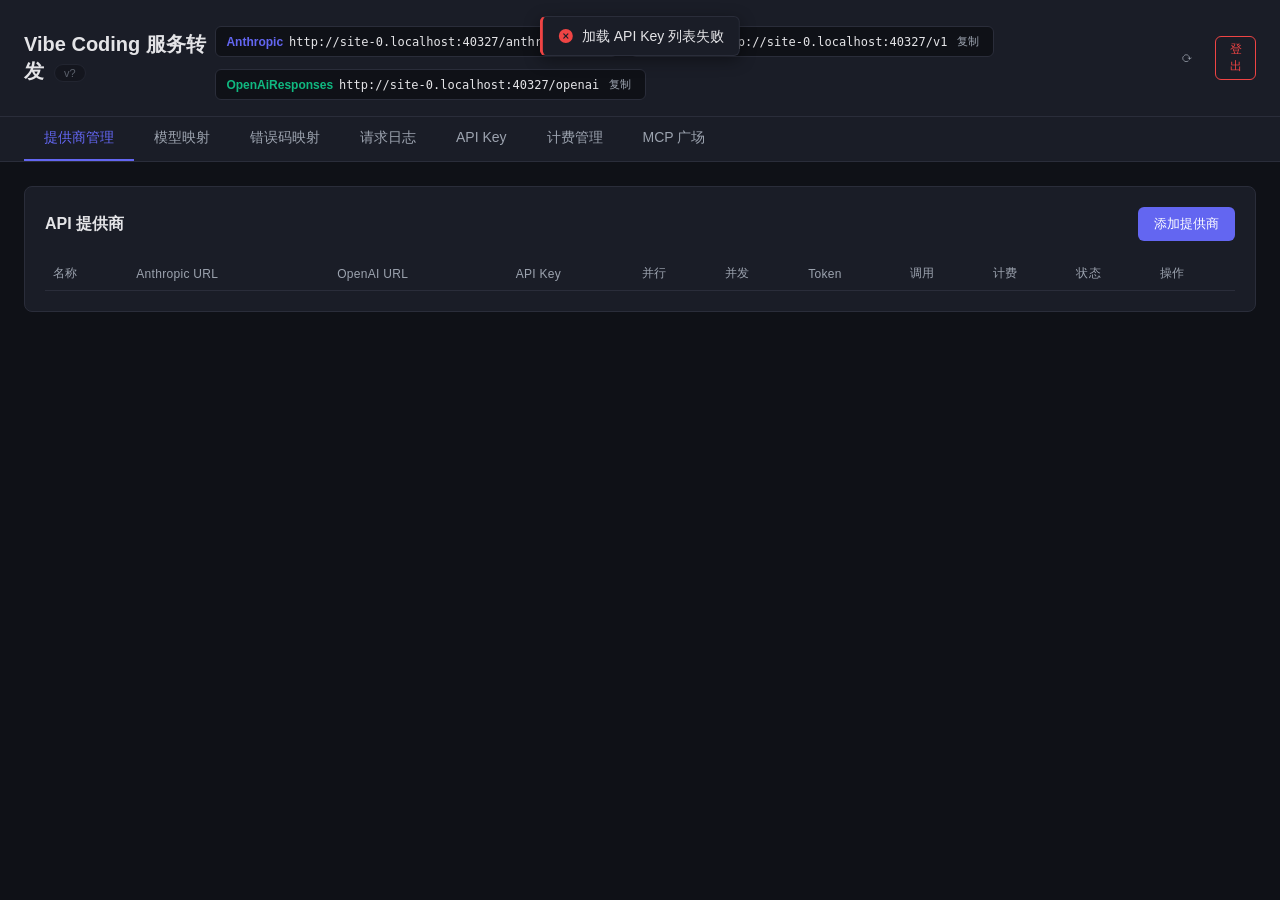
==== templates/index.html @ 85d3e3a2 "前端引入Element Plus并Vue化API Key面板 基础设施： - 本地化引入 Vue 3 / Element Plus / 中文语言包 / 图标到 static/lib/（离线exe可用，" ====
<!DOCTYPE html>
<html lang="zh-CN">
<head>
<meta charset="UTF-8">
<meta name="viewport" content="width=device-width, initial-scale=1.0">
<title>Vibe Coding 服务转发</title>
<link href="/static/lib/jsoneditor/jsoneditor.min.css" rel="stylesheet" type="text/css">
<link href="/static/lib/jsoneditor/darktheme.css" rel="stylesheet" type="text/css">
<link href="/static/lib/element-plus/index.css" rel="stylesheet" type="text/css">
<link href="/static/css/element-plus-dark.css" rel="stylesheet" type="text/css">
<script src="/static/lib/vue/vue.global.prod.js"></script>
<script src="/static/lib/element-plus/index.full.min.js"></script>
<script src="/static/lib/element-plus/zh-cn.min.js"></script>
<script src="/static/lib/element-plus-icons/index.iife.min.js"></script>
<style>
*{margin:0;padding:0;box-sizing:border-box}
:root{--bg:#0f1117;--card:#1a1d27;--border:#2a2d3a;--text:#e4e4e7;--text2:#9ca3af;--primary:#6366f1;--primary-h:#818cf8;--danger:#ef4444;--success:#22c55e;--warn:#f59e0b}
body{font-family:-apple-system,BlinkMacSystemFont,'Segoe UI',Roboto,sans-serif;background:var(--bg);color:var(--text);min-height:100vh}
.header{background:var(--card);border-bottom:1px solid var(--border);padding:16px 24px;display:flex;align-items:center;justify-content:space-between}
.header h1{font-size:20px;font-weight:600}
.ver-badge{display:inline-block;margin-left:10px;padding:2px 9px;border-radius:10px;font-size:11px;font-weight:500;vertical-align:middle;cursor:default;border:1px solid var(--border);background:var(--bg);color:var(--text2);transition:all .15s}
.ver-badge.ver-loading{opacity:.5}
.ver-badge.ver-latest{background:rgba(34,197,94,.15);color:var(--success);border-color:transparent}
.ver-badge.ver-new{background:rgba(245,158,11,.18);color:var(--warn);border-color:transparent;cursor:pointer}
.ver-badge.ver-new:hover{background:rgba(245,158,11,.3)}
.ver-refresh-btn{background:transparent;color:var(--text2);border:1px solid var(--border);padding:4px 8px;line-height:1}
.ver-refresh-btn:hover{color:var(--text);border-color:var(--primary)}
.ver-refresh-btn.spinning{animation:verSpin .8s linear infinite}
@keyframes verSpin{to{transform:rotate(360deg)}}
.header .info{font-size:13px;color:var(--text2)}
.url-bar{display:flex;gap:12px;margin-top:10px;flex-wrap:wrap}
.url-item{display:flex;align-items:center;gap:6px;background:var(--bg);border:1px solid var(--border);border-radius:6px;padding:5px 10px;font-size:12px}
.url-item .url-label{font-weight:600;white-space:nowrap}
.url-item .url-label.anthropic{color:var(--primary)}
.url-item .url-label.openai{color:#10b981}
.url-item code{font-family:monospace;color:var(--text);user-select:all;cursor:pointer}
.url-item .copy-btn{background:none;border:none;color:var(--text2);cursor:pointer;font-size:11px;padding:2px 4px}
.url-item .copy-btn:hover{color:var(--text)}
.tabs{display:flex;gap:0;background:var(--card);border-bottom:1px solid var(--border);padding:0 24px}
.tab{padding:12px 20px;cursor:pointer;color:var(--text2);font-size:14px;border-bottom:2px solid transparent;transition:all .2s}
.tab:hover{color:var(--text)}
.tab.active{color:var(--primary);border-bottom-color:var(--primary)}
.content{padding:24px;max-width:100%;margin:0 auto;overflow-x:auto}
.panel{display:none}
.panel.active{display:block}
.card{background:var(--card);border:1px solid var(--border);border-radius:8px;padding:20px;margin-bottom:16px;overflow-x:auto}
.card-header{display:flex;justify-content:space-between;align-items:center;margin-bottom:16px}
.card-header h2{font-size:16px;font-weight:600}
.btn{padding:8px 16px;border-radius:6px;border:none;cursor:pointer;font-size:13px;font-weight:500;transition:all .2s}
.btn-primary{background:var(--primary);color:#fff}
.btn-primary:hover{background:var(--primary-h)}
.btn-danger{background:transparent;color:var(--danger);border:1px solid var(--danger)}
.btn-danger:hover{background:var(--danger);color:#fff}
.btn-sm{padding:4px 10px;font-size:12px}
table{width:100%;border-collapse:collapse;min-width:900px}
th,td{text-align:left;padding:8px 8px;border-bottom:1px solid var(--border);font-size:13px;vertical-align:middle;white-space:nowrap}
th{color:var(--text2);font-weight:500;font-size:12px;letter-spacing:.3px}
tr:hover{background:rgba(99,102,241,.05)}
.badge{display:inline-block;padding:2px 8px;border-radius:4px;font-size:11px;font-weight:500}
.badge-success{background:rgba(34,197,94,.15);color:var(--success)}
.badge-error{background:rgba(239,68,68,.15);color:var(--danger)}
.badge-anthropic{background:rgba(99,102,241,.15);color:var(--primary)}
.badge-openai{background:rgba(16,185,129,.15);color:#10b981}
.badge-warn{background:rgba(245,158,11,.15);color:var(--warn)}
.badge-degrade{background:rgba(239,68,68,.18);color:#f97316}
.degradation-bar{display:flex;gap:16px;align-items:center;margin-bottom:14px;padding:12px 14px;background:var(--bg);border:1px solid var(--border);border-radius:8px;flex-wrap:wrap}
.degradation-bar .item{display:flex;align-items:center;gap:8px;font-size:13px;color:var(--text2)}
.degradation-bar input[type=number]{width:70px;padding:4px 8px;border-radius:4px;border:1px solid var(--border);background:var(--card);color:var(--text);font-size:13px;text-align:center}
.degradation-bar .save-info{font-size:12px;color:var(--text2);margin-left:auto}
.concurrency-bar{display:flex;align-items:center;gap:6px;min-width:100px}
.concurrency-bar .bar{flex:1;height:6px;background:var(--border);border-radius:3px;overflow:hidden;min-width:40px}
.concurrency-bar .bar-fill{height:100%;border-radius:3px;transition:width .3s}
.concurrency-bar .bar-fill.ok{background:var(--success)}
.concurrency-bar .bar-fill.warn{background:var(--warn)}
.concurrency-bar .bar-fill.full{background:var(--danger)}
.concurrency-bar .label{font-size:11px;color:var(--text2);white-space:nowrap}
.arrow-icon{color:var(--text2);margin:0 4px}
.modal-overlay{display:none;position:fixed;inset:0;background:rgba(0,0,0,.6);z-index:100;align-items:center;justify-content:center}
.modal-overlay.active{display:flex}
.modal{background:var(--card);border:1px solid var(--border);border-radius:12px;padding:24px;width:480px;max-width:90vw;max-height:85vh;overflow-y:auto}
.modal h3{margin-bottom:16px;font-size:16px}
.form-group{margin-bottom:14px}
.form-group label{display:block;font-size:13px;color:var(--text2);margin-bottom:4px}
.form-group input,.form-group select{width:100%;padding:8px 12px;border-radius:6px;border:1px solid var(--border);background:var(--bg);color:var(--text);font-size:14px;outline:none}
.form-group input:focus,.form-group select:focus{border-color:var(--primary)}
.form-actions{display:flex;gap:8px;justify-content:flex-end;margin-top:20px}
.key-mask{font-family:monospace;letter-spacing:1px}
.input-with-toggle{position:relative}
.input-with-toggle input{padding-right:38px !important}
.input-toggle-btn{position:absolute;right:8px;top:50%;transform:translateY(-50%);background:none;border:none;cursor:pointer;color:var(--text2);padding:4px;display:flex;align-items:center;justify-content:center;border-radius:4px;transition:color .15s,background .15s}
.input-toggle-btn:hover{color:var(--text);background:rgba(255,255,255,.05)}
.input-toggle-btn svg{width:16px;height:16px;display:block}
/* 角色映射弹窗 */
.rm-tip{background:var(--bg);border:1px solid var(--border);border-left:3px solid var(--primary);border-radius:6px;padding:10px 12px;margin-bottom:14px;font-size:12px;line-height:1.6;color:var(--text2)}
.rm-tip code{background:rgba(99,102,241,.15);color:var(--primary-h);padding:1px 5px;border-radius:3px;font-size:11px}
.rm-rules-list{display:flex;flex-direction:column;gap:8px}
.rm-row{display:flex;gap:8px;align-items:center;background:var(--bg);border:1px solid var(--border);border-radius:8px;padding:8px 10px;transition:border-color .15s,background .15s}
.rm-row:hover{border-color:rgba(99,102,241,.4)}
.rm-row input{flex:1;padding:7px 10px;border-radius:5px;border:1px solid var(--border);background:var(--card);color:var(--text);font-size:13px;outline:none;min-width:0}
.rm-row input:focus{border-color:var(--primary);background:var(--card)}
.rm-row input::placeholder{color:var(--text2);opacity:.7}
.rm-arrow{color:var(--primary-h);font-size:15px;line-height:1;flex-shrink:0;user-select:none}
.rm-del{flex-shrink:0;width:28px;height:28px;display:flex;align-items:center;justify-content:center;padding:0;border-radius:5px;font-size:13px}
.rm-empty{text-align:center;padding:18px 12px;color:var(--text2);font-size:12px;background:var(--bg);border:1px dashed var(--border);border-radius:8px}
.rm-add{margin-top:4px;background:var(--bg);border:1px dashed var(--border);color:var(--text2);width:100%;justify-content:center;font-size:13px}
.rm-add:hover{border-color:var(--primary);color:var(--primary-h);background:rgba(99,102,241,.05)}
.pagination{display:flex;gap:8px;align-items:center;justify-content:center;margin-top:16px;font-size:13px;color:var(--text2)}
.pagination button{background:var(--card);border:1px solid var(--border);color:var(--text);padding:4px 12px;border-radius:4px;cursor:pointer}
.pagination button:disabled{opacity:.4;cursor:default}
.filters{display:flex;gap:12px;margin-bottom:16px;flex-wrap:wrap}
.filters input,.filters select{padding:6px 12px;border-radius:6px;border:1px solid var(--border);background:var(--bg);color:var(--text);font-size:13px}
.empty{text-align:center;padding:40px;color:var(--text2);font-size:14px}
#log-detail-modal .modal{display:flex;flex-direction:column;max-height:90vh}
#log-detail-modal .modal-body{flex:1;min-height:0}
#log-detail-modal .detail-columns{display:flex;gap:12px;flex:1;min-height:0}
#log-detail-modal .detail-col{flex:1;min-width:0;display:flex;flex-direction:column;height:600px}
#log-detail-modal .detail-col>strong{padding:2px 0}
#log-detail-modal .detail-col>.json-editor-wrap,
#log-detail-modal .detail-col>.log-detail{flex:1;min-height:0;overflow:auto}
.custom-scroll::-webkit-scrollbar{width:6px;height:6px}
.custom-scroll::-webkit-scrollbar-track{background:transparent}
.custom-scroll::-webkit-scrollbar-thumb{background:rgba(255,255,255,.12);border-radius:3px}
.custom-scroll::-webkit-scrollbar-thumb:hover{background:rgba(255,255,255,.25)}
.custom-scroll::-webkit-scrollbar-corner{background:transparent}
.log-detail{background:var(--bg);border:1px solid var(--border);border-radius:6px;padding:12px;margin-top:8px;font-family:monospace;font-size:12px;white-space:pre-wrap;word-break:break-all;color:var(--text2)}
.toggle{position:relative;width:40px;height:22px;cursor:pointer;display:inline-block;vertical-align:middle}
.toggle input{display:none}
.toggle-slider{position:absolute;inset:0;background:rgba(239,68,68,.35);border-radius:11px;transition:.3s}
.toggle-slider:before{content:'';position:absolute;width:16px;height:16px;border-radius:50%;background:#fff;top:3px;left:3px;transition:.3s}
.toggle input:checked+.toggle-slider{background:rgba(34,197,94,.5)}
.toggle input:checked+.toggle-slider:before{transform:translateX(18px)}
.toggle.toggle-locked{cursor:not-allowed;opacity:.5}
.toggle.toggle-locked .toggle-slider{background:rgba(120,120,120,.35)}
/* Billing */
.badge-billing-none{background:rgba(34,197,94,.15);color:var(--success)}
.badge-billing-request_count{background:rgba(245,158,11,.15);color:var(--warn)}
.badge-billing-token_count{background:rgba(245,158,11,.15);color:var(--warn)}
.badge-billing-balance{background:rgba(99,102,241,.15);color:var(--primary)}
.badge-billing-request_count{background:rgba(245,158,11,.15);color:var(--warn)}
.badge-billing-token_count{background:rgba(245,158,11,.15);color:var(--warn)}
.badge-billing-balance{background:rgba(99,102,241,.15);color:var(--primary)}
.bar-fill.danger{background:#f97316}
.billing-section{border-top:1px solid var(--border);padding-top:16px;margin-top:16px}
.billing-section h4{font-size:14px;margin-bottom:12px;color:var(--text2)}
.price-row{display:flex;gap:12px}
.price-row .form-group{flex:1}
.billing-drawer-overlay{display:none;position:fixed;inset:0;background:rgba(0,0,0,.5);z-index:1000;justify-content:flex-end;align-items:stretch}
.billing-drawer-overlay.active{display:flex}
.billing-drawer{background:var(--card);width:420px;max-width:90vw;height:100vh;display:flex;flex-direction:column;animation:slideInRight .2s ease}
.billing-drawer-header{display:flex;align-items:center;justify-content:space-between;padding:20px 24px 12px;flex-shrink:0}
.billing-drawer-header h3{margin:0;font-size:16px}
.billing-drawer-body{flex:1;overflow-y:auto;padding:0 24px;min-height:0}
.billing-drawer-footer{padding:16px 24px;border-top:1px solid var(--border);display:flex;gap:12px;justify-content:flex-end;flex-shrink:0}
@keyframes slideInRight{from{transform:translateX(100%)}to{transform:translateX(0)}}
.usage-card{background:var(--bg);border:1px solid var(--border);border-radius:8px;padding:16px;min-width:240px;flex:1}
.usage-card-header{display:flex;justify-content:space-between;align-items:center;margin-bottom:12px}
.usage-card-header h4{font-size:14px;font-weight:600}
.usage-row{display:flex;align-items:center;gap:8px;margin-bottom:8px;font-size:12px}
.usage-row .usage-label{width:60px;color:var(--text2);white-space:nowrap}
.usage-row .usage-bar{flex:1;height:8px;background:var(--border);border-radius:4px;overflow:hidden}
.usage-row .usage-bar-fill{height:100%;border-radius:4px;transition:width .3s}
.usage-row .usage-val{width:120px;text-align:right;font-family:monospace;font-size:11px;white-space:nowrap}
.billing-summary{display:flex;gap:16px;margin-bottom:20px;flex-wrap:wrap}
.billing-stat{background:var(--bg);border:1px solid var(--border);border-radius:8px;padding:12px 20px;min-width:140px;text-align:center}
.billing-stat .val{font-size:22px;font-weight:700}
.billing-stat .lbl{font-size:11px;color:var(--text2);margin-top:4px}
.billing-cards{display:flex;gap:12px;flex-wrap:wrap}
.json-editor-wrap{margin-top:8px;height:calc(90vh - 120px)!important}
.json-editor-wrap .jsoneditor{height:100%!important}
.json-editor-wrap .jsoneditor .jsoneditor-outer{height:100%!important}
.json-editor-wrap .jsoneditor .ace_editor{height:100%!important}
/* 模型映射别名颜色（同名别名行同色，做隐式分组） */
tr[data-alias]{background:rgba(var(--alias-rgb),.07)}
tr[data-alias]:hover{background:rgba(var(--alias-rgb),.14)}
.alias-badge{display:inline-flex;align-items:center;padding:2px 8px;border-radius:4px;font-size:11px;font-weight:500;background:rgba(var(--alias-rgb),.2);color:rgb(var(--alias-rgb));gap:6px}
.alias-color-dot{display:inline-block;width:8px;height:8px;border-radius:50%;background:rgb(var(--alias-rgb));flex-shrink:0}
/* 功能提示框（居中浮层） */
.feature-toast{position:fixed;top:50%;left:50%;transform:translate(-50%,-50%);background:var(--card);border:1px solid var(--border);border-radius:12px;padding:24px 28px;width:440px;max-width:90vw;z-index:200;box-shadow:0 8px 32px rgba(0,0,0,.5);animation:toastFadeIn .25s ease}
.feature-toast.closing{animation:toastFadeOut .2s ease forwards}
@keyframes toastFadeIn{from{opacity:0;transform:translate(-50%,-50%) scale(.95)}to{opacity:1;transform:translate(-50%,-50%) scale(1)}}
@keyframes toastFadeOut{from{opacity:1;transform:translate(-50%,-50%) scale(1)}to{opacity:0;transform:translate(-50%,-50%) scale(.95)}}
.feature-toast-header{display:flex;justify-content:space-between;align-items:center;margin-bottom:12px}
.feature-toast-header h4{font-size:15px;font-weight:600;margin:0}
.feature-toast-close{background:none;border:none;color:var(--text2);cursor:pointer;font-size:18px;line-height:1;padding:2px 6px;border-radius:4px;transition:color .15s,background .15s}
.feature-toast-close:hover{color:var(--text);background:rgba(255,255,255,.08)}
.feature-toast-body{font-size:13px;line-height:1.7;color:var(--text2)}
.feature-toast-body strong{color:var(--text)}
.feature-toast-timer{height:3px;background:var(--border);border-radius:2px;margin-top:16px;overflow:hidden}
.feature-toast-timer-bar{height:100%;background:var(--primary);border-radius:2px;width:100%;transition:width linear}
/* MCP / Nacos Tab 视觉规范 */
.mcp-url-bar{display:flex;align-items:center;gap:10px;background:var(--bg);border:1px solid var(--border);border-radius:8px;padding:10px 14px;margin-bottom:12px;transition:border-color .15s}
.mcp-url-bar:hover{border-color:rgba(99,102,241,.4)}
.mcp-url-bar .url-label{font-size:12px;font-weight:600;white-space:nowrap}
.mcp-url-bar code{font-family:monospace;font-size:13px;flex:1;user-select:all;cursor:pointer;color:var(--text);min-width:0;overflow:hidden;text-overflow:ellipsis;white-space:nowrap}
.mcp-url-bar .copy-btn-mcp{background:var(--border);color:var(--text);padding:4px 12px;border-radius:5px;border:none;cursor:pointer;font-size:12px;font-weight:500;transition:background .15s,color .15s;flex-shrink:0}
.mcp-url-bar .copy-btn-mcp:hover{background:var(--primary);color:#fff}
/* 二级按钮（测试连接 / 复制 等弱化主操作）统一外观，区分于 btn-primary */
.btn-secondary{background:var(--border);color:var(--text);border:1px solid var(--border)}
.btn-secondary:hover{background:rgba(99,102,241,.15);color:var(--primary-h);border-color:rgba(99,102,241,.4)}
/* 行内 code 标签（form 提示文字里的内联 code），统一紫调 */
.inline-code{background:rgba(99,102,241,.15);color:var(--primary-h);padding:1px 5px;border-radius:3px;font-size:11px;font-family:monospace}
/* 表单字段下方的小号说明文字 */
.form-hint{font-size:11px;color:var(--text2);margin-top:4px;display:block;line-height:1.5}
.form-hint code{background:rgba(99,102,241,.15);color:var(--primary-h);padding:1px 5px;border-radius:3px;font-size:11px}
/* details 折叠区：summary hover、展开箭头 */
details.mcp-details{margin-top:14px;background:var(--bg);border:1px solid var(--border);border-radius:8px;padding:2px 14px}
details.mcp-details>summary{cursor:pointer;font-size:13px;color:var(--text2);user-select:none;padding:10px 0;list-style:none;display:flex;align-items:center;gap:6px;transition:color .15s}
details.mcp-details>summary::-webkit-details-marker{display:none}
details.mcp-details>summary::before{content:'▸';color:var(--text2);font-size:11px;transition:transform .15s;display:inline-block}
details.mcp-details[open]>summary::before{transform:rotate(90deg)}
details.mcp-details>summary:hover{color:var(--text)}
details.mcp-details[open]>summary{border-bottom:1px solid var(--border);margin-bottom:12px}
.mcp-code-sample-label{font-size:12px;color:var(--text2);margin-bottom:4px}
.mcp-code-sample-label code{background:rgba(99,102,241,.15);color:var(--primary-h);padding:1px 5px;border-radius:3px;font-size:11px}
pre.mcp-code-block{background:var(--card);border:1px solid var(--border);border-radius:6px;padding:12px;font-family:monospace;font-size:12px;overflow-x:auto;color:var(--text);line-height:1.5;margin:0}
/* 工具清单表：允许说明列换行、工具名等宽对齐、hover 高亮 */
#panel-mcp .mcp-tools-table{min-width:640px}
#panel-mcp .mcp-tools-table th,#panel-mcp .mcp-tools-table td{vertical-align:middle}
#panel-mcp .mcp-tools-table td.tool-desc{white-space:normal;line-height:1.5;color:var(--text2);min-width:260px}
#panel-mcp .mcp-tools-table td.tool-name{white-space:nowrap}
#panel-mcp .mcp-tools-table code{font-family:monospace;font-size:12px;color:var(--primary-h)}
/* MCP 端点提示框（warn 色调左条），与 rm-tip 同语言 */
.mcp-tip{background:var(--bg);border:1px solid var(--border);border-left:3px solid var(--primary);border-radius:6px;padding:10px 12px;font-size:12px;line-height:1.6;color:var(--text2)}
.mcp-tip.tip-warn{border-left-color:var(--warn)}
.mcp-tip strong{color:var(--text)}
/* MCP 广场：卡片网格（豆腐块） */
.mcp-square{display:grid;grid-template-columns:repeat(auto-fill,minmax(300px,1fr));gap:16px;margin-bottom:8px}
.mcp-card{background:var(--card);border:1px solid var(--border);border-radius:10px;padding:16px;display:flex;flex-direction:column;gap:10px;cursor:pointer;transition:border-color .2s,transform .2s}
.mcp-card:hover{border-color:var(--primary);transform:translateY(-2px)}
.mcp-card.expanded{border-color:var(--primary)}
.mcp-card-icon{width:40px;height:40px;border-radius:8px;background:rgba(99,102,241,.18);color:var(--primary-h);display:flex;align-items:center;justify-content:center;font-size:18px;font-weight:700;flex-shrink:0}
.mcp-card-title{font-size:15px;font-weight:600;line-height:1.4}
.mcp-card-desc{font-size:12px;color:var(--text2);line-height:1.55}
.mcp-card-stats{display:flex;gap:6px;flex-wrap:wrap}
.mcp-stat{font-size:11px;color:var(--text2);background:var(--bg);border:1px solid var(--border);border-radius:6px;padding:3px 8px;white-space:nowrap}
.mcp-stat strong{color:var(--text);font-weight:600}
.mcp-card-toggle{align-self:flex-start;background:none;border:none;color:var(--primary-h);font-size:12px;cursor:pointer;padding:0;margin-top:2px}
.mcp-card-toggle:hover{text-decoration:underline}
</style>
</head>
<body>

<div class="header">
  <h1>Vibe Coding 服务转发<span id="version-badge" class="ver-badge ver-loading" title="检查更新中…">v?</span></h1>
  <div style="display:flex;align-items:center;gap:12px">
    <div class="url-bar">
      <div class="url-item"><span class="url-label anthropic">Anthropic</span> <code id="url-anthropic"></code> <button class="copy-btn" onclick="copyUrl('url-anthropic')">复制</button></div>
      <div class="url-item"><span class="url-label openai">OpenAiChat</span> <code id="url-openai-chat"></code> <button class="copy-btn" onclick="copyUrl('url-openai-chat')">复制</button></div>
      <div class="url-item"><span class="url-label openai">OpenAiResponses</span> <code id="url-openai-responses"></code> <button class="copy-btn" onclick="copyUrl('url-openai-responses')">复制</button></div>
    </div>
    <button class="btn btn-sm ver-refresh-btn" id="ver-refresh-btn" title="重新检查最新版本" onclick="refreshVersionInfo(true)">⟳</button>
    <button class="btn btn-danger btn-sm" onclick="logout()">登出</button>
  </div>
</div>

<div class="tabs">
  <div class="tab active" onclick="switchTab('providers')">提供商管理</div>
  <div class="tab" onclick="switchTab('models')">模型映射</div>
  <div class="tab" onclick="switchTab('errors')">错误码映射</div>
  <div class="tab" onclick="switchTab('logs')">请求日志</div>
  <div class="tab" onclick="switchTab('apikeys')">API Key</div>
  <div class="tab" onclick="switchTab('billing')">计费管理</div>
  <div class="tab" onclick="switchTab('mcp')">MCP 广场</div>
</div>

<div class="content">
  <!-- 提供商管理 -->
  <div id="panel-providers" class="panel active">
    <div class="card">
      <div class="card-header">
        <h2>API 提供商</h2>
        <button class="btn btn-primary" onclick="openProviderModal()">添加提供商</button>
      </div>
      <table>
        <thead><tr><th>名称</th><th>Anthropic URL</th><th>OpenAI URL</th><th>API Key</th><th>并行</th><th>并发</th><th>Token</th><th>调用</th><th>计费</th><th>状态</th><th>操作</th></tr></thead>
        <tbody id="providers-tbody"></tbody>
      </table>
      <div id="providers-empty" class="empty" style="display:none">暂无提供商，点击上方按钮添加</div>
    </div>
  </div>

  <!-- 模型映射 -->
  <div id="panel-models" class="panel">
    <div class="card">
      <div class="card-header">
        <h2>模型映射</h2>
        <button class="btn btn-primary" onclick="openModelModal()">添加映射</button>
      </div>
      <p style="font-size:13px;color:var(--text2);margin-bottom:12px">将请求中的模型名（别名）映射到实际的模型和提供商。同一别名可配置多条映射，系统按优先级加权轮询，并自动选并发最低的提供商。</p>
      <div class="degradation-bar">
        <div class="item">
          <label class="toggle"><input type="checkbox" id="degradation-enabled"><span class="toggle-slider"></span></label>
          <span>启用服务降级</span>
        </div>
        <div class="item">
          <label class="toggle"><input type="checkbox" id="degradation-strict"><span class="toggle-slider"></span></label>
          <span>严格优先级（逐级下放）</span>
        </div>
        <div class="item">
          降级持续 <input type="number" id="degradation-duration" value="30" min="1"> 秒
        </div>
        <button class="btn btn-primary btn-sm" onclick="saveDegradationSettings()">保存设置</button>
        <span id="degradation-info" class="save-info"></span>
      </div>
      <table>
        <thead><tr><th>别名</th><th>优先级</th><th>目标模型</th><th>模型类型</th><th>最大输出 Token 数</th><th>提供商</th><th>角色映射</th><th>降级状态</th><th>状态</th><th>操作</th></tr></thead>
        <tbody id="models-tbody"></tbody>
      </table>
      <div id="models-empty" class="empty" style="display:none">暂无映射，点击上方按钮添加</div>
    </div>
  </div>

  <!-- 错误码映射 -->
  <div id="panel-errors" class="panel">
    <div class="card">
      <div class="card-header">
        <h2>错误码映射</h2>
        <button class="btn btn-primary" onclick="openErrorModal()">添加规则</button>
      </div>
      <p style="font-size:13px;color:var(--text2);margin-bottom:12px">将上游大模型返回的 HTTP 错误码映射为不同的错误码返回给 Claude Code。日志中记录原始错误码，Claude Code 收到映射后的错误码。可为每个提供商单独配置映射规则，留空表示全局规则。</p>
      <table>
        <thead><tr><th>提供商</th><th>原始错误码</th><th></th><th>映射为</th><th>状态</th><th>操作</th></tr></thead>
        <tbody id="errors-tbody"></tbody>
      </table>
      <div id="errors-empty" class="empty" style="display:none">暂无映射规则，点击上方按钮添加</div>
    </div>
  </div>

  <!-- 日志 -->
  <div id="panel-logs" class="panel">
    <div class="card">
      <div class="card-header">
        <h2>请求日志</h2>
        <div style="display:flex;gap:8px;align-items:center">
          <span id="log-stats" style="font-size:12px;color:var(--text2)"></span>
          <button class="btn btn-primary btn-sm" onclick="loadLogs()">刷新日志</button>
          <button class="btn btn-danger btn-sm" onclick="clearLogs()">清空日志</button>
        </div>
      </div>
      <div class="filters">
        <input type="text" id="log-ip-filter" placeholder="按IP筛选" oninput="loadLogs()">
        <select id="log-provider-filter" onchange="loadLogs()">
          <option value="">全部提供商</option>
        </select>
        <input type="text" id="log-model-filter" placeholder="按模型名过滤" oninput="loadLogs()">
        <select id="log-status-filter" onchange="loadLogs()">
          <option value="">全部状态</option>
          <option value="success">成功</option>
          <option value="error">失败</option>
        </select>
      </div>
      <table>
        <thead><tr><th>时间</th><th>调用IP</th><th>提供商</th><th>调用模型</th><th>目标模型</th><th>入/缓/出(token)</th><th>耗时</th><th>原始码</th><th>映射码</th><th>状态</th><th>操作</th></tr></thead>
        <tbody id="logs-tbody"></tbody>
      </table>
      <div id="logs-empty" class="empty" style="display:none">暂无日志</div>
      <div class="pagination" id="logs-pagination"></div>
    </div>

    <!-- 自动清理配置 -->
    <div class="card">
      <div class="card-header"><h2>自动清理</h2></div>
      <div style="display:flex;gap:24px;align-items:center;flex-wrap:wrap">
        <div style="display:flex;align-items:center;gap:8px">
          <label class="toggle"><input type="checkbox" id="cleanup-enabled" onchange="saveCleanupSettings()"><span class="toggle-slider"></span></label>
          <span style="font-size:13px">启用自动清理</span>
        </div>
        <div style="display:flex;align-items:center;gap:6px;font-size:13px;color:var(--text2)">
          保留最近 <input type="number" id="cleanup-days" value="7" min="1" max="365" style="width:60px;padding:4px 8px;border-radius:4px;border:1px solid var(--border);background:var(--bg);color:var(--text);font-size:13px;text-align:center"> 天的日志
        </div>
        <div style="display:flex;align-items:center;gap:6px;font-size:13px;color:var(--text2)">
          每 <input type="number" id="cleanup-interval" value="1" min="1" max="168" style="width:60px;padding:4px 8px;border-radius:4px;border:1px solid var(--border);background:var(--bg);color:var(--text);font-size:13px;text-align:center"> 小时检查一次
        </div>
        <button class="btn btn-primary btn-sm" onclick="saveCleanupSettings()">保存设置</button>
        <span id="cleanup-info" style="font-size:12px;color:var(--text2)"></span>
      </div>
    </div>
  </div>

  <!-- API Key 管理 -->
  <div id="panel-apikeys" class="panel">
    <div id="vue-apikeys"></div>
  </div>

  <!-- 计费管理 -->
  <div id="panel-billing" class="panel">
    <div class="card">
      <div class="card-header">
        <h2>计费概览</h2>
        <button class="btn btn-primary btn-sm" onclick="loadBillingOverview()">刷新</button>
      </div>
      <div class="billing-summary" id="billing-summary"></div>
      <div class="billing-cards" id="billing-cards"></div>
      <div id="billing-empty" class="empty" style="display:none">暂无提供商，请先添加提供商</div>
    </div>
    <div class="card">
      <div class="card-header">
        <h2>提供商计费详情</h2>
      </div>
      <table>
        <thead><tr><th>提供商</th><th>计费模式</th><th>5小时</th><th>一周</th><th>一月</th><th>余额</th><th>到期时间</th><th>状态</th><th>操作</th></tr></thead>
        <tbody id="billing-tbody"></tbody>
      </table>
      <div id="billing-table-empty" class="empty" style="display:none">暂无计费数据</div>
    </div>
  </div>

  <!-- MCP / Nacos -->
  <div id="panel-mcp" class="panel">
    <!-- MCP 广场：卡片网格。新增 MCP 时在 .mcp-square 内追加一张 .mcp-card(id=mcp-card-<name>) + 一个 #mcp-<name>-detail 详情块，toggleMcpDetail('<name>') 自动接管 -->
    <div style="margin-bottom:18px">
      <h2 style="font-size:18px;font-weight:600">MCP 广场</h2>
      <p style="font-size:13px;color:var(--text2);margin-top:6px;line-height:1.6">所有可用的 MCP 服务。在 AI 客户端（Claude Code / Codex）配置对应端点与 headers 即可调用，点击卡片展开配置详情。</p>
    </div>

    <div class="mcp-square">
      <div class="mcp-card expanded" id="mcp-card-nacos" onclick="toggleMcpDetail('nacos')">
        <div style="display:flex;gap:12px;align-items:center">
          <div class="mcp-card-icon">N</div>
          <div>
            <div class="mcp-card-title">Nacos MCP</div>
            <span class="badge badge-anthropic">HTTP</span>
          </div>
        </div>
        <div class="mcp-card-desc">通过 MCP 协议远程管理 Nacos 3.x 命名空间与配置--让 AI 直接读取、发布、回滚配置。</div>
        <div class="mcp-card-stats">
          <span class="mcp-stat"><strong>9</strong> 个工具</span>
          <span class="mcp-stat">端点 <strong>/mcp</strong></span>
          <span class="mcp-stat">连接参数 <strong>headers</strong></span>
        </div>
        <button class="mcp-card-toggle">收起 ▴</button>
      </div>
    </div>

    <!-- Nacos 配置详情（默认展开） -->
    <div id="mcp-nacos-detail">
    <!-- MCP 客户端配置（headers-only） -->
    <div class="card">
      <div class="card-header"><h2>MCP 客户端配置</h2></div>
      <p style="font-size:13px;color:var(--text2);margin-bottom:14px;line-height:1.6">Nacos 连接参数<strong style="color:var(--text)">不再在此项目配置</strong>，而是在你的 AI 客户端（Claude Code / Codex）的 MCP server 配置里通过 HTTP headers 提供，每次请求自动携带给 <code class="inline-code">/mcp</code>。下方「MCP 端点」卡片有完整的可复制配置示例。</p>
      <div class="mcp-tip">
        需要提供的 4 个 header（大小写敏感，<strong style="color:var(--text)">每次请求自动携带</strong>）：
        <table class="mcp-tools-table" style="margin-top:10px;width:100%;min-width:0">
          <thead><tr><th style="width:230px">Header</th><th>含义</th></tr></thead>
          <tbody>
            <tr><td class="tool-name"><code>X-Nacos-Console-Url</code></td><td class="tool-desc">Console API 基址（命名空间 / 配置 CRUD），merged 部署通常<strong>不带</strong> <code>/nacos</code>，如 <code>http://host:8848</code></td></tr>
            <tr><td class="tool-name"><code>X-Nacos-Auth-Url</code></td><td class="tool-desc">认证基址，通常<strong>带</strong> <code>/nacos</code>，如 <code>http://host:8848/nacos</code></td></tr>
            <tr><td class="tool-name"><code>X-Nacos-Username</code></td><td class="tool-desc">Nacos 登录用户名（如 <code>nacos</code>）</td></tr>
            <tr><td class="tool-name"><code>X-Nacos-Password</code></td><td class="tool-desc">Nacos 登录密码</td></tr>
          </tbody>
        </table>
        <div style="margin-top:10px"><strong style="color:var(--text)">注意：</strong>项目 API Key 单独走 <code class="inline-code">Authorization: Bearer &lt;key&gt;</code>，与上面 4 个 Nacos header 并存。账号密码不会落地本项目数据库。</div>
      </div>
    </div>

    <!-- MCP 端点信息 -->
    <div class="card">
      <div class="card-header"><h2>MCP 端点</h2></div>
      <div class="mcp-url-bar">
        <span class="url-label anthropic">MCP URL</span>
        <code id="mcp-url"></code>
        <button class="copy-btn-mcp" onclick="copyToClipboard('mcp-url')">复制</button>
      </div>
      <div class="mcp-tip tip-warn">
        <strong style="color:var(--warn)">API Key：</strong>请到 <strong>API Key</strong> Tab 复制你已创建的 key，或新建后立即保存。在 Claude Code / Codex 的 MCP 配置里填此 URL，并在请求头携带 <code>Authorization: Bearer &lt;你的项目 API Key&gt;</code>。
      </div>

      <details class="mcp-details">
        <summary>查看配置示例（Claude Code / Codex）</summary>
        <div style="display:flex;flex-direction:column;gap:14px;margin-bottom:12px">
          <div>
            <div class="mcp-code-sample-label">Claude Code（<code>.mcp.json</code> 或全局配置）：</div>
            <pre class="mcp-code-block">{
  "mcpServers": {
    "nacos": {
      "url": "<span id="mcp-url-sample"></span>",
      "type": "http",
      "headers": {
        "Authorization": "Bearer &lt;你的项目 API Key&gt;",
        "X-Nacos-Console-Url": "http://your-nacos-host:8848",
        "X-Nacos-Auth-Url": "http://your-nacos-host:8848/nacos",
        "X-Nacos-Username": "nacos",
        "X-Nacos-Password": "你的Nacos密码"
      }
    }
  }
}</pre>
          </div>
          <div>
            <div class="mcp-code-sample-label">Codex CLI（<code>config.toml</code> 中追加）：</div>
            <pre class="mcp-code-block">[mcp_servers.nacos]
url = "<span id="mcp-url-sample2"></span>"
bearer_token = "&lt;你的项目 API Key&gt;"

[mcp_servers.nacos.http_headers]
X-Nacos-Console-Url = "http://your-nacos-host:8848"
X-Nacos-Auth-Url = "http://your-nacos-host:8848/nacos"
X-Nacos-Username = "nacos"
X-Nacos-Password = "你的Nacos密码"</pre>
            <span class="form-hint" style="margin-top:6px">Codex CLI 已支持 <code>http_headers</code>（<a href="https://github.com/openai/codex/issues/5180" target="_blank" style="color:var(--primary-h)">#5180</a>，已发布）。<code>bearer_token</code> 是 Codex 的 Authorization Bearer 简写；也可用 <code>bearer_token_env_var = "NACOS_MCP_API_KEY"</code> 从环境变量取。</span>
          </div>
        </div>
      </details>
    </div>

    <!-- 工具清单 -->
    <div class="card">
      <div class="card-header"><h2>工具清单（9 个）</h2></div>
      <p style="font-size:13px;color:var(--text2);margin-bottom:12px;line-height:1.6">AI 客户端通过 MCP 可调用的 Nacos 管理工具。工具名统一以 <code class="inline-code">nacos_</code> 前缀。</p>
      <table class="mcp-tools-table">
        <thead><tr><th>工具名</th><th>类别</th><th>说明</th></tr></thead>
        <tbody>
          <tr><td class="tool-name"><code>nacos_list_namespaces</code></td><td><span class="badge badge-anthropic">命名空间</span></td><td class="tool-desc">列出全部命名空间（含 public）</td></tr>
          <tr><td class="tool-name"><code>nacos_create_namespace</code></td><td><span class="badge badge-anthropic">命名空间</span></td><td class="tool-desc">创建命名空间（id 可选，省略由服务端生成）</td></tr>
          <tr><td class="tool-name"><code>nacos_update_namespace</code></td><td><span class="badge badge-anthropic">命名空间</span></td><td class="tool-desc">修改命名空间名称/描述（id 不可改）</td></tr>
          <tr><td class="tool-name"><code>nacos_delete_namespace</code></td><td><span class="badge badge-anthropic">命名空间</span></td><td class="tool-desc">删除命名空间（public 不可删）</td></tr>
          <tr><td class="tool-name"><code>nacos_list_configs</code></td><td><span class="badge badge-openai">配置</span></td><td class="tool-desc">分页查询配置列表，支持 dataId/group 搜索</td></tr>
          <tr><td class="tool-name"><code>nacos_get_config</code></td><td><span class="badge badge-openai">配置</span></td><td class="tool-desc">读取单个配置完整内容（含 type、md5）</td></tr>
          <tr><td class="tool-name"><code>nacos_publish_config</code></td><td><span class="badge badge-openai">配置</span></td><td class="tool-desc">发布配置（存在即覆盖，新增/修改合一）</td></tr>
          <tr><td class="tool-name"><code>nacos_delete_config</code></td><td><span class="badge badge-openai">配置</span></td><td class="tool-desc">删除单个配置</td></tr>
          <tr><td class="tool-name"><code>nacos_get_config_history</code></td><td><span class="badge badge-openai">配置</span></td><td class="tool-desc">查询配置历史版本</td></tr>
        </tbody>
      </table>
    </div>
    </div><!-- /Nacos 配置详情 -->
  </div>
</div>

<!-- 提供商 Modal -->
<div class="modal-overlay" id="provider-modal">
  <div class="modal">
    <h3 id="provider-modal-title">添加提供商</h3>
    <input type="hidden" id="provider-edit-id">
    <div class="form-group"><label>名称</label><input id="pf-name" placeholder="如: Anthropic Official"></div>
    <div class="form-group"><label>Anthropic URL</label><input id="pf-anthropic-url" placeholder="完整端点（推荐），如 https://api.anthropic.com/v1/messages。关闭下方「完整路径」开关后可填 base 路径，系统自动拼接 /v1/messages。留空则不转发 Anthropic 协议请求"></div>
    <div class="form-group"><label>OpenAI URL</label><input id="pf-openai-url" placeholder="完整端点（推荐），如 https://api.openai.com/v1/chat/completions。关闭下方「完整路径」开关后可填 base 路径，系统自动拼接 /chat/completions。留空则不转发 OpenAI 协议请求"></div>
    <div class="form-group"><label>API Key</label><div class="input-with-toggle"><input id="pf-key" type="password" placeholder="sk-ant-..."><button type="button" class="input-toggle-btn" id="pf-key-toggle" onclick="togglePasswordVisibility('pf-key',this)" title="显示/隐藏密钥" aria-label="显示/隐藏密钥"><svg viewBox="0 0 24 24" fill="none" stroke="currentColor" stroke-width="2" stroke-linecap="round" stroke-linejoin="round"><path d="M2 12s3.5-7 10-7 10 7 10 7-3.5 7-10 7-10-7-10-7z"/><circle cx="12" cy="12" r="3"/></svg></button></div></div>
    <div class="form-group"><label>最大并行数</label><input id="pf-concurrency" type="number" placeholder="0 = 不限制" min="0" max="100" value="0"><span style="font-size:11px;color:var(--text2);margin-top:2px;display:block">0 表示不限制并发，超过限制的请求将排队等待（不会断开连接）</span></div>
    <div class="form-group" style="display:flex;align-items:center;gap:8px;flex-wrap:wrap">
      <label class="toggle"><input type="checkbox" id="pf-full-path" checked onchange="updateUrlPlaceholders()"><span class="toggle-slider"></span></label>
      <span style="font-size:13px">完整路径（不自动拼接）</span>
      <span style="font-size:11px;color:var(--text2);flex:1 1 100%;margin-top:2px">关闭=自动拼接 /v1/messages(Anthropic) 与 /chat/completions(OpenAI)；打开=原样使用</span>
    </div>
    <div class="form-group" style="display:flex;align-items:center;gap:8px">
      <label class="toggle"><input type="checkbox" id="pf-enabled" checked><span class="toggle-slider"></span></label>
      <span style="font-size:13px">启用</span>
    </div>
    <div class="form-actions">
      <button class="btn" style="background:var(--border);color:var(--text)" onclick="closeProviderModal()">取消</button>
      <button class="btn btn-primary" onclick="saveProvider()">保存</button>
    </div>
  </div>
</div>

<!-- 模型映射 Modal -->
<div class="modal-overlay" id="model-modal">
  <div class="modal">
    <h3 id="model-modal-title">添加映射</h3>
    <input type="hidden" id="model-edit-id">
    <div class="form-group"><label>别名（对外模型名，多条同名则按优先级加权轮询）</label><input id="mf-alias" placeholder="如: claude-sonnet-4-20250514"></div>
    <div class="form-group"><label>优先级（数值越小优先级越高）</label><input id="mf-priority" type="number" min="1" value="1" placeholder="1"><span style="font-size:11px;color:var(--text2);margin-top:2px;display:block">同一别名下，优先级高的模型获得更多流量，但所有模型都会被使用</span></div>
    <div class="form-group"><label>目标模型</label><input id="mf-target" placeholder="如: claude-sonnet-4-20250514 或 gpt-4o"></div>
    <div class="form-group"><label>模型类型</label><select id="mf-model-type"><option value="text">文本模型</option><option value="multimodal">多模态模型</option></select><span style="font-size:11px;color:var(--text2);margin-top:2px;display:block">多模态模型会保留图片内容，文本模型会自动移除图片</span></div>
    <div class="form-group"><label>最大输出 Token 数</label><input id="mf-max-tokens" type="number" min="0" value="0" placeholder="0"><span style="font-size:11px;color:var(--text2);margin-top:2px;display:block">替换调用方传入的最大输出 token 数，若调用方原值上游能正常处理，留 0 或空即可。当调用方传入超限上游报错时才需配置：如模型kimi-2.7上限 32768，调用方却传 64000 导致报错，则填 32768</span></div>
    <div class="form-group"><label>提供商</label><select id="mf-provider" onchange="syncModelEnabledLock()"></select></div>
    <div class="form-group" style="display:flex;align-items:center;gap:8px">
      <label class="toggle"><input type="checkbox" id="mf-enabled" checked><span class="toggle-slider"></span></label>
      <span id="mf-enabled-label" style="font-size:13px">启用</span>
    </div>
    <div class="form-actions">
      <button class="btn" style="background:var(--border);color:var(--text)" onclick="closeModelModal()">取消</button>
      <button class="btn btn-primary" onclick="saveModel()">保存</button>
    </div>
  </div>
</div>

<!-- Codex 配置 Modal（独立弹窗，管理 Responses->Chat 转换的思考相关开关） -->
<div class="modal-overlay" id="codex-config-modal">
  <div class="modal" style="width:520px">
    <h3>Codex 配置</h3>
    <input type="hidden" id="cf-mapping-id">
    <p style="font-size:12px;color:var(--text2);margin-bottom:16px">仅作用于 codex CLI 走的 Responses->Chat 转换路径（Claude Code 走 Anthropic 直转不受影响）。</p>

    <!-- 透传思考强度参数 -->
    <div class="form-group" style="display:flex;align-items:center;gap:8px;margin-bottom:4px">
      <label class="toggle"><input type="checkbox" id="cf-reasoning" checked><span class="toggle-slider"></span></label>
      <span style="font-size:13px">透传思考强度参数（<code>reasoning_effort</code>）</span>
    </div>
    <div style="font-size:11px;color:var(--text2);margin-top:-4px;margin-bottom:16px">
      开启后，调用方传来的思考强度（如 codex 的 <code>reasoning_effort=high</code>）作为 <code>reasoning_effort</code> 原值透传给上游；关闭则保守跳过（不发该字段）。<b>兼容性参考</b>：GLM/DeepSeek 原生认此字段；MiniMax 接受但不调深度；火山/讯飞/Kimi 参数名不同，传过去多半被忽略（不报错）。默认开启，若实测出现 400 再关闭。值 <code>low/medium/high</code> 不做翻译。
    </div>

    <!-- 思考过程注入：<think> 标签 -->
    <div class="form-group" style="display:flex;align-items:center;gap:8px;margin-bottom:4px">
      <label class="toggle"><input type="checkbox" id="cf-think" onchange="if(this.checked){document.getElementById('cf-reasoning-field').checked=false;document.getElementById('cf-native-responses').checked=false;}"><span class="toggle-slider"></span></label>
      <span style="font-size:13px">思考过程注入：<code>&lt;think&gt;</code> 标签</span>
    </div>
    <div style="font-size:11px;color:var(--text2);margin-top:-4px;margin-bottom:8px">
      将 codex 回传的历史 reasoning 以 <code>&lt;think&gt;...&lt;/think&gt;</code> 标签注入 assistant 消息 content。<b>适用</b>：MiniMax-M3（Interleaved Thinking，多轮工具调用必需）。默认关闭。
    </div>

    <!-- 思考过程注入：reasoning_content 字段 -->
    <div class="form-group" style="display:flex;align-items:center;gap:8px;margin-bottom:4px">
      <label class="toggle"><input type="checkbox" id="cf-reasoning-field" checked onchange="if(this.checked){document.getElementById('cf-think').checked=false;document.getElementById('cf-native-responses').checked=false;}"><span class="toggle-slider"></span></label>
      <span style="font-size:13px">思考过程注入：<code>reasoning_content</code> 字段</span>
    </div>
    <div style="font-size:11px;color:var(--text2);margin-top:-4px;margin-bottom:8px">
      将 codex 回传的历史 reasoning 以独立 <code>reasoning_content</code> 字段注入 assistant 消息。<b>适用</b>：DeepSeek/GLM/Kimi 思考模式原生字段（多轮工具调用必需，缺失会 400）。默认开启。
    </div>

    <!-- 原生 Responses 透传 -->
    <div class="form-group" style="display:flex;align-items:center;gap:8px;margin-bottom:4px">
      <label class="toggle"><input type="checkbox" id="cf-native-responses"
        onchange="if(this.checked){document.getElementById('cf-think').checked=false;document.getElementById('cf-reasoning-field').checked=false;}">
        <span class="toggle-slider"></span></label>
      <span style="font-size:13px">模型原生支持 Responses 协议（透传，跳过 Responses↔Chat 转换）</span>
    </div>
    <div style="font-size:11px;color:var(--text2);margin-top:-4px;margin-bottom:16px">
      开启后，<code>/openai</code> 端点对该 mapping 不做 Responses↔Chat 双向转换，直接按 <code>provider.openai_url</code> 派生 <code>/responses</code> 端点原样转发（仿 Anthropic handler 直转语义）。<b>适用上游</b>：原生支持 Responses API 的 OpenAI 兼容端点；其余上游（仅暴露 <code>/chat/completions</code>）开启后会被 fallback 兜底。开启时，上方两个"思考过程注入"开关自动关闭、三方互斥。默认关闭。
    </div>

    <div class="form-actions">
      <button class="btn" style="background:var(--border);color:var(--text)" onclick="closeCodexConfigModal()">取消</button>
      <button class="btn btn-primary" onclick="saveCodexConfig()">保存</button>
    </div>
  </div>
</div>

<!-- 角色映射 Modal（独立弹窗，支持多条规则） -->
<div class="modal-overlay" id="role-map-modal">
  <div class="modal" style="width:500px">
    <h3>角色映射</h3>
    <input type="hidden" id="rm-mapping-id">
    <div class="rm-tip">将请求中指定角色的消息替换为目标角色，仅对当前提供商的当前模型生效。例如：部分上游不支持 <code>developer</code> 角色，可映射为 <code>system</code>。</div>
    <div id="rm-rules-list" class="rm-rules-list"></div>
    <div id="rm-empty" class="rm-empty" style="display:none">暂无映射规则，点击下方按钮添加一条</div>
    <button class="btn btn-sm rm-add" onclick="addRoleMapRow()">+ 添加规则</button>
    <div class="form-actions" style="margin-top:18px">
      <button class="btn" style="background:var(--border);color:var(--text)" onclick="closeRoleMapModal()">取消</button>
      <button class="btn btn-primary" onclick="saveRoleMap()">保存</button>
    </div>
  </div>
</div>

<!-- 错误码映射 Modal -->
<div class="modal-overlay" id="error-modal">
  <div class="modal" style="width:400px">
    <h3 id="error-modal-title">添加错误码映射</h3>
    <input type="hidden" id="error-edit-id">
    <div class="form-group"><label>提供商</label><select id="ef-provider"><option value="">全局</option></select><span style="font-size:11px;color:var(--text2);margin-top:2px;display:block">选择具体提供商单独配置，或选"全局"作为通用规则</span></div>
    <div class="form-group"><label>原始错误码（上游返回）</label><input id="ef-original" type="number" placeholder="如: 403" min="100" max="599"></div>
    <div class="form-group"><label>映射为（返回给 Claude Code）</label><input id="ef-mapped" type="number" placeholder="如: 529" min="100" max="599"></div>
    <div class="form-group" style="display:flex;align-items:center;gap:8px">
      <label class="toggle"><input type="checkbox" id="ef-enabled" checked><span class="toggle-slider"></span></label>
      <span style="font-size:13px">启用</span>
    </div>
    <div class="form-actions">
      <button class="btn" style="background:var(--border);color:var(--text)" onclick="closeErrorModal()">取消</button>
      <button class="btn btn-primary" onclick="saveError()">保存</button>
    </div>
  </div>
</div>

<!-- 日志详情 Modal -->
<div class="modal-overlay" id="log-detail-modal">
  <div class="modal" style="width:90vw;max-width:1200px">
    <h3>请求详情</h3>
    <div class="modal-body" id="log-detail-content"></div>
    <div class="form-actions"><button class="btn btn-primary" onclick="closeLogDetail()">关闭</button></div>
  </div>
</div>

<!-- 计费设置 Drawer -->
<div class="billing-drawer-overlay" id="billing-drawer-overlay" onclick="closeBillingPanel()">
  <div class="billing-drawer" onclick="event.stopPropagation()">
    <div class="billing-drawer-header">
      <h3 id="billing-panel-title">计费设置</h3>
      <button class="btn btn-sm" style="background:var(--border);color:var(--text)" onclick="closeBillingPanel()">✕</button>
    </div>
    <div class="billing-drawer-body">
      <input type="hidden" id="bp-provider-id">
      <div class="form-group"><label>计费模式</label>
        <select id="bp-billing-mode" onchange="toggleBillingFieldsBp()">
          <option value="none">不限（无限制）</option>
          <option value="request_count">请求次数限制</option>
          <option value="token_count">Token数量限制</option>
          <option value="balance">余额计费</option>
        </select>
      </div>
      <div id="bp-limits-fields" style="display:none">
        <div class="form-group"><label>5小时限制 <span style="color:var(--text2);font-size:11px">（留空=不限）</span></label><input id="bp-limit-5h" type="number" min="0" placeholder="不限"></div>
        <div class="form-group"><label>一周限制 <span style="color:var(--text2);font-size:11px">（留空=不限）</span></label><input id="bp-limit-week" type="number" min="0" placeholder="不限"></div>
        <div class="form-group"><label>一月限制 <span style="color:var(--text2);font-size:11px">（留空=不限）</span></label><input id="bp-limit-month" type="number" min="0" placeholder="不限"></div>
      </div>
      <div id="bp-balance-fields" style="display:none">
        <div class="form-group"><label>余额</label><input id="bp-balance" type="number" min="0" step="0.01" placeholder="0.00"></div>
        <div class="price-row">
          <div class="form-group"><label>输入价格（/百万Token）</label><input id="bp-input-price" type="number" min="0" step="0.01" placeholder="0.00"></div>
          <div class="form-group"><label>输出价格（/百万Token）</label><input id="bp-output-price" type="number" min="0" step="0.01" placeholder="0.00"></div>
        </div>
        <div class="form-group"><label>缓存命中价格（/百万Token） <span style="color:var(--text2);font-size:11px">（留空=输入价格的10%）</span></label><input id="bp-cache-read-price" type="number" min="0" step="0.01" placeholder="自动"></div>
      </div>
      <div id="bp-common-billing-fields" style="display:none">
        <div class="form-group"><label>到期时间 <span style="color:var(--text2);font-size:11px">（留空=无期限）</span></label><input id="bp-expiration" type="date"></div>
        <div class="form-group"><label>警告阈值: <span id="bp-threshold-val">80</span>%</label><input id="bp-threshold" type="range" min="50" max="100" value="80" oninput="document.getElementById('bp-threshold-val').textContent=this.value"></div>
      </div>
      <div id="bp-billing-id" style="display:none"></div>
    </div>
    <div class="billing-drawer-footer">
      <button class="btn" style="background:var(--border);color:var(--text)" onclick="closeBillingPanel()">取消</button>
      <button class="btn btn-primary" onclick="saveBillingPanel()">保存计费</button>
    </div>
  </div>
</div>

<script src="/static/lib/jsoneditor/jsoneditor.js"></script>
<script>
const API='';
let logPage=1;
const _dataStore={providers:{},models:{},errors:{},logs:{}};
let _dataIdx={providers:0,models:0,errors:0,logs:0};
let _jsonEditors=[];
function _store(type,obj){const i=++_dataIdx[type];_dataStore[type][i]=obj;return i;}

function switchTab(name){
  document.querySelectorAll('.tab').forEach((t,i)=>{t.classList.toggle('active',['providers','models','errors','logs','apikeys','billing','mcp'][i]===name)});
  document.querySelectorAll('.panel').forEach(p=>p.classList.remove('active'));
  document.getElementById('panel-'+name).classList.add('active');
  if(location.hash!=='#'+name) history.replaceState(null,'','#'+name);
  if(name==='providers') loadProviders();
  if(name==='models'){loadDegradationSettings();loadModels();}
  if(name==='errors') loadErrors();
  if(name==='logs'){loadLogProviders();loadLogs();loadCleanupSettings();}
  if(name==='billing') loadBillingOverview();
  if(name==='mcp') updateMcpUrl();
}
window.addEventListener('DOMContentLoaded',()=>{
  const h=location.hash.replace('#','');
  const valid=['providers','models','errors','logs','apikeys','billing','mcp'];
  if(valid.includes(h)) switchTab(h);
});

// ---- Providers ----
let _concurrencyData={};
async function loadProviders(){
  const [r,conc,stats,billingOv]=await Promise.all([fetch(API+'/api/providers').then(r=>r.json()),fetch(API+'/api/concurrency').then(r=>r.json()),fetch(API+'/api/providers/stats').then(r=>r.json()).catch(()=>[]),fetch(API+'/api/providers/billing/overview').then(r=>r.json()).catch(()=>[])]);

  _concurrencyData=conc;
  const billingMap={};
  (billingOv||[]).forEach(b=>{if(b.has_billing) billingMap[b.provider_id]=b.billing_config;});
  r.forEach(p=>{p._billing=billingMap[p.id]||null;});
  const statsMap={};
  stats.forEach(s=>{statsMap[s.provider]=s});
  const tb=document.getElementById('providers-tbody');
  const empty=document.getElementById('providers-empty');
  if(!r.length){tb.innerHTML='';empty.style.display='';return}
  empty.style.display='none';
  tb.innerHTML=r.map(p=>{
    const maxC=p.max_concurrency||0;
    const c=conc[p.id]||{used:0,max:0};
    const concHtml=renderConcurrencyBar(c.used,maxC||Infinity);
    const st=statsMap[p.name];
    const totalTokens=st?(st.total_input_tokens+st.total_output_tokens):0;
    const callCount=st?st.request_count:0;
    return `<tr>
    <td>${esc(p.name)}</td>
    <td title="${esc(p.anthropic_url||'')}"><code style="font-size:12px">${p.anthropic_url?truncateUrl(p.anthropic_url):'<span style="color:var(--text2)">-</span>'}</code>${p.anthropic_url?(p.full_path?'<span class="badge badge-success" style="font-size:10px;margin-left:4px">完整</span>':'<span class="badge badge-warn" style="font-size:10px;margin-left:4px">拼接</span>'):''}</td>
    <td title="${esc(p.openai_url||'')}"><code style="font-size:12px">${p.openai_url?truncateUrl(p.openai_url):'<span style="color:var(--text2)">-</span>'}</code>${p.openai_url?(p.full_path?'<span class="badge badge-success" style="font-size:10px;margin-left:4px">完整</span>':'<span class="badge badge-warn" style="font-size:10px;margin-left:4px">拼接</span>'):''}</td>
    <td><span class="key-mask">${maskKey(p.api_key)}</span></td>
    <td>${maxC>0?maxC:'<span style="color:var(--text2)">-</span>'}</td>
    <td>${concHtml}</td>
    <td><code style="font-size:12px">${totalTokens?formatTokens(totalTokens):'<span style="color:var(--text2)">-</span>'}</code></td>
    <td><code style="font-size:12px">${callCount>0?callCount:'<span style="color:var(--text2)">0</span>'}</code></td>
    <td>${p._billing?`<span class="badge badge-billing-${p._billing.billing_mode}">${billingModeLabel(p._billing.billing_mode)}</span>`:'<span class="badge badge-billing-none">不限</span>'}</td>
    <td><label class="toggle" title="${p.enabled?'点击禁用':'点击启用'}"><input type="checkbox" ${p.enabled?'checked':''} onchange="toggleProvider(${p.id},this.checked)"><span class="toggle-slider"></span></label> <span class="badge ${p.enabled?'badge-success':'badge-error'}" style="margin-left:4px">${p.enabled?'启用':'禁用'}</span></td>
    <td style="white-space:nowrap"><div style="display:flex;gap:4px">
      <button class="btn btn-sm" style="background:var(--border);color:var(--text)" onclick="editProvider(_dataStore.providers[${_store('providers',p)}])">编辑</button>
      <button class="btn btn-sm" style="background:var(--border);color:var(--text)" onclick="editProviderBilling(${p.id})">计费</button>
      <button class="btn btn-danger btn-sm" onclick="delProvider(${p.id})">删除</button>
    </div></td>
  </tr>`}).join('');
}
function renderConcurrencyBar(used,max){
  if(max===Infinity||!max||max<=0){
    return `<div class="concurrency-bar"><div class="bar"><div class="bar-fill ok" style="width:0%"></div></div><span class="label">${used}/∞</span></div>`;
  }
  const pct=Math.min(100,Math.round(used/max*100));
  const cls=pct>=100?'full':pct>=70?'warn':'ok';
  return `<div class="concurrency-bar"><div class="bar"><div class="bar-fill ${cls}" style="width:${pct}%"></div></div><span class="label">${used}/${max}</span></div>`;
}
function openProviderModal(p){
  document.getElementById('provider-modal-title').textContent=p?'编辑提供商':'添加提供商';
  document.getElementById('provider-edit-id').value=p?p.id:'';
  document.getElementById('pf-name').value=p?p.name:'';
  document.getElementById('pf-anthropic-url').value=p?(p.anthropic_url||''):'';
  document.getElementById('pf-openai-url').value=p?(p.openai_url||''):'';
  document.getElementById('pf-key').value=p?p.api_key:'';
  resetPasswordToggle('pf-key');
  document.getElementById('pf-concurrency').value=p?(p.max_concurrency||0):0;
  document.getElementById('pf-full-path').checked=p?(p.full_path!=null?!!p.full_path:true):true;
  document.getElementById('pf-enabled').checked=p?p.enabled:true;
  updateUrlPlaceholders();
  document.getElementById('provider-modal').classList.add('active');
}
function updateUrlPlaceholders(){
  const full=document.getElementById('pf-full-path').checked;
  const anth=document.getElementById('pf-anthropic-url');
  const oai=document.getElementById('pf-openai-url');
  if(full){
    anth.placeholder='完整端点（默认勾选），如 https://api.anthropic.com/v1/messages。系统原样使用，不拼接路径。留空则不转发 Anthropic 协议请求';
    oai.placeholder='完整端点（默认勾选），如 https://api.openai.com/v1/chat/completions。系统原样使用，不拼接路径。留空则不转发 OpenAI 协议请求';
  }else{
    anth.placeholder='base 路径，如 https://api.anthropic.com 或 https://api.anthropic.com/v1。系统自动拼接 /v1/messages。留空则不转发 Anthropic 协议请求';
    oai.placeholder='base 路径，如 https://api.openai.com 或 https://api.openai.com/v1。系统自动拼接 /chat/completions。留空则不转发 OpenAI 协议请求';
  }
}
function closeProviderModal(){document.getElementById('provider-modal').classList.remove('active');resetPasswordToggle('pf-key')}
function togglePasswordVisibility(inputId,btn){
  const input=document.getElementById(inputId);
  const isPassword=input.type==='password';
  input.type=isPassword?'text':'password';
  btn.innerHTML=isPassword
    ?'<svg viewBox="0 0 24 24" fill="none" stroke="currentColor" stroke-width="2" stroke-linecap="round" stroke-linejoin="round"><path d="M17.94 17.94A10.07 10.07 0 0 1 12 20c-7 0-11-8-11-8a18.45 18.45 0 0 1 5.06-5.94"/><path d="M9.9 4.24A9.12 9.12 0 0 1 12 4c7 0 11 8 11 8a18.5 18.5 0 0 1-2.16 3.19"/><line x1="1" y1="1" x2="23" y2="23"/></svg>'
    :'<svg viewBox="0 0 24 24" fill="none" stroke="currentColor" stroke-width="2" stroke-linecap="round" stroke-linejoin="round"><path d="M2 12s3.5-7 10-7 10 7 10 7-3.5 7-10 7-10-7-10-7z"/><circle cx="12" cy="12" r="3"/></svg>';
  btn.title=isPassword?'隐藏密钥':'显示/隐藏密钥';
}
function resetPasswordToggle(inputId){
  const input=document.getElementById(inputId);
  if(!input)return;
  input.type='password';
  const btn=document.getElementById(inputId+'-toggle');
  if(btn){
    btn.innerHTML='<svg viewBox="0 0 24 24" fill="none" stroke="currentColor" stroke-width="2" stroke-linecap="round" stroke-linejoin="round"><path d="M2 12s3.5-7 10-7 10 7 10 7-3.5 7-10 7-10-7-10-7z"/><circle cx="12" cy="12" r="3"/></svg>';
    btn.title='显示/隐藏密钥';
  }
}
function editProvider(p){openProviderModal(p)}
async function saveProvider(){
  const id=document.getElementById('provider-edit-id').value;
  const data={
    name:document.getElementById('pf-name').value,
    anthropic_url:document.getElementById('pf-anthropic-url').value,
    openai_url:document.getElementById('pf-openai-url').value,
    api_key:document.getElementById('pf-key').value,
    max_concurrency:parseInt(document.getElementById('pf-concurrency').value)||0,
    full_path:document.getElementById('pf-full-path').checked?1:0,
    enabled:document.getElementById('pf-enabled').checked,
  };
  if(id) await fetch(API+'/api/providers/'+id,{method:'PUT',headers:{'Content-Type':'application/json'},body:JSON.stringify(data)});
  else await(await fetch(API+'/api/providers',{method:'POST',headers:{'Content-Type':'application/json'},body:JSON.stringify(data)})).json();
  closeProviderModal();loadProviders();
}
async function delProvider(id){if(!confirm('确定删除？关联的模型映射也会被删除。'))return;await fetch(API+'/api/providers/'+id,{method:'DELETE'});loadProviders();}

// ---- Models ----
function roleMapCell(m){
  let rules=[];
  if(m.role_mappings){
    try{rules=JSON.parse(m.role_mappings);}catch(e){rules=[];}
  }
  if(!Array.isArray(rules)||!rules.length) return '<span style="color:var(--text2)">-</span>';
  return rules.map(r=>`<code style="background:rgba(99,102,241,.15);color:#6366f1;margin-right:4px">${esc(r.from||'')}&rarr;${esc(r.to||'')}</code>`).join('');
}
const ALIAS_PALETTE=[
  '99,102,241','16,185,129','245,158,11','239,68,68','59,130,246','217,70,239',
  '20,184,166','251,146,60','96,165,250','192,132,252','52,211,153','253,186,116',
];
function _aliasColor(idx){return ALIAS_PALETTE[idx%ALIAS_PALETTE.length];}
// 降级状态缓存：mapping_id -> {degraded, remaining}（后端按 mapping_id 索引）
let _degradationData={};
function parseDegradation(resp){
  // 后端返回 {mapping_id: {degraded, remaining}}；统一归一为 key->obj，key 为字符串
  const out={};
  if(!resp)return out;
  if(Array.isArray(resp)){
    for(const d of resp){
      const key=d.id!=null?d.id:(d.alias||d.model);
      if(key!=null)out[String(key)]=d;
    }
    return out;
  }
  if(typeof resp==='object'){
    for(const k of Object.keys(resp)){
      out[String(k)]=resp[k];
    }
  }
  return out;
}
function degradationCell(key){
  const d=_degradationData[key];
  if(!d||!d.degraded)return '<span class="badge badge-success">正常</span>';
  const remaining=d.remaining!=null?Math.max(0,Math.round(d.remaining)):0;
  return `<span class="badge badge-degrade" data-deg-key="${esc(key)}" data-deg-remaining="${remaining}">降级（剩余 ${remaining}s）</span>`;
}
async function loadModels(){
  const [models,providers,degRaw]=await Promise.all([
    fetch(API+'/api/models').then(r=>r.json()),
    fetch(API+'/api/providers').then(r=>r.json()),
    fetch(API+'/api/models/degradation').then(r=>r.json()).catch(()=>null),
  ]);
  _degradationData=parseDegradation(degRaw);
  const tb=document.getElementById('models-tbody');
  const empty=document.getElementById('models-empty');
  if(!models.length){tb.innerHTML='';empty.style.display='';return}
  empty.style.display='none';

  // 按别名分桶：同名别名 = 负载均衡池
  const byAlias = Object.create(null);
  for (const m of models) {
    const k = m.alias || '';
    if (!byAlias[k]) byAlias[k] = [];
    byAlias[k].push(m);
  }
  let colorIdx=0;
  let rows='';
  for(const aliasName of Object.keys(byAlias).sort()){
    const color=_aliasColor(colorIdx++);
    const pool=byAlias[aliasName].sort((a,b)=>(a.priority||1)-(b.priority||1)||a.id-b.id);
    for(const m of pool){
      // 降级状态查询键：后端按 mapping_id（即 m.id）返回，每行独立
      const degKey=String(m.id);
      // 所属 provider 是否被禁用：禁用时锁定 toggle、不允许开启（与后端拦截语义一致）
      const provDisabled=!m.provider_enabled||Number(m.provider_enabled)===0;
      rows+=`<tr data-alias="${esc(aliasName)}" style="--alias-rgb:${color}">
        <td><span class="alias-badge" style="--alias-rgb:${color}"><span class="alias-color-dot"></span>${esc(m.alias)}</span></td>
        <td>${m.priority!=null?`<span class="badge" style="background:rgba(${color},.35);color:rgb(${color})">${m.priority}</span>`:'<span style="color:var(--text2)">1</span>'}</td>
        <td><code>${esc(m.target_model)}</code></td>
        <td>${m.model_type==='multimodal'?'<span class="badge" style="background:#6366f1;color:#fff">多模态</span>':'<span class="badge" style="background:var(--border);color:var(--text)">文本</span>'}</td>
        <td>${m.max_tokens>0?`<code>${m.max_tokens}</code>`:'<span style="color:var(--text2)">默认</span>'}</td>
        <td>${esc(m.provider_name||'未知')}${provDisabled?' <span class="badge badge-error" style="font-size:10px;padding:1px 5px">提供商已禁用</span>':''}</td>
        <td>${roleMapCell(m)}</td>
        <td style="white-space:nowrap" data-deg-cell="${esc(degKey)}">${degradationCell(degKey)}</td>
        <td style="white-space:nowrap"><label class="toggle ${provDisabled?'toggle-locked':''}" title="${provDisabled?'提供商已禁用，请先启用提供商':(m.enabled?'点击禁用':'点击启用')}"><input type="checkbox" ${m.enabled?'checked':''} ${provDisabled?'disabled':''} onchange="toggleModel(${m.id},this.checked)"><span class="toggle-slider"></span></label> <span class="badge ${m.enabled?'badge-success':'badge-error'}" style="margin-left:4px">${m.enabled?'启用':'禁用'}</span></td>
        <td>
          <button class="btn btn-sm" style="background:var(--border);color:var(--text)" onclick="editModel(_dataStore.models[${_store('models',m)}])">编辑</button>
          <button class="btn btn-sm" style="background:rgba(16,185,129,.15);color:#10b981" onclick="openCodexConfigModal(_dataStore.models[${_store('models',m)}])">Codex配置</button>
          <button class="btn btn-sm" style="background:rgba(99,102,241,.15);color:#6366f1" onclick="openRoleMapModal(_dataStore.models[${_store('models',m)}])">角色映射</button>
          <button class="btn btn-danger btn-sm" onclick="delModel(${m.id})">删除</button>
        </td>
      </tr>`;
    }
  }
  tb.innerHTML=rows;
}
async function loadDegradationSettings(){
  try{
    const s=await(await fetch(API+'/api/settings')).json();
    const en=s.degradation_enabled;
    document.getElementById('degradation-enabled').checked= en==='1'||en===1||en===true||String(en).toLowerCase()==='true';
    document.getElementById('degradation-duration').value=s.degradation_duration||30;
    const sp=s.degradation_strict_priority;
    document.getElementById('degradation-strict').checked= sp==='1'||sp===1||sp===true||String(sp).toLowerCase()==='true';
    document.getElementById('degradation-strict').disabled=!document.getElementById('degradation-enabled').checked;
  }catch(e){}
}
async function saveDegradationSettings(){
  const data={
    degradation_enabled:document.getElementById('degradation-enabled').checked?'1':'0',
    degradation_strict_priority:document.getElementById('degradation-strict').checked?'1':'0',
    degradation_duration:parseInt(document.getElementById('degradation-duration').value)||30,
  };
  try{
    await fetch(API+'/api/settings',{method:'PUT',headers:{'Content-Type':'application/json'},body:JSON.stringify(data)});
    const info=document.getElementById('degradation-info');
    if(info){info.textContent='已保存';setTimeout(()=>{if(info)info.textContent=''},2000);}
    refreshDegradation();
  }catch(e){alert('保存失败');}
}
// 功能提示框：开关打开时弹出说明，2秒自动关闭，关闭不改变开关状态
let _featureToastTimer=null;
function showFeatureToast(title,bodyHtml){
  // 移除已有的提示框
  const old=document.getElementById('feature-toast');
  if(old) old.remove();
  if(_featureToastTimer){clearTimeout(_featureToastTimer);_featureToastTimer=null;}
  const toast=document.createElement('div');
  toast.id='feature-toast';
  toast.className='feature-toast';
  toast.innerHTML=`<div class="feature-toast-header"><h4>${title}</h4><button class="feature-toast-close" onclick="closeFeatureToast()">&times;</button></div><div class="feature-toast-body">${bodyHtml}</div><div class="feature-toast-timer"><div class="feature-toast-timer-bar" id="feature-toast-bar"></div></div>`;
  document.body.appendChild(toast);
  // 进度条动画
  requestAnimationFrame(()=>{
    const bar=document.getElementById('feature-toast-bar');
    if(bar){bar.style.transitionDuration='2s';bar.style.width='0%';}
  });
  // 2秒后自动关闭
  _featureToastTimer=setTimeout(()=>closeFeatureToast(),2000);
}
function closeFeatureToast(){
  const toast=document.getElementById('feature-toast');
  if(!toast) return;
  if(_featureToastTimer){clearTimeout(_featureToastTimer);_featureToastTimer=null;}
  toast.classList.add('closing');
  setTimeout(()=>{const t=document.getElementById('feature-toast');if(t)t.remove();},200);
}
document.getElementById('degradation-enabled').addEventListener('change',function(){
  document.getElementById('degradation-strict').disabled=!this.checked;
  if(!this.checked){document.getElementById('degradation-strict').checked=false;}
  else{
    showFeatureToast('启用服务降级',
      '开启后，当某个模型映射对应的提供商持续返回错误（如 429 限流、5xx）时，系统会自动将该映射临时标记为<strong>降级</strong>状态，并在设定的<strong>降级持续秒数</strong>内跳过它、优先调用同一别名下的其他提供商，避免反复打到坏掉的上游。<br><br><strong>适用场景</strong>：同一别名配置了多个提供商做负载均衡，希望某个上游出故障时自动切到其他可用上游，而不是逐个失败重试。若每个别名只有一个提供商，开启降级意义不大。');
  }
});
document.getElementById('degradation-strict').addEventListener('change',function(){
  if(this.checked){
    showFeatureToast('严格优先级（逐级下放）',
      '关闭（默认）时，系统在同一别名的<strong>所有优先级层</strong>之间<strong>加权轮询</strong>——优先级高的层获得更多流量，但低优先级层也会被使用。<br><br>开启<strong>严格优先级</strong>后，系统<strong>仅在当前可用的最高优先级层</strong>内选择；只有当整个高优先级层都已降级（全部提供商故障）时，才会<strong>逐级下放</strong>到下一优先级层。<br><br><strong>适用场景</strong>：希望主力模型优先用满、省钱模型只在主力全部不可用时才兜底；或不同优先级对应不同价位/质量，希望严格按层级使用，不愿低优先级分走流量。');
  }
});
async function refreshDegradation(){
  try{
    const degRaw=await(await fetch(API+'/api/models/degradation')).json();
    _degradationData=parseDegradation(degRaw);
    // 按 mapping_id（data-deg-cell）就地刷新降级状态单元格，避免整表重渲染
    document.querySelectorAll('#models-tbody td[data-deg-cell]').forEach(cell=>{
      const key=cell.getAttribute('data-deg-cell');
      cell.innerHTML=degradationCell(key);
    });
  }catch(e){}
}
async function openModelModal(m){
  const providers=await(await fetch(API+'/api/providers')).json();
  document.getElementById('mf-provider').innerHTML=providers.map(p=>`<option value="${p.id}" data-enabled="${p.enabled?1:0}">${esc(p.name)}${formatProviderProtocols(p)}</option>`).join('');
  document.getElementById('model-modal-title').textContent=m?'编辑映射':'添加映射';
  document.getElementById('model-edit-id').value=m?m.id:'';
  document.getElementById('mf-alias').value=m?m.alias:'';
  document.getElementById('mf-priority').value=m?m.priority:1;
  document.getElementById('mf-target').value=m?m.target_model:'';
  document.getElementById('mf-model-type').value=m?m.model_type:'text';
  document.getElementById('mf-max-tokens').value=m?m.max_tokens:0;
  document.getElementById('mf-provider').value=m?m.provider_id:(providers[0]?.id||'');
  document.getElementById('mf-enabled').checked=m?m.enabled:true;
  syncModelEnabledLock();
  document.getElementById('model-modal').classList.add('active');
}
// 根据当前所选提供商的启停状态，联动锁定/解锁「启用」开关。
// provider 禁用时，其下 mapping 一律不能为启用态（与列表 toggle 锁定、后端拦截语义一致）。
function syncModelEnabledLock(){
  const sel=document.getElementById('mf-provider');
  const opt=sel.options[sel.selectedIndex];
  if(!opt) return;
  const provEnabled=opt.dataset.enabled!=='0';
  const en=document.getElementById('mf-enabled');
  const lbl=document.getElementById('mf-enabled-label');
  const toggle=en.closest('.toggle');
  if(provEnabled){
    en.disabled=false;
    toggle.classList.remove('toggle-locked');
    lbl.textContent='启用';
    lbl.style.color='';
  }else{
    en.disabled=true;
    en.checked=false;
    toggle.classList.add('toggle-locked');
    lbl.textContent='启用（提供商已禁用，请先启用提供商）';
    lbl.style.color='#f59e0b';
  }
}
function closeModelModal(){document.getElementById('model-modal').classList.remove('active')}
function editModel(m){openModelModal(m)}
async function saveModel(){
  const id=document.getElementById('model-edit-id').value;
  const data={
    alias:document.getElementById('mf-alias').value,
    priority:parseInt(document.getElementById('mf-priority').value)||1,
    target_model:document.getElementById('mf-target').value,
    model_type:document.getElementById('mf-model-type').value,
    max_tokens:parseInt(document.getElementById('mf-max-tokens').value)||0,
    provider_id:parseInt(document.getElementById('mf-provider').value),
    enabled:document.getElementById('mf-enabled').checked,
  };
  if(id){const r=await fetch(API+'/api/models/'+id,{method:'PUT',headers:{'Content-Type':'application/json'},body:JSON.stringify(data)});if(!r.ok){const j=await r.json().catch(()=>({}));showFeatureToast('保存失败',j.error||'操作失败');return}}
  else await fetch(API+'/api/models',{method:'POST',headers:{'Content-Type':'application/json'},body:JSON.stringify(data)});
  closeModelModal();loadModels();
}
async function delModel(id){if(!confirm('确定删除？'))return;await fetch(API+'/api/models/'+id,{method:'DELETE'});loadModels();}

// Codex 配置弹窗（管理 Responses->Chat 转换的思考相关开关）
function openCodexConfigModal(m){
  document.getElementById('cf-mapping-id').value=m?m.id:'';
  document.getElementById('cf-reasoning').checked=m?!!m.reasoning_effort_supported:true;
  document.getElementById('cf-think').checked=m?!!m.think_injection:false;
  document.getElementById('cf-reasoning-field').checked=m?!!m.reasoning_content_field:true;
  document.getElementById('cf-native-responses').checked=m?!!m.native_responses:false;
  // 三方互斥由各开关的 onchange 强制保证（开任一自动取消另两个），无需额外 disabled 逻辑
  document.getElementById('codex-config-modal').classList.add('active');
}
function closeCodexConfigModal(){document.getElementById('codex-config-modal').classList.remove('active')}
async function saveCodexConfig(){
  const id=document.getElementById('cf-mapping-id').value;
  if(!id)return;
  const data={
    reasoning_effort_supported:document.getElementById('cf-reasoning').checked,
    think_injection:document.getElementById('cf-think').checked,
    reasoning_content_field:document.getElementById('cf-reasoning-field').checked,
    native_responses:document.getElementById('cf-native-responses').checked,
  };
  await fetch(API+'/api/models/'+id,{method:'PUT',headers:{'Content-Type':'application/json'},body:JSON.stringify(data)});
  closeCodexConfigModal();loadModels();
}

// 角色映射弹窗（支持多条规则）
function openRoleMapModal(m){
  document.getElementById('rm-mapping-id').value=m?m.id:'';
  let rules=[];
  if(m&&m.role_mappings){try{rules=JSON.parse(m.role_mappings);}catch(e){rules=[];}}
  if(!Array.isArray(rules))rules=[];
  const list=document.getElementById('rm-rules-list');
  list.innerHTML='';
  if(!rules.length)rules=[{from:'',to:''}];
  rules.forEach(r=>addRoleMapRow(r.from||'',r.to||''));
  refreshRmEmpty();
  document.getElementById('role-map-modal').classList.add('active');
}
function closeRoleMapModal(){document.getElementById('role-map-modal').classList.remove('active')}
function refreshRmEmpty(){
  const list=document.getElementById('rm-rules-list');
  document.getElementById('rm-empty').style.display=list.children.length?'none':'block';
}
function addRoleMapRow(from,to){
  from=from||'';to=to||'';
  const div=document.createElement('div');
  div.className='rm-row';
  div.innerHTML='<input class="rm-from" placeholder="原角色（如 developer）" value="'+esc(from)+'">'+
    '<span class="rm-arrow">&rarr;</span>'+
    '<input class="rm-to" placeholder="目标角色（如 system）" value="'+esc(to)+'">'+
    '<button class="btn btn-sm btn-danger rm-del" type="button" onclick="removeRoleMapRow(this)">✕</button>';
  document.getElementById('rm-rules-list').appendChild(div);
  refreshRmEmpty();
}
function removeRoleMapRow(btn){
  btn.parentElement.remove();
  refreshRmEmpty();
}
async function saveRoleMap(){
  const id=document.getElementById('rm-mapping-id').value;
  if(!id)return;
  const rows=document.querySelectorAll('#rm-rules-list > div');
  const rules=[];
  rows.forEach(row=>{
    const f=row.querySelector('.rm-from').value.trim();
    const t=row.querySelector('.rm-to').value.trim();
    if(f&&t)rules.push({from:f,to:t});
  });
  await fetch(API+'/api/models/'+id,{method:'PUT',headers:{'Content-Type':'application/json'},body:JSON.stringify({role_mappings:rules})});
  closeRoleMapModal();loadModels();
}

// ---- Logs ----
async function loadLogProviders(){
  try{
    const r=await(await fetch(API+'/api/logs/providers')).json();
    const sel=document.getElementById('log-provider-filter');
    const current=sel.value;
    sel.innerHTML='<option value="">全部提供商</option>'+r.map(p=>`<option value="${esc(p)}">${esc(p)}</option>`).join('');
    sel.value=current;
  }catch(e){}
}
async function loadLogs(p){
  if(p) logPage=p;
  const ip=document.getElementById('log-ip-filter').value;
  const provider=document.getElementById('log-provider-filter').value;
  const model=document.getElementById('log-model-filter').value;
  const status=document.getElementById('log-status-filter').value;
  const params=new URLSearchParams({page:logPage,per_page:30});
  if(ip) params.set('ip',ip);
  if(provider) params.set('provider',provider);
  if(model) params.set('model',model);
  if(status) params.set('status',status);
  const r=await(await fetch(API+'/api/logs?'+params)).json();
  const tb=document.getElementById('logs-tbody');
  const empty=document.getElementById('logs-empty');
  if(!r.logs.length){tb.innerHTML='';empty.style.display='';document.getElementById('log-stats').textContent=`共 ${r.total} 条日志`;return}
  empty.style.display='none';
  tb.innerHTML=r.logs.map(l=>{
    const origCode=l.original_status_code||0;
    const mappedCode=l.mapped_status_code||0;
    const codeChanged=origCode&&mappedCode&&origCode!==mappedCode;
    return `<tr>
    <td style="white-space:nowrap">${formatTime(l.request_time)}</td>
    <td style="font-size:12px;font-family:monospace">${esc(l.client_ip||'-')}</td>
    <td>${esc(l.provider)}</td>
    <td><code style="font-size:12px">${esc(l.source_model||l.model)}</code></td>
    <td><code style="font-size:12px">${esc(l.model)}</code></td>
    <td style="font-family:monospace;font-size:12px;white-space:nowrap">${l.input_tokens||0}<span style="color:var(--text2)">/</span>${l.cache_read_input_tokens||0}<span style="color:var(--text2)">/</span>${l.output_tokens||0}</td>
    <td>${(l.duration_ms/1000).toFixed(2)}s</td>
    <td>${origCode?`<span class="badge ${origCode>=400?'badge-error':'badge-success'}">${origCode}</span>`:'-'}</td>
    <td>${mappedCode&&codeChanged?`<span class="badge badge-warn">${mappedCode}</span>`:origCode?`<span class="badge ${origCode>=400?'badge-error':'badge-success'}">${mappedCode||origCode}</span>`:'-'}</td>
    <td>${l.status==='success'?'<span class="badge badge-success">成功</span>':'<span class="badge badge-error">失败</span>'}</td>
    <td><button class="btn btn-sm" style="background:var(--border);color:var(--text)" onclick="showLogDetail(_dataStore.logs[${_store('logs',l)}])">详情</button></td>
  </tr>`}).join('');
  const pages=Math.ceil(r.total/r.per_page);
  document.getElementById('logs-pagination').innerHTML=`
    <button ${logPage<=1?'disabled':''} onclick="loadLogs(${logPage-1})">上一页</button>
    <span>${logPage} / ${pages||1} 页 (共 ${r.total} 条)</span>
    <button ${logPage>=pages?'disabled':''} onclick="loadLogs(${logPage+1})">下一页</button>`;
  document.getElementById('log-stats').textContent=`共 ${r.total} 条日志`;
}
function parseSSE(str){
  // 检测是否为 SSE 格式（包含 event: 或 data: 行）
  if(!/^(event:|data:)\s/m.test(str)) return null;
  const events=[];
  let cur={};
  for(const line of str.split('\n')){
    const t=line.trim();
    if(!t){if(cur.event||cur.data){events.push(cur);cur={}}continue}
    if(t.startsWith('event:'))cur.event=t.slice(6).trim();
    else if(t.startsWith('data:')){
      const raw=t.slice(5).trim();
      cur.data_raw=(cur.data_raw||'')+(cur.data_raw?'':'')+raw;
      if(raw==='[DONE]'){cur.data='[DONE]'}
      else{try{cur.data=JSON.parse(raw)}catch{cur.data=raw}}
    }
  }
  if(cur.event||cur.data)events.push(cur);
  // 合并为可读结构
  const result={};
  const message_start=[];const content_deltas=[];const message_deltas=[];
  let usage=null;let message=null;
  for(const e of events){
    if(e.event==='message_start'&&e.data&&typeof e.data==='object'){
      message_start.push(e.data);
      if(e.data.message)message=e.data.message;
    }else if(e.event==='content_block_start'&&e.data){
      // skip
    }else if(e.event==='content_block_delta'&&e.data&&typeof e.data==='object'){
      content_deltas.push(e.data);
    }else if(e.event==='content_block_stop'&&e.data){
      // skip
    }else if(e.event==='message_delta'&&e.data&&typeof e.data==='object'){
      message_deltas.push(e.data);
      if(e.data.usage)usage=e.data.usage;
    }else if(e.event==='message_stop'&&e.data){
      // skip
    }else if(e.event==='ping'){
      // skip
    }else{
      if(!result._other)result._other=[];
      result._other.push(e);
    }
  }
  // 构建合并后的响应
  if(message){
    // 重建完整 message：合并 content
    const merged=JSON.parse(JSON.stringify(message));
    if(content_deltas.length>0&&merged.content){
      for(const delta of content_deltas){
        const idx=delta.index||0;
        const d=delta.delta;
        if(d&&merged.content[idx]){
          if(d.type==='text_delta'&&d.text)merged.content[idx].text=(merged.content[idx].text||'')+d.text;
          else if(d.type==='input_json_delta'&&d.partial_json)merged.content[idx].partial_json=(merged.content[idx].partial_json||'')+d.partial_json;
          else Object.assign(merged.content[idx],d);
        }
      }
    }
    result.message=merged;
  }
  if(usage)result.usage=usage;
  if(message_deltas.length>0)result.message_delta=message_deltas;
  if(message_start.length>0)result.message_start=message_start;
  // 如果只有 content_deltas 没有完整 message，展示合并的 delta 列表
  if(!message&&content_deltas.length>0){
    const texts=[];
    for(const d of content_deltas){
      if(d.delta&&d.delta.text)texts.push(d.delta.text);
    }
    result.merged_text=texts.join('');
    result.content_deltas=content_deltas;
  }
  return Object.keys(result).length>0?result:null;
}
function renderJson(str){
  // 先尝试直接解析 JSON
  try{JSON.parse(str);const id='je'+Math.random().toString(36).slice(2,8);setTimeout(()=>{const wrap=document.getElementById(id);if(!wrap)return;try{const ed=new JSONEditor(wrap,{mode:'code',mainMenuBar:false,navigationBar:false,statusBar:false},JSON.parse(str));_jsonEditors.push(ed);setTimeout(()=>{if(ed.aceEditor)ed.aceEditor.resize()},100)}catch(e){wrap.innerHTML='<div class="log-detail custom-scroll">'+esc(str)+'</div>'}},0);return '<div class="json-editor-wrap" id="'+id+'"></div>'}catch(e){}
  // 非 JSON，尝试解析 SSE 流式响应
  const sseParsed=parseSSE(str);
  if(sseParsed){
    const id='je'+Math.random().toString(36).slice(2,8);
    setTimeout(()=>{
      const wrap=document.getElementById(id);
      if(!wrap)return;
      try{
        const ed=new JSONEditor(wrap,{mode:'code',mainMenuBar:false,navigationBar:false,statusBar:false},sseParsed);
        _jsonEditors.push(ed);
        setTimeout(()=>{if(ed.aceEditor)ed.aceEditor.resize()},100);
      }catch(ex){wrap.innerHTML='<div class="log-detail custom-scroll">'+esc(str)+'</div>'}
    },0);
    return '<div class="json-editor-wrap" id="'+id+'"></div><div style="font-size:11px;color:var(--text2);margin-top:4px">SSE 流式响应已解析为 JSON</div>';
  }
  return '<div class="log-detail custom-scroll">'+esc(str)+'</div>';
}
function showLogDetail(l){
  let html='';
  const origCode=l.original_status_code||0;
  const mappedCode=l.mapped_status_code||0;
  if(origCode&&mappedCode&&origCode!==mappedCode){
    html+=`<div style="margin-bottom:12px;padding:8px 12px;background:rgba(245,158,11,.1);border:1px solid rgba(245,158,11,.3);border-radius:6px;font-size:13px"><strong style="color:var(--warn)">错误码映射:</strong> ${origCode} &rarr; ${mappedCode}（Claude Code 收到 ${mappedCode}，日志记录原始 ${origCode}）</div>`;
  }
  if(l.error_msg) html+=`<div style="margin-bottom:12px"><strong style="color:var(--danger)">错误:</strong> ${esc(l.error_msg)}</div>`;
  const hasReq=!!l.request_body,hasResp=!!l.response_body;
  if(hasReq&&hasResp){
    html+=`<div class="detail-columns">`;
    html+=`<div class="detail-col"><strong>请求体:</strong>${renderJson(l.request_body)}</div>`;
    html+=`<div class="detail-col"><strong>响应体:</strong>${renderJson(l.response_body)}</div>`;
    html+=`</div>`;
  }else{
    if(hasReq) html+=`<div style="margin-bottom:8px"><strong>请求体:</strong>${renderJson(l.request_body)}</div>`;
    if(hasResp) html+=`<div><strong>响应体:</strong>${renderJson(l.response_body)}</div>`;
  }
  _jsonEditors.forEach(ed=>{try{ed.destroy()}catch(e){}});
  _jsonEditors=[];
  document.getElementById('log-detail-content').innerHTML=html;
  document.getElementById('log-detail-modal').classList.add('active');
}
function closeLogDetail(){
  _jsonEditors.forEach(ed=>{try{ed.destroy()}catch(e){}});
  _jsonEditors=[];
  document.getElementById('log-detail-modal').classList.remove('active');
}
async function clearLogs(){if(!confirm('确定清空所有日志？'))return;await fetch(API+'/api/logs',{method:'DELETE'});loadLogs();}

// ---- Cleanup Settings ----
async function loadCleanupSettings(){
  const [settings,stats]=await Promise.all([fetch(API+'/api/settings').then(r=>r.json()),fetch(API+'/api/logs/stats').then(r=>r.json())]);
  document.getElementById('cleanup-enabled').checked=settings.auto_cleanup_enabled==='1';
  document.getElementById('cleanup-days').value=settings.cleanup_retention_days||'7';
  document.getElementById('cleanup-interval').value=settings.cleanup_interval_hours||'1';
  let info='';
  if(settings.last_cleanup_time) info+=`上次清理: ${settings.last_cleanup_time}`;
  if(stats.total>0) info+=` | 共 ${stats.total} 条日志`;
  document.getElementById('cleanup-info').textContent=info;
  document.getElementById('log-stats').textContent=`共 ${stats.total} 条日志`;
}
async function saveCleanupSettings(){
  const data={
    auto_cleanup_enabled:document.getElementById('cleanup-enabled').checked?'1':'0',
    cleanup_retention_days:document.getElementById('cleanup-days').value,
    cleanup_interval_hours:document.getElementById('cleanup-interval').value,
  };
  await fetch(API+'/api/settings',{method:'PUT',headers:{'Content-Type':'application/json'},body:JSON.stringify(data)});
  loadCleanupSettings();
}

// ---- Error Mappings ----
async function loadErrorProviders(){
  const sel=document.getElementById('ef-provider');
  const providers=await(await fetch(API+'/api/providers')).json();
  sel.innerHTML='<option value="">全局</option>'+providers.filter(p=>p.enabled).map(p=>`<option value="${esc(p.name)}">${esc(p.name)}</option>`).join('');
}
async function loadErrors(){
  const r=await(await fetch(API+'/api/error-mappings')).json();
  const tb=document.getElementById('errors-tbody');
  const empty=document.getElementById('errors-empty');
  if(!r.length){tb.innerHTML='';empty.style.display='';return}
  empty.style.display='none';
  tb.innerHTML=r.map(e=>`<tr>
    <td><span class="badge" style="font-size:12px;background:var(--border);color:var(--text)">${e.provider||'全局'}</span></td>
    <td><span class="badge badge-error" style="font-size:14px;font-weight:700">${e.original_code}</span></td>
    <td><span class="arrow-icon">&rarr;</span></td>
    <td><span class="badge badge-warn" style="font-size:14px;font-weight:700">${e.mapped_code}</span></td>
    <td style="white-space:nowrap"><label class="toggle" title="${e.enabled?'点击禁用':'点击启用'}"><input type="checkbox" ${e.enabled?'checked':''} onchange="toggleError(${e.id},this.checked)"><span class="toggle-slider"></span></label> <span class="badge ${e.enabled?'badge-success':'badge-error'}" style="margin-left:4px">${e.enabled?'启用':'禁用'}</span></td>
    <td>
      <button class="btn btn-sm" style="background:var(--border);color:var(--text)" onclick="editError(_dataStore.errors[${_store('errors',e)}])">编辑</button>
      <button class="btn btn-danger btn-sm" onclick="delError(${e.id})">删除</button>
    </td>
  </tr>`).join('');
}
async function openErrorModal(e){
  await loadErrorProviders();
  document.getElementById('error-modal-title').textContent=e?'编辑错误码映射':'添加错误码映射';
  document.getElementById('error-edit-id').value=e?e.id:'';
  document.getElementById('ef-original').value=e?e.original_code:'';
  document.getElementById('ef-mapped').value=e?e.mapped_code:'';
  document.getElementById('ef-enabled').checked=e?e.enabled:true;
  document.getElementById('ef-provider').value=e?e.provider:'';
  document.getElementById('error-modal').classList.add('active');
}
function closeErrorModal(){document.getElementById('error-modal').classList.remove('active')}
function editError(e){openErrorModal(e)}
async function saveError(){
  const id=document.getElementById('error-edit-id').value;
  const data={
    provider:document.getElementById('ef-provider').value,
    original_code:parseInt(document.getElementById('ef-original').value),
    mapped_code:parseInt(document.getElementById('ef-mapped').value),
    enabled:document.getElementById('ef-enabled').checked,
  };
  if(id) await fetch(API+'/api/error-mappings/'+id,{method:'PUT',headers:{'Content-Type':'application/json'},body:JSON.stringify(data)});
  else await fetch(API+'/api/error-mappings',{method:'POST',headers:{'Content-Type':'application/json'},body:JSON.stringify(data)});
  closeErrorModal();loadErrors();
}
async function delError(id){if(!confirm('确定删除？'))return;await fetch(API+'/api/error-mappings/'+id,{method:'DELETE'});loadErrors();}

async function toggleProvider(id,enabled){
  await fetch(API+'/api/providers/'+id,{method:'PUT',headers:{'Content-Type':'application/json'},body:JSON.stringify({enabled})});
  // 后端会级联更新该 provider 下所有 model_mappings 的 enabled，故同时刷新模型列表以保持 UI 与 DB 一致
  loadProviders();
  loadModels();
  showFeatureToast(enabled?'已启用提供商':'已停用提供商', enabled
    ? '该提供商下所有映射模型已同步置为<strong>启用</strong>。'
    : '该提供商下所有映射模型已同步置为<strong>停用</strong>。');
}
async function toggleModel(id,enabled){
  const r=await fetch(API+'/api/models/'+id,{method:'PUT',headers:{'Content-Type':'application/json'},body:JSON.stringify({enabled})});
  if(!r.ok){const j=await r.json().catch(()=>({}));showFeatureToast('开启失败',j.error||'操作失败');loadModels();return}
  loadModels()
}
async function toggleError(id,enabled){await fetch(API+'/api/error-mappings/'+id,{method:'PUT',headers:{'Content-Type':'application/json'},body:JSON.stringify({enabled})});loadErrors()}

// ---- Billing ----
function billingModeLabel(m){
  return{none:'不限',request_count:'请求次数',token_count:'Token数量',balance:'余额计费'}[m]||'不限';
}
function toggleBillingFieldsBp(){
  const mode=document.getElementById('bp-billing-mode').value;
  document.getElementById('bp-limits-fields').style.display=(mode==='request_count'||mode==='token_count')?'block':'none';
  document.getElementById('bp-balance-fields').style.display=mode==='balance'?'block':'none';
  document.getElementById('bp-common-billing-fields').style.display=mode!=='none'?'block':'none';
}
function closeBillingPanel(){document.getElementById('billing-drawer-overlay').classList.remove('active')}
async function saveBillingPanel(){
  const pid=document.getElementById('bp-provider-id').value;
  const mode=document.getElementById('bp-billing-mode').value;
  const hasBilling=document.getElementById('bp-billing-id').textContent==='exists';
  if(mode==='none'){
    if(hasBilling) await fetch(API+'/api/providers/'+pid+'/billing',{method:'DELETE'});
  }else{
    const bData={billing_mode:mode,warning_threshold:parseInt(document.getElementById('bp-threshold').value)/100};
    if(mode==='request_count'||mode==='token_count'){
      bData.limit_5h=parseInt(document.getElementById('bp-limit-5h').value)||null;
      bData.limit_week=parseInt(document.getElementById('bp-limit-week').value)||null;
      bData.limit_month=parseInt(document.getElementById('bp-limit-month').value)||null;
    }
    if(mode==='balance'){
      bData.balance=parseFloat(document.getElementById('bp-balance').value)||0;
      bData.input_price_per_million=parseFloat(document.getElementById('bp-input-price').value)||0;
      bData.output_price_per_million=parseFloat(document.getElementById('bp-output-price').value)||0;
      const crpRaw=document.getElementById('bp-cache-read-price').value;
      if(crpRaw!==''){bData.cache_read_price_per_million=parseFloat(crpRaw)||0;}
    }
    const expVal=document.getElementById('bp-expiration').value;
    bData.expiration_date=expVal||null;
    const method=hasBilling?'PUT':'POST';
    await fetch(API+'/api/providers/'+pid+'/billing',{method,headers:{'Content-Type':'application/json'},body:JSON.stringify(bData)});
  }
  closeBillingPanel();loadProviders();
}
function billingBarColor(pct){
  if(pct>=95)return 'full';if(pct>=80)return 'danger';if(pct>=60)return 'warn';return 'ok';
}
function renderBillingBar(used,limit,label){
  if(!limit||limit<=0)return `<span style="color:var(--text2);font-size:12px">-</span>`;
  const pct=Math.min(100,Math.round(used/limit*100));
  const cls=billingBarColor(pct);
  return `<div style="display:flex;align-items:center;gap:6px;min-width:140px"><div style="flex:1;height:6px;background:var(--border);border-radius:3px;overflow:hidden;min-width:40px"><div class="bar-fill ${cls}" style="width:${pct}%"></div></div><span style="font-size:11px;color:var(--text2);white-space:nowrap">${formatTokens(used)}/${formatTokens(limit)} (${pct}%)</span></div>`;
}
function getUsageByWindow(usages,windowType){
  for(const u of usages){if(u.window_type===windowType)return u;}
  return null;
}
async function loadBillingOverview(){
  const data=await(await fetch(API+'/api/providers/billing/overview')).json();
  const tbody=document.getElementById('billing-tbody');
  const empty=document.getElementById('billing-empty');
  const tableEmpty=document.getElementById('billing-table-empty');
  const cardsDiv=document.getElementById('billing-cards');
  const summaryDiv=document.getElementById('billing-summary');
  if(!data.length){tbody.innerHTML='';cardsDiv.innerHTML='';summaryDiv.innerHTML='';empty.style.display='';tableEmpty.style.display='';return;}
  empty.style.display='none';tableEmpty.style.display='none';
  // Summary stats
  const total=data.length;
  const withBilling=data.filter(d=>d.has_billing).length;
  const nearLimit=data.filter(d=>d.near_limit).length;
  const blocked=data.filter(d=>!d.allowed).length;
  summaryDiv.innerHTML=`
    <div class="billing-stat"><div class="val">${total}</div><div class="lbl">提供商总数</div></div>
    <div class="billing-stat"><div class="val" style="color:var(--primary)">${withBilling}</div><div class="lbl">已配置计费</div></div>
    <div class="billing-stat"><div class="val" style="color:var(--warn)">${nearLimit}</div><div class="lbl">接近限额</div></div>
    <div class="billing-stat"><div class="val" style="color:var(--danger)">${blocked}</div><div class="lbl">已超限</div></div>`;
  // Cards
  cardsDiv.innerHTML=data.map(d=>{
    const c=d.billing_config;
    const mode=c?c.billing_mode:'none';
    let usageHtml='';
    if(c&&(mode==='request_count'||mode==='token_count')){
      ['5h','week','month'].forEach(w=>{
        const u=getUsageByWindow(d.usage,w);
        const limit=c['limit_'+w];
        if(!limit||limit<=0)return;
        const used=mode==='request_count'?(u?u.request_count:0):(u?(u.input_tokens+u.output_tokens):0);
        const pct=Math.min(100,Math.round(used/limit*100));
        usageHtml+=`<div class="usage-row"><span class="usage-label">${w==='5h'?'5小时':w==='week'?'一周':'一月'}</span><div class="usage-bar"><div class="usage-bar-fill bar-fill ${billingBarColor(pct)}" style="width:${pct}%"></div></div><span class="usage-val">${mode==='request_count'?used+'次':formatTokens(used)} / ${mode==='request_count'?limit+'次':formatTokens(limit)}</span></div>`;
      });
    }
    if(c&&mode==='balance'){
      const bal=c.balance||0;
      usageHtml+=`<div class="usage-row"><span class="usage-label">余额</span><div class="usage-bar"><div class="usage-bar-fill bar-fill ${bal<=0?'full':'ok'}" style="width:${bal>0?100:0}%"></div></div><span class="usage-val">¥${bal.toFixed(2)}</span></div>`;
    }
    const statusBadge=d.has_billing?(d.allowed?(d.near_limit?'<span class="badge badge-warn">接近限额</span>':'<span class="badge badge-success">正常</span>'):'<span class="badge badge-error">已超限</span>'):'<span class="badge badge-success">不限</span>';
    return `<div class="usage-card"><div class="usage-card-header"><h4>${esc(d.provider_name)}</h4><span class="badge badge-billing-${mode}">${billingModeLabel(mode)}</span></div>${usageHtml||'<div style="font-size:12px;color:var(--text2)">暂无使用数据</div>'}<div style="margin-top:8px;font-size:12px">${statusBadge}${c&&c.expiration_date?'<span style="margin-left:8px;color:var(--text2)">到期: '+c.expiration_date+'</span>':''}</div></div>`;
  }).join('');
  // Table
  tbody.innerHTML=data.map(d=>{
    const c=d.billing_config;
    const mode=c?c.billing_mode:'none';
    const usages5h=getUsageByWindow(d.usage,'5h');
    const usagesWeek=getUsageByWindow(d.usage,'week');
    const usagesMonth=getUsageByWindow(d.usage,'month');
    const cell=(usage,limit,wMode)=>{
      if(!limit||limit<=0)return '<span style="color:var(--text2)">-</span>';
      const used=wMode==='request_count'?(usage?usage.request_count:0):(usage?(usage.input_tokens+usage.output_tokens):0);
      return renderBillingBar(used,limit);
    };
    let row5h='-',rowWeek='-',rowMonth='-',rowBalance='-';
    if(c&&(mode==='request_count'||mode==='token_count')){
      row5h=cell(usages5h,c.limit_5h,mode);
      rowWeek=cell(usagesWeek,c.limit_week,mode);
      rowMonth=cell(usagesMonth,c.limit_month,mode);
    }
    if(c&&mode==='balance'){
      rowBalance=`<span style="font-family:monospace;font-size:13px">¥${(c.balance||0).toFixed(2)}</span>`;
    }
    const expCell=c&&c.expiration_date?(new Date(c.expiration_date)<new Date()?`<span class="badge badge-error">已过期</span>`:`<span style="font-size:12px">${c.expiration_date}</span>`):'<span style="color:var(--text2)">-</span>';
    const statusBadge=d.enabled?'<span class="badge badge-success">启用</span>':'<span class="badge badge-error">禁用</span>';
    return `<tr style="${!d.enabled?'opacity:.6':''}">
      <td>${esc(d.provider_name)}</td>
      <td><span class="badge badge-billing-${mode}">${billingModeLabel(mode)}</span></td>
      <td>${row5h}</td>
      <td>${rowWeek}</td>
      <td>${rowMonth}</td>
      <td>${rowBalance}</td>
      <td>${expCell}</td>
      <td>${statusBadge}</td>
      <td><button class="btn btn-sm" style="background:var(--border);color:var(--text)" onclick="editProviderBilling(${d.provider_id})">计费设置</button></td>
    </tr>`;
  }).join('');
}
async function editProviderBilling(pid){
  const [providers,billing]=await Promise.all([fetch(API+'/api/providers').then(r=>r.json()),fetch(API+'/api/providers/billing/overview').then(r=>r.json()).catch(()=>[])]);
  const billingMap={};
  (billing||[]).forEach(b=>{if(b.has_billing) billingMap[b.provider_id]=b.billing_config;});
  const p=providers.find(x=>x.id===pid);
  if(!p)return;
  const b=billingMap[p.id]||null;
  document.getElementById('bp-provider-id').value=p.id;
  document.getElementById('billing-panel-title').textContent=esc(p.name)+' - 计费设置';
  document.getElementById('bp-billing-mode').value=b?b.billing_mode:'none';
  document.getElementById('bp-limit-5h').value=b&&b.limit_5h?b.limit_5h:'';
  document.getElementById('bp-limit-week').value=b&&b.limit_week?b.limit_week:'';
  document.getElementById('bp-limit-month').value=b&&b.limit_month?b.limit_month:'';
  document.getElementById('bp-balance').value=b?b.balance:'';
  document.getElementById('bp-input-price').value=b?b.input_price_per_million:'';
  document.getElementById('bp-output-price').value=b?b.output_price_per_million:'';
  document.getElementById('bp-cache-read-price').value=b&&b.cache_read_price_per_million?b.cache_read_price_per_million:'';
  document.getElementById('bp-expiration').value=b&&b.expiration_date?b.expiration_date:'';
  document.getElementById('bp-threshold').value=b?Math.round(b.warning_threshold*100):80;
  document.getElementById('bp-threshold-val').textContent=b?Math.round(b.warning_threshold*100):80;
  document.getElementById('bp-billing-id').textContent=b?'exists':'';
  toggleBillingFieldsBp();
  document.getElementById('billing-drawer-overlay').classList.add('active');
}

// ---- MCP 广场 ----
function toggleMcpDetail(name){
  const card=document.getElementById('mcp-card-'+name);
  const detail=document.getElementById('mcp-'+name+'-detail');
  if(!card||!detail)return;
  const expanded=card.classList.toggle('expanded');
  detail.style.display=expanded?'':'none';
  const btn=card.querySelector('.mcp-card-toggle');
  if(btn)btn.textContent=expanded?'收起 ▴':'展开 ▾';
}
function updateMcpUrl(){
  const url=location.protocol+'//'+location.host+'/mcp';
  document.getElementById('mcp-url').textContent=url;
  const samples=document.querySelectorAll('#mcp-url-sample, #mcp-url-sample2');
  samples.forEach(el=>el.textContent=url);
}
function copyToClipboard(inputId){
  const el=document.getElementById(inputId);
  if(!el)return;
  const text=el.textContent||el.value;
  navigator.clipboard.writeText(text).then(()=>{showFeatureToast('已复制','已复制到剪贴板：'+text);}).catch(()=>{
    // fallback
    const r=document.createRange();r.selectNode(el);window.getSelection().removeAllRanges();window.getSelection().addRange(r);document.execCommand('copy');window.getSelection().removeAllRanges();
    showFeatureToast('已复制','已复制到剪贴板');
  });
}
function togglePwVisibility(inputId,btn){
  const input=document.getElementById(inputId);
  const isPassword=input.type==='password';
  input.type=isPassword?'text':'password';
  btn.innerHTML=isPassword
    ?'<svg viewBox="0 0 24 24" fill="none" stroke="currentColor" stroke-width="2" stroke-linecap="round" stroke-linejoin="round"><path d="M17.94 17.94A10.07 10.07 0 0 1 12 20c-7 0-11-8-11-8a18.45 18.45 0 0 1 5.06-5.94"/><path d="M9.9 4.24A9.12 9.12 0 0 1 12 4c7 0 11 8 11 8a18.5 18.5 0 0 1-2.16 3.19"/><line x1="1" y1="1" x2="23" y2="23"/></svg>'
    :'<svg viewBox="0 0 24 24" fill="none" stroke="currentColor" stroke-width="2" stroke-linecap="round" stroke-linejoin="round"><path d="M2 12s3.5-7 10-7 10 7 10 7-3.5 7-10 7-10-7-10-7z"/><circle cx="12" cy="12" r="3"/></svg>';
  btn.title=isPassword?'隐藏密码':'显示/隐藏密码';
}

// ---- Utils ----
function esc(s){if(!s)return '';const d=document.createElement('div');d.textContent=s;return d.innerHTML}
function maskKey(k){if(!k)return '';if(k.length<=8)return '****';return k.slice(0,4)+'****'+k.slice(-4)}
function truncateUrl(u){if(!u)return '';if(u.length<=30)return u;return u.slice(0,12)+'...'+u.slice(-15)}
function formatProviderProtocols(p){const ps=[];if(p.anthropic_url)ps.push('Anthropic');if(p.openai_url)ps.push('OpenAI');return ps.length?(' ('+ps.join('/')+')'):'';}
function formatTokens(n){if(n>=1e6)return(n/1e6).toFixed(1).replace(/\.0$/,'')+'M';if(n>=1e3)return(n/1e3).toFixed(1).replace(/\.0$/,'')+'K';return n.toString()}
function formatTime(t){if(!t)return '';try{return new Date(t).toLocaleString('zh-CN')}catch{return t}}
function copyUrl(id){const el=document.getElementById(id);const r=document.createRange();r.selectNode(el);window.getSelection().removeAllRanges();window.getSelection().addRange(r);document.execCommand('copy');window.getSelection().removeAllRanges()}
async function logout(){await fetch(API+'/api/auth/logout',{method:'POST'});window.location.href='/login';}
function initUrls(){
  const base=location.origin;
  document.getElementById('url-anthropic').textContent=base+'/anthropic';
  document.getElementById('url-openai-chat').textContent=base+'/v1';
  document.getElementById('url-openai-responses').textContent=base+'/openai';
}

// 版本徽章：检查更新
function applyVersionBadge(info){
  const badge=document.getElementById('version-badge');
  if(!badge||!info)return;
  badge.onclick=null;
  if(info.has_update===true){
    badge.className='ver-badge ver-new';
    badge.innerHTML='🆕 有新版本 v'+info.latest;
    badge.title='点击前往 GitHub 下载最新版本';
    badge.onclick=()=>window.open(info.latest_url||info.releases_url,'_blank');
  }else if(info.has_update===false){
    badge.className='ver-badge ver-latest';
    badge.textContent='✓ 已是最新版 (v'+info.current+')';
    badge.title='当前版本 v'+info.current;
  }else{
    badge.className='ver-badge';
    badge.textContent='v'+info.current;
    badge.title='当前版本 v'+info.current+'（未能获取最新版本信息）';
  }
}
async function refreshVersionInfo(force){
  const btn=document.getElementById('ver-refresh-btn');
  if(btn)btn.classList.add('spinning');
  try{
    const url=API+'/api/version'+(force?('?force=1&t='+Date.now()):'');
    const r=await fetch(url);
    if(r.ok)applyVersionBadge(await r.json());
  }catch(e){/* 静默：徽章保留当前版本字样 */}
  finally{if(btn)btn.classList.remove('spinning');}
}

// Init
initUrls();
loadProviders();
loadCleanupSettings();
refreshVersionInfo(false);

// 定时刷新并发状态（仅当提供商 tab 激活时）
setInterval(()=>{
  if(document.getElementById('panel-providers').classList.contains('active')){
    fetch(API+'/api/concurrency').then(r=>r.json()).then(conc=>{
      _concurrencyData=conc;
      // 更新已有的并发条
      document.querySelectorAll('.concurrency-bar').forEach(el=>{
        const tr=el.closest('tr');
        if(!tr) return;
        // 从 providers 表找到对应 id
        const delBtn=tr.querySelector('.btn-danger');
        if(!delBtn) return;
        const onclick=delBtn.getAttribute('onclick')||'';
        const m=onclick.match(/delProvider\((\d+)\)/);
        if(!m) return;
        const pid=parseInt(m[1]);
        const c=conc[pid];
        if(!c) return;
        const max=c.max||Infinity;
        const pct=max===Infinity?0:Math.min(100,Math.round(c.used/c.max*100));
        const cls=pct>=100?'full':pct>=70?'warn':'ok';
        el.querySelector('.bar-fill').className='bar-fill '+cls;
        el.querySelector('.bar-fill').style.width=pct+'%';
        el.querySelector('.label').textContent=c.used+'/'+(max===Infinity?'∞':c.max);
      });
    }).catch(()=>{});
  }
},3000);

// 定时刷新模型降级状态（仅当模型映射 tab 激活时）
setInterval(()=>{
  if(document.getElementById('panel-models').classList.contains('active')){
    refreshDegradation();
  }
},3000);
</script>
<script src="/static/js/panels/apikeys.js"></script>
</body>
</html>
---- static/lib/jsoneditor/jsoneditor.min.css ----
.jsoneditor,.jsoneditor-modal{-webkit-text-size-adjust:none;text-size-adjust:none}.jsoneditor input,.jsoneditor input:not([type]),.jsoneditor input[type=search],.jsoneditor input[type=text],.jsoneditor-modal input,.jsoneditor-modal input:not([type]),.jsoneditor-modal input[type=search],.jsoneditor-modal input[type=text]{height:auto;border:inherit;box-shadow:none;font-size:inherit;box-sizing:inherit;padding:inherit;font-family:inherit;transition:none;line-height:inherit}.jsoneditor input:focus,.jsoneditor input:not([type]):focus,.jsoneditor input[type=search]:focus,.jsoneditor input[type=text]:focus,.jsoneditor-modal input:focus,.jsoneditor-modal input:not([type]):focus,.jsoneditor-modal input[type=search]:focus,.jsoneditor-modal input[type=text]:focus{border:inherit;box-shadow:inherit}.jsoneditor textarea,.jsoneditor-modal textarea{height:inherit}.jsoneditor select,.jsoneditor-modal select{display:inherit;height:inherit}.jsoneditor label,.jsoneditor-modal label{font-size:inherit;font-weight:inherit;color:inherit}.jsoneditor table,.jsoneditor-modal table{border-collapse:collapse;width:auto}.jsoneditor td,.jsoneditor th,.jsoneditor-modal td,.jsoneditor-modal th{padding:0;display:table-cell;text-align:left;vertical-align:inherit;border-radius:inherit}.jsoneditor .autocomplete.dropdown{position:absolute;background:#fff;box-shadow:2px 2px 12px rgba(128,128,128,.3);border:1px solid #d3d3d3;overflow-x:hidden;overflow-y:auto;cursor:default;margin:0;padding:5px;text-align:left;outline:0;font-family:consolas,menlo,monaco,"Ubuntu Mono",source-code-pro,monospace;font-size:14px}.jsoneditor .autocomplete.dropdown .item{color:#1a1a1a}.jsoneditor .autocomplete.dropdown .item.hover{background-color:#ebebeb}.jsoneditor .autocomplete.hint{color:#a1a1a1;top:4px;left:4px}.jsoneditor-contextmenu-root{position:relative;width:0;height:0}.jsoneditor-contextmenu{position:absolute;box-sizing:content-box;z-index:2}.jsoneditor-contextmenu .jsoneditor-menu{position:relative;left:0;top:0;width:128px;height:auto;background:#fff;border:1px solid #d3d3d3;box-shadow:2px 2px 12px rgba(128,128,128,.3);list-style:none;margin:0;padding:0}.jsoneditor-contextmenu .jsoneditor-menu button{position:relative;padding:0 8px 0 0;margin:0;width:128px;height:auto;border:none;cursor:pointer;color:#4d4d4d;background:0 0;font-size:14px;font-family:arial,sans-serif;box-sizing:border-box;text-align:left}.jsoneditor-contextmenu .jsoneditor-menu button::-moz-focus-inner{padding:0;border:0}.jsoneditor-contextmenu .jsoneditor-menu button.jsoneditor-default{width:96px}.jsoneditor-contextmenu .jsoneditor-menu button.jsoneditor-expand{float:right;width:32px;height:24px;border-left:1px solid #e5e5e5}.jsoneditor-contextmenu .jsoneditor-menu li{overflow:hidden}.jsoneditor-contextmenu .jsoneditor-menu li ul{display:none;position:relative;left:-10px;top:0;border:none;box-shadow:inset 0 0 10px rgba(128,128,128,.5);padding:0 10px;-webkit-transition:all .3s ease-out;-moz-transition:all .3s ease-out;-o-transition:all .3s ease-out;transition:all .3s ease-out}.jsoneditor-contextmenu .jsoneditor-menu li ul .jsoneditor-icon{margin-left:24px}.jsoneditor-contextmenu .jsoneditor-menu li ul li button{padding-left:24px;animation:all ease-in-out 1s}.jsoneditor-contextmenu .jsoneditor-menu li button .jsoneditor-expand{position:absolute;top:0;right:0;width:24px;height:24px;padding:0;margin:0 4px 0 0;background-image:url(./img/jsoneditor-icons.svg);background-position:0 -72px}.jsoneditor-contextmenu .jsoneditor-icon{position:absolute;top:0;left:0;width:24px;height:24px;border:none;padding:0;margin:0;background-image:url(./img/jsoneditor-icons.svg)}.jsoneditor-contextmenu .jsoneditor-text{padding:4px 0 4px 24px;word-wrap:break-word}.jsoneditor-contextmenu .jsoneditor-text.jsoneditor-right-margin{padding-right:24px}.jsoneditor-contextmenu .jsoneditor-separator{height:0;border-top:1px solid #e5e5e5;padding-top:5px;margin-top:5px}.jsoneditor-contextmenu button.jsoneditor-remove .jsoneditor-icon{background-position:-24px 0}.jsoneditor-contextmenu button.jsoneditor-append .jsoneditor-icon{background-position:0 0}.jsoneditor-contextmenu button.jsoneditor-insert .jsoneditor-icon{background-position:0 0}.jsoneditor-contextmenu button.jsoneditor-duplicate .jsoneditor-icon{background-position:-48px 0}.jsoneditor-contextmenu button.jsoneditor-sort-asc .jsoneditor-icon{background-position:-168px 0}.jsoneditor-contextmenu button.jsoneditor-sort-desc .jsoneditor-icon{background-position:-192px 0}.jsoneditor-contextmenu button.jsoneditor-transform .jsoneditor-icon{background-position:-216px 0}.jsoneditor-contextmenu button.jsoneditor-extract .jsoneditor-icon{background-position:0 -24px}.jsoneditor-contextmenu button.jsoneditor-type-string .jsoneditor-icon{background-position:-144px 0}.jsoneditor-contextmenu button.jsoneditor-type-auto .jsoneditor-icon{background-position:-120px 0}.jsoneditor-contextmenu button.jsoneditor-type-object .jsoneditor-icon{background-position:-72px 0}.jsoneditor-contextmenu button.jsoneditor-type-array .jsoneditor-icon{background-position:-96px 0}.jsoneditor-contextmenu button.jsoneditor-type-modes .jsoneditor-icon{background-image:none;width:6px}.jsoneditor-contextmenu li,.jsoneditor-contextmenu ul{box-sizing:content-box;position:relative}.jsoneditor-contextmenu .jsoneditor-menu button:focus,.jsoneditor-contextmenu .jsoneditor-menu button:hover{color:#1a1a1a;background-color:#f5f5f5;outline:0}.jsoneditor-contextmenu .jsoneditor-menu li button.jsoneditor-selected,.jsoneditor-contextmenu .jsoneditor-menu li button.jsoneditor-selected:focus,.jsoneditor-contextmenu .jsoneditor-menu li button.jsoneditor-selected:hover{color:#fff;background-color:#ee422e}.jsoneditor-contextmenu .jsoneditor-menu li ul li button:focus,.jsoneditor-contextmenu .jsoneditor-menu li ul li button:hover{background-color:#f5f5f5}.jsoneditor-modal{max-width:95%;border-radius:2px!important;padding:45px 15px 15px 15px!important;box-shadow:2px 2px 12px rgba(128,128,128,.3);color:#4d4d4d;line-height:1.3em}.jsoneditor-modal.jsoneditor-modal-transform{width:600px!important}.jsoneditor-modal .pico-modal-header{position:absolute;box-sizing:border-box;top:0;left:0;width:100%;padding:0 10px;height:30px;line-height:30px;font-family:arial,sans-serif;font-size:11pt;background:#3883fa;color:#fff}.jsoneditor-modal table{width:100%}.jsoneditor-modal table td{padding:3px 0}.jsoneditor-modal table td.jsoneditor-modal-input{text-align:right;padding-right:0;white-space:nowrap}.jsoneditor-modal table td.jsoneditor-modal-actions{padding-top:15px}.jsoneditor-modal table th{vertical-align:middle}.jsoneditor-modal p:first-child{margin-top:0}.jsoneditor-modal a{color:#3883fa}.jsoneditor-modal .jsoneditor-jmespath-block{margin-bottom:10px}.jsoneditor-modal .pico-close{background:0 0!important;font-size:24px!important;top:7px!important;right:7px!important;color:#fff}.jsoneditor-modal input{padding:4px}.jsoneditor-modal input[type=text]{cursor:inherit}.jsoneditor-modal input[disabled]{background:#d3d3d3;color:grey}.jsoneditor-modal .jsoneditor-select-wrapper{position:relative;display:inline-block}.jsoneditor-modal .jsoneditor-select-wrapper:after{content:"";width:0;height:0;border-left:5px solid transparent;border-right:5px solid transparent;border-top:6px solid #666;position:absolute;right:8px;top:14px;pointer-events:none}.jsoneditor-modal select{padding:3px 24px 3px 10px;min-width:180px;max-width:350px;-webkit-appearance:none;-moz-appearance:none;appearance:none;text-indent:0;text-overflow:"";font-size:14px;line-height:1.5em}.jsoneditor-modal select::-ms-expand{display:none}.jsoneditor-modal .jsoneditor-button-group input{padding:4px 10px;margin:0;border-radius:0;border-left-style:none}.jsoneditor-modal .jsoneditor-button-group input.jsoneditor-button-first{border-top-left-radius:3px;border-bottom-left-radius:3px;border-left-style:solid}.jsoneditor-modal .jsoneditor-button-group input.jsoneditor-button-last{border-top-right-radius:3px;border-bottom-right-radius:3px}.jsoneditor-modal .jsoneditor-transform-preview{background:#f5f5f5;height:200px}.jsoneditor-modal .jsoneditor-transform-preview.jsoneditor-error{color:#ee422e}.jsoneditor-modal .jsoneditor-jmespath-wizard{line-height:1.2em;width:100%;padding:0;border-radius:3px}.jsoneditor-modal .jsoneditor-jmespath-label{font-weight:700;color:#1e90ff;margin-top:20px;margin-bottom:5px}.jsoneditor-modal .jsoneditor-jmespath-wizard-table{width:100%;border-collapse:collapse}.jsoneditor-modal .jsoneditor-jmespath-wizard-label{font-style:italic;margin:4px 0 2px 0}.jsoneditor-modal .jsoneditor-inline{position:relative;display:inline-block;width:100%;padding-top:2px;padding-bottom:2px}.jsoneditor-modal .jsoneditor-inline:not(:last-child){padding-right:2px}.jsoneditor-modal .jsoneditor-jmespath-filter{display:flex;flex-wrap:wrap}.jsoneditor-modal .jsoneditor-jmespath-filter-field{width:180px}.jsoneditor-modal .jsoneditor-jmespath-filter-relation{width:100px}.jsoneditor-modal .jsoneditor-jmespath-filter-value{min-width:180px;flex:1}.jsoneditor-modal .jsoneditor-jmespath-sort-field{width:170px}.jsoneditor-modal .jsoneditor-jmespath-sort-order{width:150px}.jsoneditor-modal .jsoneditor-jmespath-select-fields{width:100%}.jsoneditor-modal .selectr-selected{border-color:#d3d3d3;padding:4px 28px 4px 8px}.jsoneditor-modal .selectr-selected .selectr-tag{background-color:#3883fa;border-radius:5px}.jsoneditor-modal table td,.jsoneditor-modal table th{text-align:left;vertical-align:middle;font-weight:400;color:#4d4d4d;border-spacing:0;border-collapse:collapse}.jsoneditor-modal #query,.jsoneditor-modal input,.jsoneditor-modal input[type=text],.jsoneditor-modal input[type=text]:focus,.jsoneditor-modal select,.jsoneditor-modal textarea{background:#fff;border:1px solid #d3d3d3;color:#4d4d4d;border-radius:3px;padding:4px}.jsoneditor-modal #query,.jsoneditor-modal textarea{border-radius:unset}.jsoneditor-modal,.jsoneditor-modal #query,.jsoneditor-modal input,.jsoneditor-modal input[type=text],.jsoneditor-modal option,.jsoneditor-modal select,.jsoneditor-modal table td,.jsoneditor-modal table th,.jsoneditor-modal textarea{font-size:10.5pt;font-family:arial,sans-serif}.jsoneditor-modal #query,.jsoneditor-modal .jsoneditor-transform-preview{font-family:consolas,menlo,monaco,"Ubuntu Mono",source-code-pro,monospace;font-size:14px;width:100%;box-sizing:border-box}.jsoneditor-modal input[type=button],.jsoneditor-modal input[type=submit]{background:#f5f5f5;padding:4px 20px}.jsoneditor-modal input,.jsoneditor-modal select{cursor:pointer}.jsoneditor-modal .jsoneditor-button-group.jsoneditor-button-group-value-asc input.jsoneditor-button-asc,.jsoneditor-modal .jsoneditor-button-group.jsoneditor-button-group-value-desc input.jsoneditor-button-desc{background:#3883fa;border-color:#3883fa;color:#fff}.jsoneditor{color:#1a1a1a;border:thin solid #3883fa;-moz-box-sizing:border-box;-webkit-box-sizing:border-box;box-sizing:border-box;width:100%;height:100%;position:relative;padding:0;line-height:100%}a.jsoneditor-value,div.jsoneditor-default,div.jsoneditor-field,div.jsoneditor-readonly,div.jsoneditor-value{border:1px solid transparent;min-height:16px;min-width:32px;line-height:16px;padding:2px;margin:1px;word-wrap:break-word;word-break:break-word;overflow-wrap:break-word;float:left}div.jsoneditor-field p,div.jsoneditor-value p{margin:0}div.jsoneditor-value.jsoneditor-empty::after{content:"value"}div.jsoneditor-value.jsoneditor-string{color:#006000}div.jsoneditor-value.jsoneditor-number{color:#ee422e}div.jsoneditor-value.jsoneditor-boolean{color:#ff8c00}div.jsoneditor-value.jsoneditor-null{color:#004ed0}div.jsoneditor-value.jsoneditor-color-value{color:#1a1a1a}div.jsoneditor-value.jsoneditor-invalid{color:#1a1a1a}div.jsoneditor-readonly{min-width:16px;color:grey}div.jsoneditor-empty{border-color:#d3d3d3;border-style:dashed;border-radius:2px}div.jsoneditor-field.jsoneditor-empty::after{content:"field"}div.jsoneditor td{vertical-align:top}div.jsoneditor td.jsoneditor-separator{padding:3px 0;vertical-align:top;color:grey}div.jsoneditor td.jsoneditor-tree{vertical-align:top}div.jsoneditor.busy pre.jsoneditor-preview{background:#f5f5f5;color:grey}div.jsoneditor.busy div.jsoneditor-busy{display:inherit}div.jsoneditor code.jsoneditor-preview{background:0 0}div.jsoneditor.jsoneditor-mode-preview pre.jsoneditor-preview{width:100%;height:100%;box-sizing:border-box;overflow:auto;padding:2px;margin:0;white-space:pre-wrap;word-break:break-all}div.jsoneditor-default{color:grey;padding-left:10px}div.jsoneditor-tree{width:100%;height:100%;position:relative;overflow:auto;background:#fff}div.jsoneditor-tree button.jsoneditor-button{width:24px;height:24px;padding:0;margin:0;border:none;cursor:pointer;background-color:transparent;background-image:url(./img/jsoneditor-icons.svg)}div.jsoneditor-tree button.jsoneditor-button:focus{background-color:#f5f5f5;outline:#e5e5e5 solid 1px}div.jsoneditor-tree button.jsoneditor-collapsed{background-position:0 -48px}div.jsoneditor-tree button.jsoneditor-expanded{background-position:0 -72px}div.jsoneditor-tree button.jsoneditor-contextmenu-button{background-position:-48px -72px}div.jsoneditor-tree button.jsoneditor-invisible{visibility:hidden;background:0 0}div.jsoneditor-tree button.jsoneditor-dragarea{background-image:url(./img/jsoneditor-icons.svg);background-position:-72px -72px;cursor:move}div.jsoneditor-tree :focus{outline:0}div.jsoneditor-tree div.jsoneditor-show-more{display:inline-block;padding:3px 4px;margin:2px 0;background-color:#e5e5e5;border-radius:3px;color:grey;font-family:arial,sans-serif;font-size:14px}div.jsoneditor-tree div.jsoneditor-show-more a{display:inline-block;color:grey}div.jsoneditor-tree div.jsoneditor-color{display:inline-block;width:12px;height:12px;margin:4px;border:1px solid grey;cursor:pointer}div.jsoneditor-tree div.jsoneditor-color.jsoneditor-color-readonly{cursor:inherit}div.jsoneditor-tree div.jsoneditor-date{background:#a1a1a1;color:#fff;font-family:arial,sans-serif;border-radius:3px;display:inline-block;padding:3px;margin:0 3px}div.jsoneditor-tree table.jsoneditor-tree{border-collapse:collapse;border-spacing:0;width:100%}div.jsoneditor-tree .jsoneditor-button{display:block}div.jsoneditor-tree .jsoneditor-button.jsoneditor-schema-error{width:24px;height:24px;padding:0;margin:0 4px 0 0;background-image:url(./img/jsoneditor-icons.svg);background-position:-168px -48px;background-color:transparent}div.jsoneditor-outer{position:static;width:100%;height:100%;margin:0;padding:0;-moz-box-sizing:border-box;-webkit-box-sizing:border-box;box-sizing:border-box}div.jsoneditor-outer.has-nav-bar{margin-top:-26px;padding-top:26px}div.jsoneditor-outer.has-nav-bar.has-main-menu-bar{margin-top:-61px;padding-top:61px}div.jsoneditor-outer.has-status-bar{margin-bottom:-26px;padding-bottom:26px}div.jsoneditor-outer.has-main-menu-bar{margin-top:-35px;padding-top:35px}div.jsoneditor-busy{position:absolute;top:15%;left:0;box-sizing:border-box;width:100%;text-align:center;display:none}div.jsoneditor-busy span{background-color:#ffffab;border:1px solid #fe0;border-radius:3px;padding:5px 15px;box-shadow:0 0 5px rgba(0,0,0,.4)}div.jsoneditor-field.jsoneditor-empty::after,div.jsoneditor-value.jsoneditor-empty::after{pointer-events:none;color:#d3d3d3;font-size:8pt}a.jsoneditor-value.jsoneditor-url,div.jsoneditor-value.jsoneditor-url{color:#006000;text-decoration:underline}a.jsoneditor-value.jsoneditor-url{display:inline-block;padding:2px;margin:2px}a.jsoneditor-value.jsoneditor-url:focus,a.jsoneditor-value.jsoneditor-url:hover{color:#ee422e}div.jsoneditor-field.jsoneditor-highlight,div.jsoneditor-field[contenteditable=true]:focus,div.jsoneditor-field[contenteditable=true]:hover,div.jsoneditor-value.jsoneditor-highlight,div.jsoneditor-value[contenteditable=true]:focus,div.jsoneditor-value[contenteditable=true]:hover{background-color:#ffffab;border:1px solid #fe0;border-radius:2px}div.jsoneditor-field.jsoneditor-highlight-active,div.jsoneditor-field.jsoneditor-highlight-active:focus,div.jsoneditor-field.jsoneditor-highlight-active:hover,div.jsoneditor-value.jsoneditor-highlight-active,div.jsoneditor-value.jsoneditor-highlight-active:focus,div.jsoneditor-value.jsoneditor-highlight-active:hover{background-color:#fe0;border:1px solid #ffc700;border-radius:2px}div.jsoneditor-value.jsoneditor-array,div.jsoneditor-value.jsoneditor-object{min-width:16px}div.jsoneditor-tree button.jsoneditor-contextmenu-button.jsoneditor-selected,div.jsoneditor-tree button.jsoneditor-contextmenu-button:focus,div.jsoneditor-tree button.jsoneditor-contextmenu-button:hover,tr.jsoneditor-selected.jsoneditor-first button.jsoneditor-contextmenu-button{background-position:-48px -48px}div.jsoneditor-tree div.jsoneditor-show-more a:focus,div.jsoneditor-tree div.jsoneditor-show-more a:hover{color:#ee422e}.ace-jsoneditor,textarea.jsoneditor-text{min-height:150px}.ace-jsoneditor.ace_editor,textarea.jsoneditor-text.ace_editor{font-family:consolas,menlo,monaco,"Ubuntu Mono",source-code-pro,monospace}textarea.jsoneditor-text{width:100%;height:100%;margin:0;-moz-box-sizing:border-box;-webkit-box-sizing:border-box;box-sizing:border-box;outline-width:0;border:none;background-color:#fff;resize:none}tr.jsoneditor-highlight,tr.jsoneditor-selected{background-color:#d3d3d3}tr.jsoneditor-selected button.jsoneditor-contextmenu-button,tr.jsoneditor-selected button.jsoneditor-dragarea{visibility:hidden}tr.jsoneditor-selected.jsoneditor-first button.jsoneditor-contextmenu-button,tr.jsoneditor-selected.jsoneditor-first button.jsoneditor-dragarea{visibility:visible}div.jsoneditor-tree button.jsoneditor-dragarea:focus,div.jsoneditor-tree button.jsoneditor-dragarea:hover,tr.jsoneditor-selected.jsoneditor-first button.jsoneditor-dragarea{background-position:-72px -48px}div.jsoneditor td,div.jsoneditor th,div.jsoneditor tr{padding:0;margin:0}.jsoneditor-popover,.jsoneditor-schema-error,div.jsoneditor td,div.jsoneditor textarea,div.jsoneditor th,div.jsoneditor-field,div.jsoneditor-value,pre.jsoneditor-preview{font-family:consolas,menlo,monaco,"Ubuntu Mono",source-code-pro,monospace;font-size:14px;color:#1a1a1a}.jsoneditor-schema-error{cursor:default;display:inline-block;height:24px;line-height:24px;position:relative;text-align:center;width:24px}.jsoneditor-popover{background-color:#4c4c4c;border-radius:3px;box-shadow:0 0 5px rgba(0,0,0,.4);color:#fff;padding:7px 10px;position:absolute;cursor:auto;width:200px}.jsoneditor-popover.jsoneditor-above{bottom:32px;left:-98px}.jsoneditor-popover.jsoneditor-above:before{border-top:7px solid #4c4c4c;bottom:-7px}.jsoneditor-popover.jsoneditor-below{top:32px;left:-98px}.jsoneditor-popover.jsoneditor-below:before{border-bottom:7px solid #4c4c4c;top:-7px}.jsoneditor-popover.jsoneditor-left{top:-7px;right:32px}.jsoneditor-popover.jsoneditor-left:before{border-left:7px solid #4c4c4c;border-top:7px solid transparent;border-bottom:7px solid transparent;content:"";top:19px;right:-14px;left:inherit;margin-left:inherit;margin-top:-7px;position:absolute}.jsoneditor-popover.jsoneditor-right{top:-7px;left:32px}.jsoneditor-popover.jsoneditor-right:before{border-right:7px solid #4c4c4c;border-top:7px solid transparent;border-bottom:7px solid transparent;content:"";top:19px;left:-14px;margin-left:inherit;margin-top:-7px;position:absolute}.jsoneditor-popover:before{border-right:7px solid transparent;border-left:7px solid transparent;content:"";display:block;left:50%;margin-left:-7px;position:absolute}.jsoneditor-text-errors tr.jump-to-line:hover{text-decoration:underline;cursor:pointer}.jsoneditor-schema-error:focus .jsoneditor-popover,.jsoneditor-schema-error:hover .jsoneditor-popover{display:block;animation:fade-in .3s linear 1,move-up .3s linear 1}@keyframes fade-in{from{opacity:0}to{opacity:1}}.jsoneditor .jsoneditor-validation-errors-container{max-height:130px;overflow-y:auto}.jsoneditor .jsoneditor-validation-errors{width:100%;overflow:hidden}.jsoneditor .jsoneditor-additional-errors{position:absolute;margin:auto;bottom:31px;left:calc(50% - 92px);color:grey;background-color:#ebebeb;padding:7px 15px;border-radius:8px}.jsoneditor .jsoneditor-additional-errors.visible{visibility:visible;opacity:1;transition:opacity 2s linear}.jsoneditor .jsoneditor-additional-errors.hidden{visibility:hidden;opacity:0;transition:visibility 0s 2s,opacity 2s linear}.jsoneditor .jsoneditor-text-errors{width:100%;border-collapse:collapse;border-top:1px solid #ffc700}.jsoneditor .jsoneditor-text-errors td{padding:3px 6px;vertical-align:middle}.jsoneditor .jsoneditor-text-errors td pre{margin:0;white-space:pre-wrap}.jsoneditor .jsoneditor-text-errors tr{background-color:#ffffab}.jsoneditor .jsoneditor-text-errors tr.parse-error{background-color:rgba(238,46,46,.4392156863)}.jsoneditor-text-errors .jsoneditor-schema-error{border:none;width:24px;height:24px;padding:0;margin:0 4px 0 0;cursor:pointer}.jsoneditor-text-errors tr .jsoneditor-schema-error{background-image:url(./img/jsoneditor-icons.svg);background-position:-168px -48px;background-color:transparent}.jsoneditor-text-errors tr.parse-error .jsoneditor-schema-error{background-image:url(./img/jsoneditor-icons.svg);background-position:-25px 0;background-color:transparent}.jsoneditor-anchor{cursor:pointer}.jsoneditor-anchor .picker_wrapper.popup.popup_bottom{top:28px;left:-10px}.fadein{-webkit-animation:fadein .3s;animation:fadein .3s;-moz-animation:fadein .3s;-o-animation:fadein .3s}@keyframes fadein{0%{opacity:0}100%{opacity:1}}.jsoneditor-modal input[type=search].selectr-input{border:1px solid #d3d3d3;width:calc(100% - 4px);margin:2px;padding:4px;box-sizing:border-box}.jsoneditor-modal button.selectr-input-clear{right:8px}.jsoneditor-menu{width:100%;height:35px;padding:2px;margin:0;-moz-box-sizing:border-box;-webkit-box-sizing:border-box;box-sizing:border-box;color:#fff;background-color:#3883fa;border-bottom:1px solid #3883fa}.jsoneditor-menu>.jsoneditor-modes>button,.jsoneditor-menu>button{width:26px;height:26px;margin:2px;padding:0;border-radius:2px;border:1px solid transparent;background-color:transparent;background-image:url(./img/jsoneditor-icons.svg);color:#fff;opacity:.8;font-family:arial,sans-serif;font-size:14px;float:left}.jsoneditor-menu>.jsoneditor-modes>button:hover,.jsoneditor-menu>button:hover{background-color:rgba(255,255,255,.2);border:1px solid rgba(255,255,255,.4)}.jsoneditor-menu>.jsoneditor-modes>button:active,.jsoneditor-menu>.jsoneditor-modes>button:focus,.jsoneditor-menu>button:active,.jsoneditor-menu>button:focus{background-color:rgba(255,255,255,.3)}.jsoneditor-menu>.jsoneditor-modes>button:disabled,.jsoneditor-menu>button:disabled{opacity:.5;background-color:transparent;border:none}.jsoneditor-menu>button.jsoneditor-collapse-all{background-position:0 -96px}.jsoneditor-menu>button.jsoneditor-expand-all{background-position:0 -120px}.jsoneditor-menu>button.jsoneditor-sort{background-position:-120px -96px}.jsoneditor-menu>button.jsoneditor-transform{background-position:-144px -96px}.jsoneditor.jsoneditor-mode-form>.jsoneditor-menu>button.jsoneditor-sort,.jsoneditor.jsoneditor-mode-form>.jsoneditor-menu>button.jsoneditor-transform,.jsoneditor.jsoneditor-mode-view>.jsoneditor-menu>button.jsoneditor-sort,.jsoneditor.jsoneditor-mode-view>.jsoneditor-menu>button.jsoneditor-transform{display:none}.jsoneditor-menu>button.jsoneditor-undo{background-position:-24px -96px}.jsoneditor-menu>button.jsoneditor-undo:disabled{background-position:-24px -120px}.jsoneditor-menu>button.jsoneditor-redo{background-position:-48px -96px}.jsoneditor-menu>button.jsoneditor-redo:disabled{background-position:-48px -120px}.jsoneditor-menu>button.jsoneditor-compact{background-position:-72px -96px}.jsoneditor-menu>button.jsoneditor-format{background-position:-72px -120px}.jsoneditor-menu>button.jsoneditor-repair{background-position:-96px -96px}.jsoneditor-menu>.jsoneditor-modes{display:inline-block;float:left}.jsoneditor-menu>.jsoneditor-modes>button{background-image:none;width:auto;padding-left:6px;padding-right:6px}.jsoneditor-menu>.jsoneditor-modes>button.jsoneditor-separator,.jsoneditor-menu>button.jsoneditor-separator{margin-left:10px}.jsoneditor-menu a{font-family:arial,sans-serif;font-size:14px;color:#fff;opacity:.8;vertical-align:middle}.jsoneditor-menu a:hover{opacity:1}.jsoneditor-menu a.jsoneditor-poweredBy{font-size:8pt;position:absolute;right:0;top:0;padding:10px}.jsoneditor-navigation-bar{width:100%;height:26px;line-height:26px;padding:0;margin:0;border-bottom:1px solid #d3d3d3;-moz-box-sizing:border-box;-webkit-box-sizing:border-box;box-sizing:border-box;color:grey;background-color:#ebebeb;overflow:hidden;font-family:arial,sans-serif;font-size:14px}.jsoneditor-search{font-family:arial,sans-serif;position:absolute;right:4px;top:4px;border-collapse:collapse;border-spacing:0;display:flex}.jsoneditor-search input{color:#1a1a1a;width:120px;border:none;outline:0;margin:1px;line-height:20px;font-family:arial,sans-serif}.jsoneditor-search button{width:16px;height:24px;padding:0;margin:0;border:none;background:url(./img/jsoneditor-icons.svg);vertical-align:top}.jsoneditor-search button:hover{background-color:transparent}.jsoneditor-search button.jsoneditor-refresh{width:18px;background-position:-99px -73px}.jsoneditor-search button.jsoneditor-next{cursor:pointer;background-position:-124px -73px}.jsoneditor-search button.jsoneditor-next:hover{background-position:-124px -49px}.jsoneditor-search button.jsoneditor-previous{cursor:pointer;background-position:-148px -73px;margin-right:2px}.jsoneditor-search button.jsoneditor-previous:hover{background-position:-148px -49px}.jsoneditor-results{font-family:arial,sans-serif;color:#fff;padding-right:5px;line-height:26px}.jsoneditor-frame{border:1px solid transparent;background-color:#fff;padding:0 2px;margin:0}.jsoneditor-statusbar{line-height:26px;height:26px;color:grey;background-color:#ebebeb;border-top:1px solid #d3d3d3;-moz-box-sizing:border-box;-webkit-box-sizing:border-box;box-sizing:border-box;font-size:14px}.jsoneditor-statusbar>.jsoneditor-curserinfo-val{margin-right:12px}.jsoneditor-statusbar>.jsoneditor-curserinfo-count{margin-left:4px}.jsoneditor-statusbar>.jsoneditor-validation-error-icon{float:right;width:24px;height:24px;padding:0;margin-top:1px;background-image:url(./img/jsoneditor-icons.svg);background-position:-168px -48px;cursor:pointer}.jsoneditor-statusbar>.jsoneditor-validation-error-count{float:right;margin:0 4px 0 0;cursor:pointer}.jsoneditor-statusbar>.jsoneditor-parse-error-icon{float:right;width:24px;height:24px;padding:0;margin:1px;background-image:url(./img/jsoneditor-icons.svg);background-position:-25px 0}.jsoneditor-statusbar .jsoneditor-array-info a{color:inherit}div.jsoneditor-statusbar>.jsoneditor-curserinfo-label,div.jsoneditor-statusbar>.jsoneditor-size-info{margin:0 4px}.jsoneditor-treepath{padding:0 5px;overflow:hidden;white-space:nowrap;outline:0}.jsoneditor-treepath.show-all{word-wrap:break-word;white-space:normal;position:absolute;background-color:#ebebeb;z-index:1;box-shadow:2px 2px 12px rgba(128,128,128,.3)}.jsoneditor-treepath.show-all span.jsoneditor-treepath-show-all-btn{display:none}.jsoneditor-treepath div.jsoneditor-contextmenu-root{position:absolute;left:0}.jsoneditor-treepath .jsoneditor-treepath-show-all-btn{position:absolute;background-color:#ebebeb;left:0;height:20px;padding:0 3px;cursor:pointer}.jsoneditor-treepath .jsoneditor-treepath-element{margin:1px;font-family:arial,sans-serif;font-size:14px}.jsoneditor-treepath .jsoneditor-treepath-seperator{margin:2px;font-size:9pt;font-family:arial,sans-serif}.jsoneditor-treepath span.jsoneditor-treepath-element:hover,.jsoneditor-treepath span.jsoneditor-treepath-seperator:hover{cursor:pointer;text-decoration:underline}/*!
 * Selectr 2.4.13
 * http://mobius.ovh/docs/selectr
 *
 * Released under the MIT license
 */.selectr-container{position:relative}.selectr-container li{list-style:none}.selectr-hidden{position:absolute;overflow:hidden;clip:rect(0,0,0,0);width:1px;height:1px;margin:-1px;padding:0;border:0 none}.selectr-visible{position:absolute;left:0;top:0;width:100%;height:100%;opacity:0;z-index:11}.selectr-desktop.multiple .selectr-visible{display:none}.selectr-desktop.multiple.native-open .selectr-visible{top:100%;min-height:200px!important;height:auto;opacity:1;display:block}.selectr-container.multiple.selectr-mobile .selectr-selected{z-index:0}.selectr-selected{position:relative;z-index:1;box-sizing:border-box;width:100%;padding:7px 28px 7px 14px;cursor:pointer;border:1px solid #999;border-radius:3px;background-color:#fff}.selectr-selected::before{position:absolute;top:50%;right:10px;width:0;height:0;content:"";-o-transform:rotate(0) translate3d(0,-50%,0);-ms-transform:rotate(0) translate3d(0,-50%,0);-moz-transform:rotate(0) translate3d(0,-50%,0);-webkit-transform:rotate(0) translate3d(0,-50%,0);transform:rotate(0) translate3d(0,-50%,0);border-width:4px 4px 0 4px;border-style:solid;border-color:#6c7a86 transparent transparent}.selectr-container.native-open .selectr-selected::before,.selectr-container.open .selectr-selected::before{border-width:0 4px 4px 4px;border-style:solid;border-color:transparent transparent #6c7a86}.selectr-label{display:none;overflow:hidden;width:100%;white-space:nowrap;text-overflow:ellipsis}.selectr-placeholder{color:#6c7a86}.selectr-tags{margin:0;padding:0;white-space:normal}.has-selected .selectr-tags{margin:0 0 -2px}.selectr-tag{list-style:none;position:relative;float:left;padding:2px 25px 2px 8px;margin:0 2px 2px 0;cursor:default;color:#fff;border:medium none;border-radius:10px;background:#acb7bf none repeat scroll 0 0}.selectr-container.multiple.has-selected .selectr-selected{padding:5px 28px 5px 5px}.selectr-options-container{position:absolute;z-index:10000;top:calc(100% - 1px);left:0;display:none;box-sizing:border-box;width:100%;border-width:0 1px 1px;border-style:solid;border-color:transparent #999 #999;border-radius:0 0 3px 3px;background-color:#fff}.selectr-container.open .selectr-options-container{display:block}.selectr-input-container{position:relative;display:none}.selectr-clear,.selectr-input-clear,.selectr-tag-remove{position:absolute;top:50%;right:22px;width:20px;height:20px;padding:0;cursor:pointer;-o-transform:translate3d(0,-50%,0);-ms-transform:translate3d(0,-50%,0);-moz-transform:translate3d(0,-50%,0);-webkit-transform:translate3d(0,-50%,0);transform:translate3d(0,-50%,0);border:medium none;background-color:transparent;z-index:11}.selectr-clear,.selectr-input-clear{display:none}.selectr-container.has-selected .selectr-clear,.selectr-input-container.active .selectr-input-clear{display:block}.selectr-selected .selectr-tag-remove{right:2px}.selectr-clear::after,.selectr-clear::before,.selectr-input-clear::after,.selectr-input-clear::before,.selectr-tag-remove::after,.selectr-tag-remove::before{position:absolute;top:5px;left:9px;width:2px;height:10px;content:" ";background-color:#6c7a86}.selectr-tag-remove::after,.selectr-tag-remove::before{top:4px;width:3px;height:12px;background-color:#fff}.selectr-clear:before,.selectr-input-clear::before,.selectr-tag-remove::before{-o-transform:rotate(45deg);-ms-transform:rotate(45deg);-moz-transform:rotate(45deg);-webkit-transform:rotate(45deg);transform:rotate(45deg)}.selectr-clear:after,.selectr-input-clear::after,.selectr-tag-remove::after{-o-transform:rotate(-45deg);-ms-transform:rotate(-45deg);-moz-transform:rotate(-45deg);-webkit-transform:rotate(-45deg);transform:rotate(-45deg)}.selectr-input-container.active,.selectr-input-container.active .selectr-clear{display:block}.selectr-input{top:5px;left:5px;box-sizing:border-box;width:calc(100% - 30px);margin:10px 15px;padding:7px 30px 7px 9px;border:1px solid #999;border-radius:3px}.selectr-notice{display:none;box-sizing:border-box;width:100%;padding:8px 16px;border-top:1px solid #999;border-radius:0 0 3px 3px;background-color:#fff}.selectr-container.notice .selectr-notice{display:block}.selectr-container.notice .selectr-selected{border-radius:3px 3px 0 0}.selectr-options{position:relative;top:calc(100% + 2px);display:none;overflow-x:auto;overflow-y:scroll;max-height:200px;margin:0;padding:0}.selectr-container.notice .selectr-options-container,.selectr-container.open .selectr-input-container,.selectr-container.open .selectr-options{display:block}.selectr-option{position:relative;display:block;padding:5px 20px;list-style:outside none none;cursor:pointer;font-weight:400}.selectr-options.optgroups>.selectr-option{padding-left:25px}.selectr-optgroup{font-weight:700;padding:0}.selectr-optgroup--label{font-weight:700;margin-top:10px;padding:5px 15px}.selectr-match{text-decoration:underline}.selectr-option.selected{background-color:#ddd}.selectr-option.active{color:#fff;background-color:#5897fb}.selectr-option.disabled{opacity:.4}.selectr-option.excluded{display:none}.selectr-container.open .selectr-selected{border-color:#999 #999 transparent #999;border-radius:3px 3px 0 0}.selectr-container.open .selectr-selected::after{-o-transform:rotate(180deg) translate3d(0,50%,0);-ms-transform:rotate(180deg) translate3d(0,50%,0);-moz-transform:rotate(180deg) translate3d(0,50%,0);-webkit-transform:rotate(180deg) translate3d(0,50%,0);transform:rotate(180deg) translate3d(0,50%,0)}.selectr-disabled{opacity:.6}.has-selected .selectr-placeholder,.selectr-empty{display:none}.has-selected .selectr-label{display:block}.taggable .selectr-selected{padding:4px 28px 4px 4px}.taggable .selectr-selected::after{display:table;content:" ";clear:both}.taggable .selectr-label{width:auto}.taggable .selectr-tags{float:left;display:block}.taggable .selectr-placeholder{display:none}.input-tag{float:left;min-width:90px;width:auto}.selectr-tag-input{border:medium none;padding:3px 10px;width:100%;font-family:inherit;font-weight:inherit;font-size:inherit}.selectr-input-container.loading::after{position:absolute;top:50%;right:20px;width:20px;height:20px;content:"";-o-transform:translate3d(0,-50%,0);-ms-transform:translate3d(0,-50%,0);-moz-transform:translate3d(0,-50%,0);-webkit-transform:translate3d(0,-50%,0);transform:translate3d(0,-50%,0);-o-transform-origin:50% 0 0;-ms-transform-origin:50% 0 0;-moz-transform-origin:50% 0 0;-webkit-transform-origin:50% 0 0;transform-origin:50% 0 0;-moz-animation:.5s linear 0s normal forwards infinite running selectr-spin;-webkit-animation:.5s linear 0s normal forwards infinite running selectr-spin;animation:.5s linear 0s normal forwards infinite running selectr-spin;border-width:3px;border-style:solid;border-color:#aaa #ddd #ddd;border-radius:50%}@-webkit-keyframes selectr-spin{0%{-webkit-transform:rotate(0) translate3d(0,-50%,0);transform:rotate(0) translate3d(0,-50%,0)}100%{-webkit-transform:rotate(360deg) translate3d(0,-50%,0);transform:rotate(360deg) translate3d(0,-50%,0)}}@keyframes selectr-spin{0%{-webkit-transform:rotate(0) translate3d(0,-50%,0);transform:rotate(0) translate3d(0,-50%,0)}100%{-webkit-transform:rotate(360deg) translate3d(0,-50%,0);transform:rotate(360deg) translate3d(0,-50%,0)}}.selectr-container.open.inverted .selectr-selected{border-color:transparent #999 #999;border-radius:0 0 3px 3px}.selectr-container.inverted .selectr-options-container{border-width:1px 1px 0;border-color:#999 #999 transparent;border-radius:3px 3px 0 0;background-color:#fff}.selectr-container.inverted .selectr-options-container{top:auto;bottom:calc(100% - 1px)}.selectr-container ::-webkit-input-placeholder{color:#6c7a86;opacity:1}.selectr-container ::-moz-placeholder{color:#6c7a86;opacity:1}.selectr-container :-ms-input-placeholder{color:#6c7a86;opacity:1}.selectr-container ::placeholder{color:#6c7a86;opacity:1}
---- static/lib/jsoneditor/darktheme.css ----
/* dark styling of the editor */
div.jsoneditor,
div.jsoneditor-menu {
  border-color: #4b4b4b;
}
div.jsoneditor-menu {
  background-color: #4b4b4b;
}
div.jsoneditor-tree,
div.jsoneditor textarea.jsoneditor-text {
  background-color: #666666;
  color: #ffffff;
}
div.jsoneditor-field,
div.jsoneditor-value {
  color: #ffffff;
}
table.jsoneditor-search div.jsoneditor-frame {
  background: #808080;
}

tr.jsoneditor-highlight,
tr.jsoneditor-selected {
  background-color: #808080;
}

div.jsoneditor-field[contenteditable=true]:focus,
div.jsoneditor-field[contenteditable=true]:hover,
div.jsoneditor-value[contenteditable=true]:focus,
div.jsoneditor-value[contenteditable=true]:hover,
div.jsoneditor-field.jsoneditor-highlight,
div.jsoneditor-value.jsoneditor-highlight {
  background-color: #808080;
  border-color: #808080;
}

div.jsoneditor-field.jsoneditor-highlight-active,
div.jsoneditor-field.jsoneditor-highlight-active:focus,
div.jsoneditor-field.jsoneditor-highlight-active:hover,
div.jsoneditor-value.jsoneditor-highlight-active,
div.jsoneditor-value.jsoneditor-highlight-active:focus,
div.jsoneditor-value.jsoneditor-highlight-active:hover {
  background-color: #b1b1b1;
  border-color: #b1b1b1;
}

div.jsoneditor-tree button:focus {
  background-color: #868686;
}

/* coloring of JSON in tree mode */
div.jsoneditor-readonly {
  color: #acacac;
}
div.jsoneditor td.jsoneditor-separator {
  color: #acacac;
}
div.jsoneditor-value.jsoneditor-string {
  color: #00ff88;
}
div.jsoneditor-value.jsoneditor-object,
div.jsoneditor-value.jsoneditor-array {
  color: #bababa;
}
div.jsoneditor-value.jsoneditor-number {
  color: #ff4040;
}
div.jsoneditor-value.jsoneditor-boolean {
  color: #ff8048;
}
div.jsoneditor-value.jsoneditor-null {
  color: #49a7fc;
}
div.jsoneditor-value.jsoneditor-invalid {
  color: white;
}
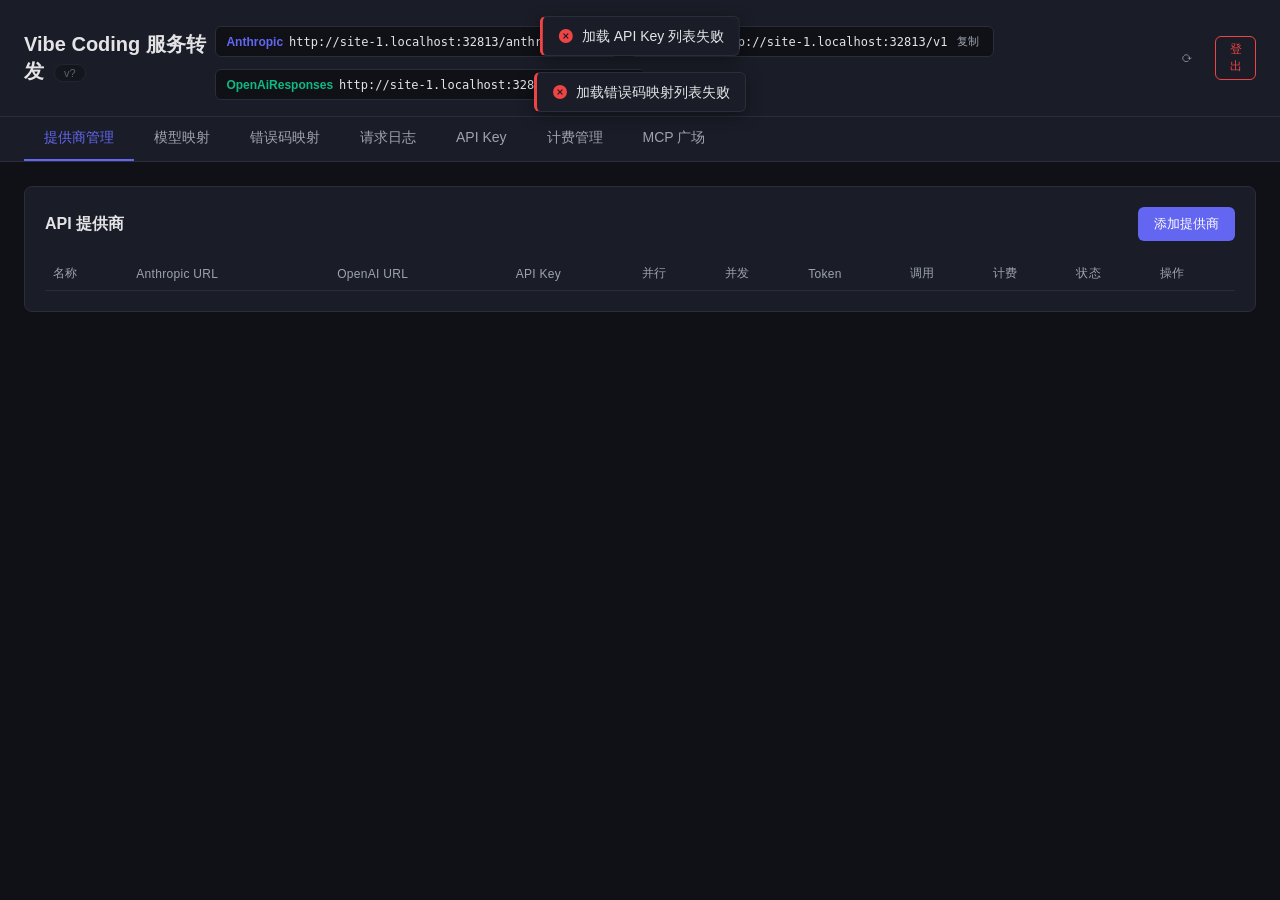
==== commit 385a4184: "迁移错误码映射面板到 Element Plus 按岛屿式渐进迁移方案落地阶段 2（错误码映射面板），后端 API 零改动、不影响 PyInstaller 打包。  - 新建 static/js/pan" ====
--- a/templates/index.html
+++ b/templates/index.html
@@ -312,18 +312,7 @@
 
   <!-- 错误码映射 -->
   <div id="panel-errors" class="panel">
-    <div class="card">
-      <div class="card-header">
-        <h2>错误码映射</h2>
-        <button class="btn btn-primary" onclick="openErrorModal()">添加规则</button>
-      </div>
-      <p style="font-size:13px;color:var(--text2);margin-bottom:12px">将上游大模型返回的 HTTP 错误码映射为不同的错误码返回给 Claude Code。日志中记录原始错误码，Claude Code 收到映射后的错误码。可为每个提供商单独配置映射规则，留空表示全局规则。</p>
-      <table>
-        <thead><tr><th>提供商</th><th>原始错误码</th><th></th><th>映射为</th><th>状态</th><th>操作</th></tr></thead>
-        <tbody id="errors-tbody"></tbody>
-      </table>
-      <div id="errors-empty" class="empty" style="display:none">暂无映射规则，点击上方按钮添加</div>
-    </div>
+    <div id="vue-errors"></div>
   </div>
 
   <!-- 日志 -->
@@ -642,25 +631,6 @@
   </div>
 </div>
 
-<!-- 错误码映射 Modal -->
-<div class="modal-overlay" id="error-modal">
-  <div class="modal" style="width:400px">
-    <h3 id="error-modal-title">添加错误码映射</h3>
-    <input type="hidden" id="error-edit-id">
-    <div class="form-group"><label>提供商</label><select id="ef-provider"><option value="">全局</option></select><span style="font-size:11px;color:var(--text2);margin-top:2px;display:block">选择具体提供商单独配置，或选"全局"作为通用规则</span></div>
-    <div class="form-group"><label>原始错误码（上游返回）</label><input id="ef-original" type="number" placeholder="如: 403" min="100" max="599"></div>
-    <div class="form-group"><label>映射为（返回给 Claude Code）</label><input id="ef-mapped" type="number" placeholder="如: 529" min="100" max="599"></div>
-    <div class="form-group" style="display:flex;align-items:center;gap:8px">
-      <label class="toggle"><input type="checkbox" id="ef-enabled" checked><span class="toggle-slider"></span></label>
-      <span style="font-size:13px">启用</span>
-    </div>
-    <div class="form-actions">
-      <button class="btn" style="background:var(--border);color:var(--text)" onclick="closeErrorModal()">取消</button>
-      <button class="btn btn-primary" onclick="saveError()">保存</button>
-    </div>
-  </div>
-</div>
-
 <!-- 日志详情 Modal -->
 <div class="modal-overlay" id="log-detail-modal">
   <div class="modal" style="width:90vw;max-width:1200px">
@@ -729,7 +699,6 @@
   if(location.hash!=='#'+name) history.replaceState(null,'','#'+name);
   if(name==='providers') loadProviders();
   if(name==='models'){loadDegradationSettings();loadModels();}
-  if(name==='errors') loadErrors();
   if(name==='logs'){loadLogProviders();loadLogs();loadCleanupSettings();}
   if(name==='billing') loadBillingOverview();
   if(name==='mcp') updateMcpUrl();
@@ -1342,56 +1311,6 @@
   loadCleanupSettings();
 }
 
-// ---- Error Mappings ----
-async function loadErrorProviders(){
-  const sel=document.getElementById('ef-provider');
-  const providers=await(await fetch(API+'/api/providers')).json();
-  sel.innerHTML='<option value="">全局</option>'+providers.filter(p=>p.enabled).map(p=>`<option value="${esc(p.name)}">${esc(p.name)}</option>`).join('');
-}
-async function loadErrors(){
-  const r=await(await fetch(API+'/api/error-mappings')).json();
-  const tb=document.getElementById('errors-tbody');
-  const empty=document.getElementById('errors-empty');
-  if(!r.length){tb.innerHTML='';empty.style.display='';return}
-  empty.style.display='none';
-  tb.innerHTML=r.map(e=>`<tr>
-    <td><span class="badge" style="font-size:12px;background:var(--border);color:var(--text)">${e.provider||'全局'}</span></td>
-    <td><span class="badge badge-error" style="font-size:14px;font-weight:700">${e.original_code}</span></td>
-    <td><span class="arrow-icon">&rarr;</span></td>
-    <td><span class="badge badge-warn" style="font-size:14px;font-weight:700">${e.mapped_code}</span></td>
-    <td style="white-space:nowrap"><label class="toggle" title="${e.enabled?'点击禁用':'点击启用'}"><input type="checkbox" ${e.enabled?'checked':''} onchange="toggleError(${e.id},this.checked)"><span class="toggle-slider"></span></label> <span class="badge ${e.enabled?'badge-success':'badge-error'}" style="margin-left:4px">${e.enabled?'启用':'禁用'}</span></td>
-    <td>
-      <button class="btn btn-sm" style="background:var(--border);color:var(--text)" onclick="editError(_dataStore.errors[${_store('errors',e)}])">编辑</button>
-      <button class="btn btn-danger btn-sm" onclick="delError(${e.id})">删除</button>
-    </td>
-  </tr>`).join('');
-}
-async function openErrorModal(e){
-  await loadErrorProviders();
-  document.getElementById('error-modal-title').textContent=e?'编辑错误码映射':'添加错误码映射';
-  document.getElementById('error-edit-id').value=e?e.id:'';
-  document.getElementById('ef-original').value=e?e.original_code:'';
-  document.getElementById('ef-mapped').value=e?e.mapped_code:'';
-  document.getElementById('ef-enabled').checked=e?e.enabled:true;
-  document.getElementById('ef-provider').value=e?e.provider:'';
-  document.getElementById('error-modal').classList.add('active');
-}
-function closeErrorModal(){document.getElementById('error-modal').classList.remove('active')}
-function editError(e){openErrorModal(e)}
-async function saveError(){
-  const id=document.getElementById('error-edit-id').value;
-  const data={
-    provider:document.getElementById('ef-provider').value,
-    original_code:parseInt(document.getElementById('ef-original').value),
-    mapped_code:parseInt(document.getElementById('ef-mapped').value),
-    enabled:document.getElementById('ef-enabled').checked,
-  };
-  if(id) await fetch(API+'/api/error-mappings/'+id,{method:'PUT',headers:{'Content-Type':'application/json'},body:JSON.stringify(data)});
-  else await fetch(API+'/api/error-mappings',{method:'POST',headers:{'Content-Type':'application/json'},body:JSON.stringify(data)});
-  closeErrorModal();loadErrors();
-}
-async function delError(id){if(!confirm('确定删除？'))return;await fetch(API+'/api/error-mappings/'+id,{method:'DELETE'});loadErrors();}
-
 async function toggleProvider(id,enabled){
   await fetch(API+'/api/providers/'+id,{method:'PUT',headers:{'Content-Type':'application/json'},body:JSON.stringify({enabled})});
   // 后端会级联更新该 provider 下所有 model_mappings 的 enabled，故同时刷新模型列表以保持 UI 与 DB 一致
@@ -1406,7 +1325,6 @@
   if(!r.ok){const j=await r.json().catch(()=>({}));showFeatureToast('开启失败',j.error||'操作失败');loadModels();return}
   loadModels()
 }
-async function toggleError(id,enabled){await fetch(API+'/api/error-mappings/'+id,{method:'PUT',headers:{'Content-Type':'application/json'},body:JSON.stringify({enabled})});loadErrors()}
 
 // ---- Billing ----
 function billingModeLabel(m){
@@ -1687,5 +1605,6 @@
 },3000);
 </script>
 <script src="/static/js/panels/apikeys.js"></script>
+<script src="/static/js/panels/errors.js"></script>
 </body>
 </html>
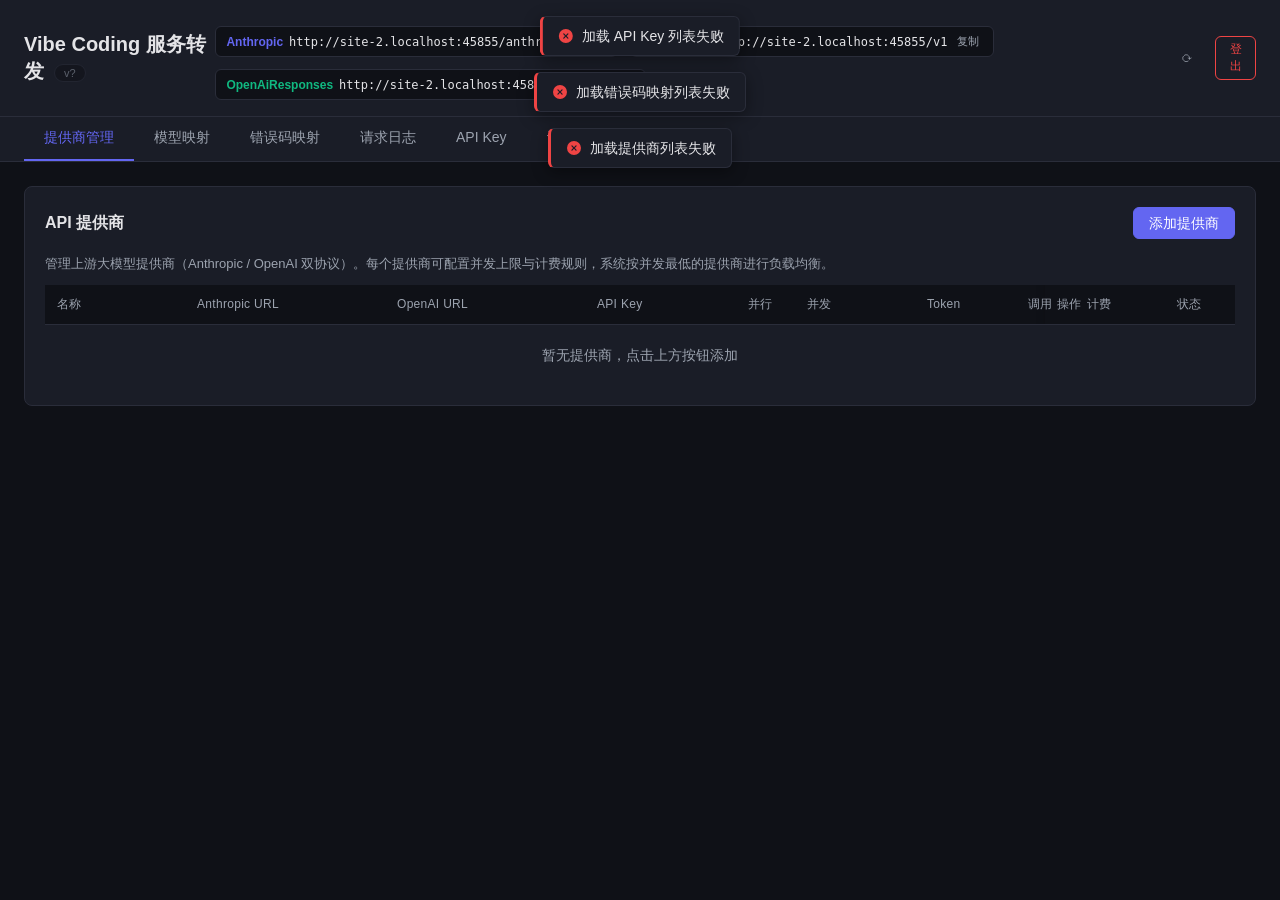
==== commit 06644400: "迁移提供商管理面板到 Element Plus 阶段3岛屿化：providers.js独立Vue app（el-table 11列 + el-dialog表单）， 并发轮询从全局setInterval" ====
--- a/templates/index.html
+++ b/templates/index.html
@@ -266,17 +266,7 @@
 <div class="content">
   <!-- 提供商管理 -->
   <div id="panel-providers" class="panel active">
-    <div class="card">
-      <div class="card-header">
-        <h2>API 提供商</h2>
-        <button class="btn btn-primary" onclick="openProviderModal()">添加提供商</button>
-      </div>
-      <table>
-        <thead><tr><th>名称</th><th>Anthropic URL</th><th>OpenAI URL</th><th>API Key</th><th>并行</th><th>并发</th><th>Token</th><th>调用</th><th>计费</th><th>状态</th><th>操作</th></tr></thead>
-        <tbody id="providers-tbody"></tbody>
-      </table>
-      <div id="providers-empty" class="empty" style="display:none">暂无提供商，点击上方按钮添加</div>
-    </div>
+    <div id="vue-providers"></div>
   </div>
 
   <!-- 模型映射 -->
@@ -515,32 +505,6 @@
   </div>
 </div>
 
-<!-- 提供商 Modal -->
-<div class="modal-overlay" id="provider-modal">
-  <div class="modal">
-    <h3 id="provider-modal-title">添加提供商</h3>
-    <input type="hidden" id="provider-edit-id">
-    <div class="form-group"><label>名称</label><input id="pf-name" placeholder="如: Anthropic Official"></div>
-    <div class="form-group"><label>Anthropic URL</label><input id="pf-anthropic-url" placeholder="完整端点（推荐），如 https://api.anthropic.com/v1/messages。关闭下方「完整路径」开关后可填 base 路径，系统自动拼接 /v1/messages。留空则不转发 Anthropic 协议请求"></div>
-    <div class="form-group"><label>OpenAI URL</label><input id="pf-openai-url" placeholder="完整端点（推荐），如 https://api.openai.com/v1/chat/completions。关闭下方「完整路径」开关后可填 base 路径，系统自动拼接 /chat/completions。留空则不转发 OpenAI 协议请求"></div>
-    <div class="form-group"><label>API Key</label><div class="input-with-toggle"><input id="pf-key" type="password" placeholder="sk-ant-..."><button type="button" class="input-toggle-btn" id="pf-key-toggle" onclick="togglePasswordVisibility('pf-key',this)" title="显示/隐藏密钥" aria-label="显示/隐藏密钥"><svg viewBox="0 0 24 24" fill="none" stroke="currentColor" stroke-width="2" stroke-linecap="round" stroke-linejoin="round"><path d="M2 12s3.5-7 10-7 10 7 10 7-3.5 7-10 7-10-7-10-7z"/><circle cx="12" cy="12" r="3"/></svg></button></div></div>
-    <div class="form-group"><label>最大并行数</label><input id="pf-concurrency" type="number" placeholder="0 = 不限制" min="0" max="100" value="0"><span style="font-size:11px;color:var(--text2);margin-top:2px;display:block">0 表示不限制并发，超过限制的请求将排队等待（不会断开连接）</span></div>
-    <div class="form-group" style="display:flex;align-items:center;gap:8px;flex-wrap:wrap">
-      <label class="toggle"><input type="checkbox" id="pf-full-path" checked onchange="updateUrlPlaceholders()"><span class="toggle-slider"></span></label>
-      <span style="font-size:13px">完整路径（不自动拼接）</span>
-      <span style="font-size:11px;color:var(--text2);flex:1 1 100%;margin-top:2px">关闭=自动拼接 /v1/messages(Anthropic) 与 /chat/completions(OpenAI)；打开=原样使用</span>
-    </div>
-    <div class="form-group" style="display:flex;align-items:center;gap:8px">
-      <label class="toggle"><input type="checkbox" id="pf-enabled" checked><span class="toggle-slider"></span></label>
-      <span style="font-size:13px">启用</span>
-    </div>
-    <div class="form-actions">
-      <button class="btn" style="background:var(--border);color:var(--text)" onclick="closeProviderModal()">取消</button>
-      <button class="btn btn-primary" onclick="saveProvider()">保存</button>
-    </div>
-  </div>
-</div>
-
 <!-- 模型映射 Modal -->
 <div class="modal-overlay" id="model-modal">
   <div class="modal">
@@ -697,7 +661,7 @@
   document.querySelectorAll('.panel').forEach(p=>p.classList.remove('active'));
   document.getElementById('panel-'+name).classList.add('active');
   if(location.hash!=='#'+name) history.replaceState(null,'','#'+name);
-  if(name==='providers') loadProviders();
+  if(name==='providers') window.__reloadProviders?.();
   if(name==='models'){loadDegradationSettings();loadModels();}
   if(name==='logs'){loadLogProviders();loadLogs();loadCleanupSettings();}
   if(name==='billing') loadBillingOverview();
@@ -708,118 +672,6 @@
   const valid=['providers','models','errors','logs','apikeys','billing','mcp'];
   if(valid.includes(h)) switchTab(h);
 });
-
-// ---- Providers ----
-let _concurrencyData={};
-async function loadProviders(){
-  const [r,conc,stats,billingOv]=await Promise.all([fetch(API+'/api/providers').then(r=>r.json()),fetch(API+'/api/concurrency').then(r=>r.json()),fetch(API+'/api/providers/stats').then(r=>r.json()).catch(()=>[]),fetch(API+'/api/providers/billing/overview').then(r=>r.json()).catch(()=>[])]);
-
-  _concurrencyData=conc;
-  const billingMap={};
-  (billingOv||[]).forEach(b=>{if(b.has_billing) billingMap[b.provider_id]=b.billing_config;});
-  r.forEach(p=>{p._billing=billingMap[p.id]||null;});
-  const statsMap={};
-  stats.forEach(s=>{statsMap[s.provider]=s});
-  const tb=document.getElementById('providers-tbody');
-  const empty=document.getElementById('providers-empty');
-  if(!r.length){tb.innerHTML='';empty.style.display='';return}
-  empty.style.display='none';
-  tb.innerHTML=r.map(p=>{
-    const maxC=p.max_concurrency||0;
-    const c=conc[p.id]||{used:0,max:0};
-    const concHtml=renderConcurrencyBar(c.used,maxC||Infinity);
-    const st=statsMap[p.name];
-    const totalTokens=st?(st.total_input_tokens+st.total_output_tokens):0;
-    const callCount=st?st.request_count:0;
-    return `<tr>
-    <td>${esc(p.name)}</td>
-    <td title="${esc(p.anthropic_url||'')}"><code style="font-size:12px">${p.anthropic_url?truncateUrl(p.anthropic_url):'<span style="color:var(--text2)">-</span>'}</code>${p.anthropic_url?(p.full_path?'<span class="badge badge-success" style="font-size:10px;margin-left:4px">完整</span>':'<span class="badge badge-warn" style="font-size:10px;margin-left:4px">拼接</span>'):''}</td>
-    <td title="${esc(p.openai_url||'')}"><code style="font-size:12px">${p.openai_url?truncateUrl(p.openai_url):'<span style="color:var(--text2)">-</span>'}</code>${p.openai_url?(p.full_path?'<span class="badge badge-success" style="font-size:10px;margin-left:4px">完整</span>':'<span class="badge badge-warn" style="font-size:10px;margin-left:4px">拼接</span>'):''}</td>
-    <td><span class="key-mask">${maskKey(p.api_key)}</span></td>
-    <td>${maxC>0?maxC:'<span style="color:var(--text2)">-</span>'}</td>
-    <td>${concHtml}</td>
-    <td><code style="font-size:12px">${totalTokens?formatTokens(totalTokens):'<span style="color:var(--text2)">-</span>'}</code></td>
-    <td><code style="font-size:12px">${callCount>0?callCount:'<span style="color:var(--text2)">0</span>'}</code></td>
-    <td>${p._billing?`<span class="badge badge-billing-${p._billing.billing_mode}">${billingModeLabel(p._billing.billing_mode)}</span>`:'<span class="badge badge-billing-none">不限</span>'}</td>
-    <td><label class="toggle" title="${p.enabled?'点击禁用':'点击启用'}"><input type="checkbox" ${p.enabled?'checked':''} onchange="toggleProvider(${p.id},this.checked)"><span class="toggle-slider"></span></label> <span class="badge ${p.enabled?'badge-success':'badge-error'}" style="margin-left:4px">${p.enabled?'启用':'禁用'}</span></td>
-    <td style="white-space:nowrap"><div style="display:flex;gap:4px">
-      <button class="btn btn-sm" style="background:var(--border);color:var(--text)" onclick="editProvider(_dataStore.providers[${_store('providers',p)}])">编辑</button>
-      <button class="btn btn-sm" style="background:var(--border);color:var(--text)" onclick="editProviderBilling(${p.id})">计费</button>
-      <button class="btn btn-danger btn-sm" onclick="delProvider(${p.id})">删除</button>
-    </div></td>
-  </tr>`}).join('');
-}
-function renderConcurrencyBar(used,max){
-  if(max===Infinity||!max||max<=0){
-    return `<div class="concurrency-bar"><div class="bar"><div class="bar-fill ok" style="width:0%"></div></div><span class="label">${used}/∞</span></div>`;
-  }
-  const pct=Math.min(100,Math.round(used/max*100));
-  const cls=pct>=100?'full':pct>=70?'warn':'ok';
-  return `<div class="concurrency-bar"><div class="bar"><div class="bar-fill ${cls}" style="width:${pct}%"></div></div><span class="label">${used}/${max}</span></div>`;
-}
-function openProviderModal(p){
-  document.getElementById('provider-modal-title').textContent=p?'编辑提供商':'添加提供商';
-  document.getElementById('provider-edit-id').value=p?p.id:'';
-  document.getElementById('pf-name').value=p?p.name:'';
-  document.getElementById('pf-anthropic-url').value=p?(p.anthropic_url||''):'';
-  document.getElementById('pf-openai-url').value=p?(p.openai_url||''):'';
-  document.getElementById('pf-key').value=p?p.api_key:'';
-  resetPasswordToggle('pf-key');
-  document.getElementById('pf-concurrency').value=p?(p.max_concurrency||0):0;
-  document.getElementById('pf-full-path').checked=p?(p.full_path!=null?!!p.full_path:true):true;
-  document.getElementById('pf-enabled').checked=p?p.enabled:true;
-  updateUrlPlaceholders();
-  document.getElementById('provider-modal').classList.add('active');
-}
-function updateUrlPlaceholders(){
-  const full=document.getElementById('pf-full-path').checked;
-  const anth=document.getElementById('pf-anthropic-url');
-  const oai=document.getElementById('pf-openai-url');
-  if(full){
-    anth.placeholder='完整端点（默认勾选），如 https://api.anthropic.com/v1/messages。系统原样使用，不拼接路径。留空则不转发 Anthropic 协议请求';
-    oai.placeholder='完整端点（默认勾选），如 https://api.openai.com/v1/chat/completions。系统原样使用，不拼接路径。留空则不转发 OpenAI 协议请求';
-  }else{
-    anth.placeholder='base 路径，如 https://api.anthropic.com 或 https://api.anthropic.com/v1。系统自动拼接 /v1/messages。留空则不转发 Anthropic 协议请求';
-    oai.placeholder='base 路径，如 https://api.openai.com 或 https://api.openai.com/v1。系统自动拼接 /chat/completions。留空则不转发 OpenAI 协议请求';
-  }
-}
-function closeProviderModal(){document.getElementById('provider-modal').classList.remove('active');resetPasswordToggle('pf-key')}
-function togglePasswordVisibility(inputId,btn){
-  const input=document.getElementById(inputId);
-  const isPassword=input.type==='password';
-  input.type=isPassword?'text':'password';
-  btn.innerHTML=isPassword
-    ?'<svg viewBox="0 0 24 24" fill="none" stroke="currentColor" stroke-width="2" stroke-linecap="round" stroke-linejoin="round"><path d="M17.94 17.94A10.07 10.07 0 0 1 12 20c-7 0-11-8-11-8a18.45 18.45 0 0 1 5.06-5.94"/><path d="M9.9 4.24A9.12 9.12 0 0 1 12 4c7 0 11 8 11 8a18.5 18.5 0 0 1-2.16 3.19"/><line x1="1" y1="1" x2="23" y2="23"/></svg>'
-    :'<svg viewBox="0 0 24 24" fill="none" stroke="currentColor" stroke-width="2" stroke-linecap="round" stroke-linejoin="round"><path d="M2 12s3.5-7 10-7 10 7 10 7-3.5 7-10 7-10-7-10-7z"/><circle cx="12" cy="12" r="3"/></svg>';
-  btn.title=isPassword?'隐藏密钥':'显示/隐藏密钥';
-}
-function resetPasswordToggle(inputId){
-  const input=document.getElementById(inputId);
-  if(!input)return;
-  input.type='password';
-  const btn=document.getElementById(inputId+'-toggle');
-  if(btn){
-    btn.innerHTML='<svg viewBox="0 0 24 24" fill="none" stroke="currentColor" stroke-width="2" stroke-linecap="round" stroke-linejoin="round"><path d="M2 12s3.5-7 10-7 10 7 10 7-3.5 7-10 7-10-7-10-7z"/><circle cx="12" cy="12" r="3"/></svg>';
-    btn.title='显示/隐藏密钥';
-  }
-}
-function editProvider(p){openProviderModal(p)}
-async function saveProvider(){
-  const id=document.getElementById('provider-edit-id').value;
-  const data={
-    name:document.getElementById('pf-name').value,
-    anthropic_url:document.getElementById('pf-anthropic-url').value,
-    openai_url:document.getElementById('pf-openai-url').value,
-    api_key:document.getElementById('pf-key').value,
-    max_concurrency:parseInt(document.getElementById('pf-concurrency').value)||0,
-    full_path:document.getElementById('pf-full-path').checked?1:0,
-    enabled:document.getElementById('pf-enabled').checked,
-  };
-  if(id) await fetch(API+'/api/providers/'+id,{method:'PUT',headers:{'Content-Type':'application/json'},body:JSON.stringify(data)});
-  else await(await fetch(API+'/api/providers',{method:'POST',headers:{'Content-Type':'application/json'},body:JSON.stringify(data)})).json();
-  closeProviderModal();loadProviders();
-}
-async function delProvider(id){if(!confirm('确定删除？关联的模型映射也会被删除。'))return;await fetch(API+'/api/providers/'+id,{method:'DELETE'});loadProviders();}
 
 // ---- Models ----
 function roleMapCell(m){
@@ -1311,15 +1163,6 @@
   loadCleanupSettings();
 }
 
-async function toggleProvider(id,enabled){
-  await fetch(API+'/api/providers/'+id,{method:'PUT',headers:{'Content-Type':'application/json'},body:JSON.stringify({enabled})});
-  // 后端会级联更新该 provider 下所有 model_mappings 的 enabled，故同时刷新模型列表以保持 UI 与 DB 一致
-  loadProviders();
-  loadModels();
-  showFeatureToast(enabled?'已启用提供商':'已停用提供商', enabled
-    ? '该提供商下所有映射模型已同步置为<strong>启用</strong>。'
-    : '该提供商下所有映射模型已同步置为<strong>停用</strong>。');
-}
 async function toggleModel(id,enabled){
   const r=await fetch(API+'/api/models/'+id,{method:'PUT',headers:{'Content-Type':'application/json'},body:JSON.stringify({enabled})});
   if(!r.ok){const j=await r.json().catch(()=>({}));showFeatureToast('开启失败',j.error||'操作失败');loadModels();return}
@@ -1362,7 +1205,7 @@
     const method=hasBilling?'PUT':'POST';
     await fetch(API+'/api/providers/'+pid+'/billing',{method,headers:{'Content-Type':'application/json'},body:JSON.stringify(bData)});
   }
-  closeBillingPanel();loadProviders();
+  closeBillingPanel();window.__reloadProviders?.();
 }
 function billingBarColor(pct){
   if(pct>=95)return 'full';if(pct>=80)return 'danger';if(pct>=60)return 'warn';return 'ok';
@@ -1564,38 +1407,8 @@
 
 // Init
 initUrls();
-loadProviders();
 loadCleanupSettings();
 refreshVersionInfo(false);
-
-// 定时刷新并发状态（仅当提供商 tab 激活时）
-setInterval(()=>{
-  if(document.getElementById('panel-providers').classList.contains('active')){
-    fetch(API+'/api/concurrency').then(r=>r.json()).then(conc=>{
-      _concurrencyData=conc;
-      // 更新已有的并发条
-      document.querySelectorAll('.concurrency-bar').forEach(el=>{
-        const tr=el.closest('tr');
-        if(!tr) return;
-        // 从 providers 表找到对应 id
-        const delBtn=tr.querySelector('.btn-danger');
-        if(!delBtn) return;
-        const onclick=delBtn.getAttribute('onclick')||'';
-        const m=onclick.match(/delProvider\((\d+)\)/);
-        if(!m) return;
-        const pid=parseInt(m[1]);
-        const c=conc[pid];
-        if(!c) return;
-        const max=c.max||Infinity;
-        const pct=max===Infinity?0:Math.min(100,Math.round(c.used/c.max*100));
-        const cls=pct>=100?'full':pct>=70?'warn':'ok';
-        el.querySelector('.bar-fill').className='bar-fill '+cls;
-        el.querySelector('.bar-fill').style.width=pct+'%';
-        el.querySelector('.label').textContent=c.used+'/'+(max===Infinity?'∞':c.max);
-      });
-    }).catch(()=>{});
-  }
-},3000);
 
 // 定时刷新模型降级状态（仅当模型映射 tab 激活时）
 setInterval(()=>{
@@ -1606,5 +1419,6 @@
 </script>
 <script src="/static/js/panels/apikeys.js"></script>
 <script src="/static/js/panels/errors.js"></script>
+<script src="/static/js/panels/providers.js"></script>
 </body>
 </html>
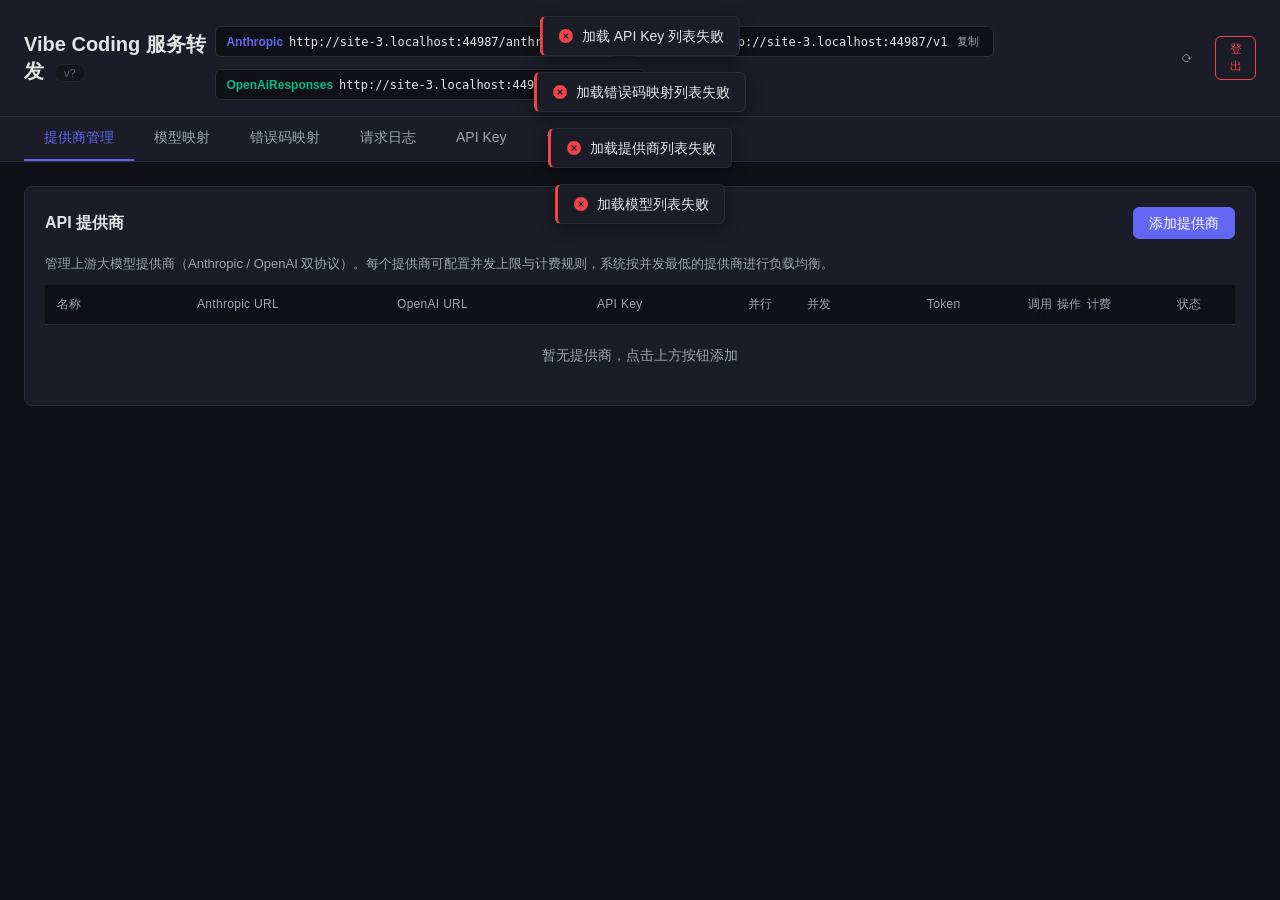
==== commit 6586d5b1: "迁移模型映射面板到 Element Plus 阶段4：将模型映射面板从原生 JS 迁移为独立 Vue 岛屿（static/js/panels/models.js）， 遵守三条铁律（[[ ]] 分隔符、" ====
--- a/templates/index.html
+++ b/templates/index.html
@@ -174,6 +174,9 @@
 tr[data-alias]:hover{background:rgba(var(--alias-rgb),.14)}
 .alias-badge{display:inline-flex;align-items:center;padding:2px 8px;border-radius:4px;font-size:11px;font-weight:500;background:rgba(var(--alias-rgb),.2);color:rgb(var(--alias-rgb));gap:6px}
 .alias-color-dot{display:inline-block;width:8px;height:8px;border-radius:50%;background:rgb(var(--alias-rgb));flex-shrink:0}
+/* el-table 别名分组行底色（models 面板）：单元格透明，行底色由 row-style 在 tr 注入 --alias-rgb */
+#vue-models .el-table__row>td.el-table__cell{background-color:transparent!important}
+#vue-models .el-table__body tr.el-table__row:hover,#vue-models .el-table__body tr.el-table__row.hover-row{background-color:rgba(var(--alias-rgb),.14)!important}
 /* 功能提示框（居中浮层） */
 .feature-toast{position:fixed;top:50%;left:50%;transform:translate(-50%,-50%);background:var(--card);border:1px solid var(--border);border-radius:12px;padding:24px 28px;width:440px;max-width:90vw;z-index:200;box-shadow:0 8px 32px rgba(0,0,0,.5);animation:toastFadeIn .25s ease}
 .feature-toast.closing{animation:toastFadeOut .2s ease forwards}
@@ -271,33 +274,7 @@
 
   <!-- 模型映射 -->
   <div id="panel-models" class="panel">
-    <div class="card">
-      <div class="card-header">
-        <h2>模型映射</h2>
-        <button class="btn btn-primary" onclick="openModelModal()">添加映射</button>
-      </div>
-      <p style="font-size:13px;color:var(--text2);margin-bottom:12px">将请求中的模型名（别名）映射到实际的模型和提供商。同一别名可配置多条映射，系统按优先级加权轮询，并自动选并发最低的提供商。</p>
-      <div class="degradation-bar">
-        <div class="item">
-          <label class="toggle"><input type="checkbox" id="degradation-enabled"><span class="toggle-slider"></span></label>
-          <span>启用服务降级</span>
-        </div>
-        <div class="item">
-          <label class="toggle"><input type="checkbox" id="degradation-strict"><span class="toggle-slider"></span></label>
-          <span>严格优先级（逐级下放）</span>
-        </div>
-        <div class="item">
-          降级持续 <input type="number" id="degradation-duration" value="30" min="1"> 秒
-        </div>
-        <button class="btn btn-primary btn-sm" onclick="saveDegradationSettings()">保存设置</button>
-        <span id="degradation-info" class="save-info"></span>
-      </div>
-      <table>
-        <thead><tr><th>别名</th><th>优先级</th><th>目标模型</th><th>模型类型</th><th>最大输出 Token 数</th><th>提供商</th><th>角色映射</th><th>降级状态</th><th>状态</th><th>操作</th></tr></thead>
-        <tbody id="models-tbody"></tbody>
-      </table>
-      <div id="models-empty" class="empty" style="display:none">暂无映射，点击上方按钮添加</div>
-    </div>
+    <div id="vue-models"></div>
   </div>
 
   <!-- 错误码映射 -->
@@ -505,96 +482,6 @@
   </div>
 </div>
 
-<!-- 模型映射 Modal -->
-<div class="modal-overlay" id="model-modal">
-  <div class="modal">
-    <h3 id="model-modal-title">添加映射</h3>
-    <input type="hidden" id="model-edit-id">
-    <div class="form-group"><label>别名（对外模型名，多条同名则按优先级加权轮询）</label><input id="mf-alias" placeholder="如: claude-sonnet-4-20250514"></div>
-    <div class="form-group"><label>优先级（数值越小优先级越高）</label><input id="mf-priority" type="number" min="1" value="1" placeholder="1"><span style="font-size:11px;color:var(--text2);margin-top:2px;display:block">同一别名下，优先级高的模型获得更多流量，但所有模型都会被使用</span></div>
-    <div class="form-group"><label>目标模型</label><input id="mf-target" placeholder="如: claude-sonnet-4-20250514 或 gpt-4o"></div>
-    <div class="form-group"><label>模型类型</label><select id="mf-model-type"><option value="text">文本模型</option><option value="multimodal">多模态模型</option></select><span style="font-size:11px;color:var(--text2);margin-top:2px;display:block">多模态模型会保留图片内容，文本模型会自动移除图片</span></div>
-    <div class="form-group"><label>最大输出 Token 数</label><input id="mf-max-tokens" type="number" min="0" value="0" placeholder="0"><span style="font-size:11px;color:var(--text2);margin-top:2px;display:block">替换调用方传入的最大输出 token 数，若调用方原值上游能正常处理，留 0 或空即可。当调用方传入超限上游报错时才需配置：如模型kimi-2.7上限 32768，调用方却传 64000 导致报错，则填 32768</span></div>
-    <div class="form-group"><label>提供商</label><select id="mf-provider" onchange="syncModelEnabledLock()"></select></div>
-    <div class="form-group" style="display:flex;align-items:center;gap:8px">
-      <label class="toggle"><input type="checkbox" id="mf-enabled" checked><span class="toggle-slider"></span></label>
-      <span id="mf-enabled-label" style="font-size:13px">启用</span>
-    </div>
-    <div class="form-actions">
-      <button class="btn" style="background:var(--border);color:var(--text)" onclick="closeModelModal()">取消</button>
-      <button class="btn btn-primary" onclick="saveModel()">保存</button>
-    </div>
-  </div>
-</div>
-
-<!-- Codex 配置 Modal（独立弹窗，管理 Responses->Chat 转换的思考相关开关） -->
-<div class="modal-overlay" id="codex-config-modal">
-  <div class="modal" style="width:520px">
-    <h3>Codex 配置</h3>
-    <input type="hidden" id="cf-mapping-id">
-    <p style="font-size:12px;color:var(--text2);margin-bottom:16px">仅作用于 codex CLI 走的 Responses->Chat 转换路径（Claude Code 走 Anthropic 直转不受影响）。</p>
-
-    <!-- 透传思考强度参数 -->
-    <div class="form-group" style="display:flex;align-items:center;gap:8px;margin-bottom:4px">
-      <label class="toggle"><input type="checkbox" id="cf-reasoning" checked><span class="toggle-slider"></span></label>
-      <span style="font-size:13px">透传思考强度参数（<code>reasoning_effort</code>）</span>
-    </div>
-    <div style="font-size:11px;color:var(--text2);margin-top:-4px;margin-bottom:16px">
-      开启后，调用方传来的思考强度（如 codex 的 <code>reasoning_effort=high</code>）作为 <code>reasoning_effort</code> 原值透传给上游；关闭则保守跳过（不发该字段）。<b>兼容性参考</b>：GLM/DeepSeek 原生认此字段；MiniMax 接受但不调深度；火山/讯飞/Kimi 参数名不同，传过去多半被忽略（不报错）。默认开启，若实测出现 400 再关闭。值 <code>low/medium/high</code> 不做翻译。
-    </div>
-
-    <!-- 思考过程注入：<think> 标签 -->
-    <div class="form-group" style="display:flex;align-items:center;gap:8px;margin-bottom:4px">
-      <label class="toggle"><input type="checkbox" id="cf-think" onchange="if(this.checked){document.getElementById('cf-reasoning-field').checked=false;document.getElementById('cf-native-responses').checked=false;}"><span class="toggle-slider"></span></label>
-      <span style="font-size:13px">思考过程注入：<code>&lt;think&gt;</code> 标签</span>
-    </div>
-    <div style="font-size:11px;color:var(--text2);margin-top:-4px;margin-bottom:8px">
-      将 codex 回传的历史 reasoning 以 <code>&lt;think&gt;...&lt;/think&gt;</code> 标签注入 assistant 消息 content。<b>适用</b>：MiniMax-M3（Interleaved Thinking，多轮工具调用必需）。默认关闭。
-    </div>
-
-    <!-- 思考过程注入：reasoning_content 字段 -->
-    <div class="form-group" style="display:flex;align-items:center;gap:8px;margin-bottom:4px">
-      <label class="toggle"><input type="checkbox" id="cf-reasoning-field" checked onchange="if(this.checked){document.getElementById('cf-think').checked=false;document.getElementById('cf-native-responses').checked=false;}"><span class="toggle-slider"></span></label>
-      <span style="font-size:13px">思考过程注入：<code>reasoning_content</code> 字段</span>
-    </div>
-    <div style="font-size:11px;color:var(--text2);margin-top:-4px;margin-bottom:8px">
-      将 codex 回传的历史 reasoning 以独立 <code>reasoning_content</code> 字段注入 assistant 消息。<b>适用</b>：DeepSeek/GLM/Kimi 思考模式原生字段（多轮工具调用必需，缺失会 400）。默认开启。
-    </div>
-
-    <!-- 原生 Responses 透传 -->
-    <div class="form-group" style="display:flex;align-items:center;gap:8px;margin-bottom:4px">
-      <label class="toggle"><input type="checkbox" id="cf-native-responses"
-        onchange="if(this.checked){document.getElementById('cf-think').checked=false;document.getElementById('cf-reasoning-field').checked=false;}">
-        <span class="toggle-slider"></span></label>
-      <span style="font-size:13px">模型原生支持 Responses 协议（透传，跳过 Responses↔Chat 转换）</span>
-    </div>
-    <div style="font-size:11px;color:var(--text2);margin-top:-4px;margin-bottom:16px">
-      开启后，<code>/openai</code> 端点对该 mapping 不做 Responses↔Chat 双向转换，直接按 <code>provider.openai_url</code> 派生 <code>/responses</code> 端点原样转发（仿 Anthropic handler 直转语义）。<b>适用上游</b>：原生支持 Responses API 的 OpenAI 兼容端点；其余上游（仅暴露 <code>/chat/completions</code>）开启后会被 fallback 兜底。开启时，上方两个"思考过程注入"开关自动关闭、三方互斥。默认关闭。
-    </div>
-
-    <div class="form-actions">
-      <button class="btn" style="background:var(--border);color:var(--text)" onclick="closeCodexConfigModal()">取消</button>
-      <button class="btn btn-primary" onclick="saveCodexConfig()">保存</button>
-    </div>
-  </div>
-</div>
-
-<!-- 角色映射 Modal（独立弹窗，支持多条规则） -->
-<div class="modal-overlay" id="role-map-modal">
-  <div class="modal" style="width:500px">
-    <h3>角色映射</h3>
-    <input type="hidden" id="rm-mapping-id">
-    <div class="rm-tip">将请求中指定角色的消息替换为目标角色，仅对当前提供商的当前模型生效。例如：部分上游不支持 <code>developer</code> 角色，可映射为 <code>system</code>。</div>
-    <div id="rm-rules-list" class="rm-rules-list"></div>
-    <div id="rm-empty" class="rm-empty" style="display:none">暂无映射规则，点击下方按钮添加一条</div>
-    <button class="btn btn-sm rm-add" onclick="addRoleMapRow()">+ 添加规则</button>
-    <div class="form-actions" style="margin-top:18px">
-      <button class="btn" style="background:var(--border);color:var(--text)" onclick="closeRoleMapModal()">取消</button>
-      <button class="btn btn-primary" onclick="saveRoleMap()">保存</button>
-    </div>
-  </div>
-</div>
-
 <!-- 日志详情 Modal -->
 <div class="modal-overlay" id="log-detail-modal">
   <div class="modal" style="width:90vw;max-width:1200px">
@@ -662,7 +549,7 @@
   document.getElementById('panel-'+name).classList.add('active');
   if(location.hash!=='#'+name) history.replaceState(null,'','#'+name);
   if(name==='providers') window.__reloadProviders?.();
-  if(name==='models'){loadDegradationSettings();loadModels();}
+  if(name==='models'){window.__reloadModels?.();}
   if(name==='logs'){loadLogProviders();loadLogs();loadCleanupSettings();}
   if(name==='billing') loadBillingOverview();
   if(name==='mcp') updateMcpUrl();
@@ -673,120 +560,7 @@
   if(valid.includes(h)) switchTab(h);
 });
 
-// ---- Models ----
-function roleMapCell(m){
-  let rules=[];
-  if(m.role_mappings){
-    try{rules=JSON.parse(m.role_mappings);}catch(e){rules=[];}
-  }
-  if(!Array.isArray(rules)||!rules.length) return '<span style="color:var(--text2)">-</span>';
-  return rules.map(r=>`<code style="background:rgba(99,102,241,.15);color:#6366f1;margin-right:4px">${esc(r.from||'')}&rarr;${esc(r.to||'')}</code>`).join('');
-}
-const ALIAS_PALETTE=[
-  '99,102,241','16,185,129','245,158,11','239,68,68','59,130,246','217,70,239',
-  '20,184,166','251,146,60','96,165,250','192,132,252','52,211,153','253,186,116',
-];
-function _aliasColor(idx){return ALIAS_PALETTE[idx%ALIAS_PALETTE.length];}
-// 降级状态缓存：mapping_id -> {degraded, remaining}（后端按 mapping_id 索引）
-let _degradationData={};
-function parseDegradation(resp){
-  // 后端返回 {mapping_id: {degraded, remaining}}；统一归一为 key->obj，key 为字符串
-  const out={};
-  if(!resp)return out;
-  if(Array.isArray(resp)){
-    for(const d of resp){
-      const key=d.id!=null?d.id:(d.alias||d.model);
-      if(key!=null)out[String(key)]=d;
-    }
-    return out;
-  }
-  if(typeof resp==='object'){
-    for(const k of Object.keys(resp)){
-      out[String(k)]=resp[k];
-    }
-  }
-  return out;
-}
-function degradationCell(key){
-  const d=_degradationData[key];
-  if(!d||!d.degraded)return '<span class="badge badge-success">正常</span>';
-  const remaining=d.remaining!=null?Math.max(0,Math.round(d.remaining)):0;
-  return `<span class="badge badge-degrade" data-deg-key="${esc(key)}" data-deg-remaining="${remaining}">降级（剩余 ${remaining}s）</span>`;
-}
-async function loadModels(){
-  const [models,providers,degRaw]=await Promise.all([
-    fetch(API+'/api/models').then(r=>r.json()),
-    fetch(API+'/api/providers').then(r=>r.json()),
-    fetch(API+'/api/models/degradation').then(r=>r.json()).catch(()=>null),
-  ]);
-  _degradationData=parseDegradation(degRaw);
-  const tb=document.getElementById('models-tbody');
-  const empty=document.getElementById('models-empty');
-  if(!models.length){tb.innerHTML='';empty.style.display='';return}
-  empty.style.display='none';
-
-  // 按别名分桶：同名别名 = 负载均衡池
-  const byAlias = Object.create(null);
-  for (const m of models) {
-    const k = m.alias || '';
-    if (!byAlias[k]) byAlias[k] = [];
-    byAlias[k].push(m);
-  }
-  let colorIdx=0;
-  let rows='';
-  for(const aliasName of Object.keys(byAlias).sort()){
-    const color=_aliasColor(colorIdx++);
-    const pool=byAlias[aliasName].sort((a,b)=>(a.priority||1)-(b.priority||1)||a.id-b.id);
-    for(const m of pool){
-      // 降级状态查询键：后端按 mapping_id（即 m.id）返回，每行独立
-      const degKey=String(m.id);
-      // 所属 provider 是否被禁用：禁用时锁定 toggle、不允许开启（与后端拦截语义一致）
-      const provDisabled=!m.provider_enabled||Number(m.provider_enabled)===0;
-      rows+=`<tr data-alias="${esc(aliasName)}" style="--alias-rgb:${color}">
-        <td><span class="alias-badge" style="--alias-rgb:${color}"><span class="alias-color-dot"></span>${esc(m.alias)}</span></td>
-        <td>${m.priority!=null?`<span class="badge" style="background:rgba(${color},.35);color:rgb(${color})">${m.priority}</span>`:'<span style="color:var(--text2)">1</span>'}</td>
-        <td><code>${esc(m.target_model)}</code></td>
-        <td>${m.model_type==='multimodal'?'<span class="badge" style="background:#6366f1;color:#fff">多模态</span>':'<span class="badge" style="background:var(--border);color:var(--text)">文本</span>'}</td>
-        <td>${m.max_tokens>0?`<code>${m.max_tokens}</code>`:'<span style="color:var(--text2)">默认</span>'}</td>
-        <td>${esc(m.provider_name||'未知')}${provDisabled?' <span class="badge badge-error" style="font-size:10px;padding:1px 5px">提供商已禁用</span>':''}</td>
-        <td>${roleMapCell(m)}</td>
-        <td style="white-space:nowrap" data-deg-cell="${esc(degKey)}">${degradationCell(degKey)}</td>
-        <td style="white-space:nowrap"><label class="toggle ${provDisabled?'toggle-locked':''}" title="${provDisabled?'提供商已禁用，请先启用提供商':(m.enabled?'点击禁用':'点击启用')}"><input type="checkbox" ${m.enabled?'checked':''} ${provDisabled?'disabled':''} onchange="toggleModel(${m.id},this.checked)"><span class="toggle-slider"></span></label> <span class="badge ${m.enabled?'badge-success':'badge-error'}" style="margin-left:4px">${m.enabled?'启用':'禁用'}</span></td>
-        <td>
-          <button class="btn btn-sm" style="background:var(--border);color:var(--text)" onclick="editModel(_dataStore.models[${_store('models',m)}])">编辑</button>
-          <button class="btn btn-sm" style="background:rgba(16,185,129,.15);color:#10b981" onclick="openCodexConfigModal(_dataStore.models[${_store('models',m)}])">Codex配置</button>
-          <button class="btn btn-sm" style="background:rgba(99,102,241,.15);color:#6366f1" onclick="openRoleMapModal(_dataStore.models[${_store('models',m)}])">角色映射</button>
-          <button class="btn btn-danger btn-sm" onclick="delModel(${m.id})">删除</button>
-        </td>
-      </tr>`;
-    }
-  }
-  tb.innerHTML=rows;
-}
-async function loadDegradationSettings(){
-  try{
-    const s=await(await fetch(API+'/api/settings')).json();
-    const en=s.degradation_enabled;
-    document.getElementById('degradation-enabled').checked= en==='1'||en===1||en===true||String(en).toLowerCase()==='true';
-    document.getElementById('degradation-duration').value=s.degradation_duration||30;
-    const sp=s.degradation_strict_priority;
-    document.getElementById('degradation-strict').checked= sp==='1'||sp===1||sp===true||String(sp).toLowerCase()==='true';
-    document.getElementById('degradation-strict').disabled=!document.getElementById('degradation-enabled').checked;
-  }catch(e){}
-}
-async function saveDegradationSettings(){
-  const data={
-    degradation_enabled:document.getElementById('degradation-enabled').checked?'1':'0',
-    degradation_strict_priority:document.getElementById('degradation-strict').checked?'1':'0',
-    degradation_duration:parseInt(document.getElementById('degradation-duration').value)||30,
-  };
-  try{
-    await fetch(API+'/api/settings',{method:'PUT',headers:{'Content-Type':'application/json'},body:JSON.stringify(data)});
-    const info=document.getElementById('degradation-info');
-    if(info){info.textContent='已保存';setTimeout(()=>{if(info)info.textContent=''},2000);}
-    refreshDegradation();
-  }catch(e){alert('保存失败');}
-}
+// ---- Models（已迁移为 Vue 岛屿 static/js/panels/models.js，保留 showFeatureToast 供降级开关/复制等复用）----
 // 功能提示框：开关打开时弹出说明，2秒自动关闭，关闭不改变开关状态
 let _featureToastTimer=null;
 function showFeatureToast(title,bodyHtml){
@@ -813,158 +587,6 @@
   if(_featureToastTimer){clearTimeout(_featureToastTimer);_featureToastTimer=null;}
   toast.classList.add('closing');
   setTimeout(()=>{const t=document.getElementById('feature-toast');if(t)t.remove();},200);
-}
-document.getElementById('degradation-enabled').addEventListener('change',function(){
-  document.getElementById('degradation-strict').disabled=!this.checked;
-  if(!this.checked){document.getElementById('degradation-strict').checked=false;}
-  else{
-    showFeatureToast('启用服务降级',
-      '开启后，当某个模型映射对应的提供商持续返回错误（如 429 限流、5xx）时，系统会自动将该映射临时标记为<strong>降级</strong>状态，并在设定的<strong>降级持续秒数</strong>内跳过它、优先调用同一别名下的其他提供商，避免反复打到坏掉的上游。<br><br><strong>适用场景</strong>：同一别名配置了多个提供商做负载均衡，希望某个上游出故障时自动切到其他可用上游，而不是逐个失败重试。若每个别名只有一个提供商，开启降级意义不大。');
-  }
-});
-document.getElementById('degradation-strict').addEventListener('change',function(){
-  if(this.checked){
-    showFeatureToast('严格优先级（逐级下放）',
-      '关闭（默认）时，系统在同一别名的<strong>所有优先级层</strong>之间<strong>加权轮询</strong>——优先级高的层获得更多流量，但低优先级层也会被使用。<br><br>开启<strong>严格优先级</strong>后，系统<strong>仅在当前可用的最高优先级层</strong>内选择；只有当整个高优先级层都已降级（全部提供商故障）时，才会<strong>逐级下放</strong>到下一优先级层。<br><br><strong>适用场景</strong>：希望主力模型优先用满、省钱模型只在主力全部不可用时才兜底；或不同优先级对应不同价位/质量，希望严格按层级使用，不愿低优先级分走流量。');
-  }
-});
-async function refreshDegradation(){
-  try{
-    const degRaw=await(await fetch(API+'/api/models/degradation')).json();
-    _degradationData=parseDegradation(degRaw);
-    // 按 mapping_id（data-deg-cell）就地刷新降级状态单元格，避免整表重渲染
-    document.querySelectorAll('#models-tbody td[data-deg-cell]').forEach(cell=>{
-      const key=cell.getAttribute('data-deg-cell');
-      cell.innerHTML=degradationCell(key);
-    });
-  }catch(e){}
-}
-async function openModelModal(m){
-  const providers=await(await fetch(API+'/api/providers')).json();
-  document.getElementById('mf-provider').innerHTML=providers.map(p=>`<option value="${p.id}" data-enabled="${p.enabled?1:0}">${esc(p.name)}${formatProviderProtocols(p)}</option>`).join('');
-  document.getElementById('model-modal-title').textContent=m?'编辑映射':'添加映射';
-  document.getElementById('model-edit-id').value=m?m.id:'';
-  document.getElementById('mf-alias').value=m?m.alias:'';
-  document.getElementById('mf-priority').value=m?m.priority:1;
-  document.getElementById('mf-target').value=m?m.target_model:'';
-  document.getElementById('mf-model-type').value=m?m.model_type:'text';
-  document.getElementById('mf-max-tokens').value=m?m.max_tokens:0;
-  document.getElementById('mf-provider').value=m?m.provider_id:(providers[0]?.id||'');
-  document.getElementById('mf-enabled').checked=m?m.enabled:true;
-  syncModelEnabledLock();
-  document.getElementById('model-modal').classList.add('active');
-}
-// 根据当前所选提供商的启停状态，联动锁定/解锁「启用」开关。
-// provider 禁用时，其下 mapping 一律不能为启用态（与列表 toggle 锁定、后端拦截语义一致）。
-function syncModelEnabledLock(){
-  const sel=document.getElementById('mf-provider');
-  const opt=sel.options[sel.selectedIndex];
-  if(!opt) return;
-  const provEnabled=opt.dataset.enabled!=='0';
-  const en=document.getElementById('mf-enabled');
-  const lbl=document.getElementById('mf-enabled-label');
-  const toggle=en.closest('.toggle');
-  if(provEnabled){
-    en.disabled=false;
-    toggle.classList.remove('toggle-locked');
-    lbl.textContent='启用';
-    lbl.style.color='';
-  }else{
-    en.disabled=true;
-    en.checked=false;
-    toggle.classList.add('toggle-locked');
-    lbl.textContent='启用（提供商已禁用，请先启用提供商）';
-    lbl.style.color='#f59e0b';
-  }
-}
-function closeModelModal(){document.getElementById('model-modal').classList.remove('active')}
-function editModel(m){openModelModal(m)}
-async function saveModel(){
-  const id=document.getElementById('model-edit-id').value;
-  const data={
-    alias:document.getElementById('mf-alias').value,
-    priority:parseInt(document.getElementById('mf-priority').value)||1,
-    target_model:document.getElementById('mf-target').value,
-    model_type:document.getElementById('mf-model-type').value,
-    max_tokens:parseInt(document.getElementById('mf-max-tokens').value)||0,
-    provider_id:parseInt(document.getElementById('mf-provider').value),
-    enabled:document.getElementById('mf-enabled').checked,
-  };
-  if(id){const r=await fetch(API+'/api/models/'+id,{method:'PUT',headers:{'Content-Type':'application/json'},body:JSON.stringify(data)});if(!r.ok){const j=await r.json().catch(()=>({}));showFeatureToast('保存失败',j.error||'操作失败');return}}
-  else await fetch(API+'/api/models',{method:'POST',headers:{'Content-Type':'application/json'},body:JSON.stringify(data)});
-  closeModelModal();loadModels();
-}
-async function delModel(id){if(!confirm('确定删除？'))return;await fetch(API+'/api/models/'+id,{method:'DELETE'});loadModels();}
-
-// Codex 配置弹窗（管理 Responses->Chat 转换的思考相关开关）
-function openCodexConfigModal(m){
-  document.getElementById('cf-mapping-id').value=m?m.id:'';
-  document.getElementById('cf-reasoning').checked=m?!!m.reasoning_effort_supported:true;
-  document.getElementById('cf-think').checked=m?!!m.think_injection:false;
-  document.getElementById('cf-reasoning-field').checked=m?!!m.reasoning_content_field:true;
-  document.getElementById('cf-native-responses').checked=m?!!m.native_responses:false;
-  // 三方互斥由各开关的 onchange 强制保证（开任一自动取消另两个），无需额外 disabled 逻辑
-  document.getElementById('codex-config-modal').classList.add('active');
-}
-function closeCodexConfigModal(){document.getElementById('codex-config-modal').classList.remove('active')}
-async function saveCodexConfig(){
-  const id=document.getElementById('cf-mapping-id').value;
-  if(!id)return;
-  const data={
-    reasoning_effort_supported:document.getElementById('cf-reasoning').checked,
-    think_injection:document.getElementById('cf-think').checked,
-    reasoning_content_field:document.getElementById('cf-reasoning-field').checked,
-    native_responses:document.getElementById('cf-native-responses').checked,
-  };
-  await fetch(API+'/api/models/'+id,{method:'PUT',headers:{'Content-Type':'application/json'},body:JSON.stringify(data)});
-  closeCodexConfigModal();loadModels();
-}
-
-// 角色映射弹窗（支持多条规则）
-function openRoleMapModal(m){
-  document.getElementById('rm-mapping-id').value=m?m.id:'';
-  let rules=[];
-  if(m&&m.role_mappings){try{rules=JSON.parse(m.role_mappings);}catch(e){rules=[];}}
-  if(!Array.isArray(rules))rules=[];
-  const list=document.getElementById('rm-rules-list');
-  list.innerHTML='';
-  if(!rules.length)rules=[{from:'',to:''}];
-  rules.forEach(r=>addRoleMapRow(r.from||'',r.to||''));
-  refreshRmEmpty();
-  document.getElementById('role-map-modal').classList.add('active');
-}
-function closeRoleMapModal(){document.getElementById('role-map-modal').classList.remove('active')}
-function refreshRmEmpty(){
-  const list=document.getElementById('rm-rules-list');
-  document.getElementById('rm-empty').style.display=list.children.length?'none':'block';
-}
-function addRoleMapRow(from,to){
-  from=from||'';to=to||'';
-  const div=document.createElement('div');
-  div.className='rm-row';
-  div.innerHTML='<input class="rm-from" placeholder="原角色（如 developer）" value="'+esc(from)+'">'+
-    '<span class="rm-arrow">&rarr;</span>'+
-    '<input class="rm-to" placeholder="目标角色（如 system）" value="'+esc(to)+'">'+
-    '<button class="btn btn-sm btn-danger rm-del" type="button" onclick="removeRoleMapRow(this)">✕</button>';
-  document.getElementById('rm-rules-list').appendChild(div);
-  refreshRmEmpty();
-}
-function removeRoleMapRow(btn){
-  btn.parentElement.remove();
-  refreshRmEmpty();
-}
-async function saveRoleMap(){
-  const id=document.getElementById('rm-mapping-id').value;
-  if(!id)return;
-  const rows=document.querySelectorAll('#rm-rules-list > div');
-  const rules=[];
-  rows.forEach(row=>{
-    const f=row.querySelector('.rm-from').value.trim();
-    const t=row.querySelector('.rm-to').value.trim();
-    if(f&&t)rules.push({from:f,to:t});
-  });
-  await fetch(API+'/api/models/'+id,{method:'PUT',headers:{'Content-Type':'application/json'},body:JSON.stringify({role_mappings:rules})});
-  closeRoleMapModal();loadModels();
 }
 
 // ---- Logs ----
@@ -1161,12 +783,6 @@
   };
   await fetch(API+'/api/settings',{method:'PUT',headers:{'Content-Type':'application/json'},body:JSON.stringify(data)});
   loadCleanupSettings();
-}
-
-async function toggleModel(id,enabled){
-  const r=await fetch(API+'/api/models/'+id,{method:'PUT',headers:{'Content-Type':'application/json'},body:JSON.stringify({enabled})});
-  if(!r.ok){const j=await r.json().catch(()=>({}));showFeatureToast('开启失败',j.error||'操作失败');loadModels();return}
-  loadModels()
 }
 
 // ---- Billing ----
@@ -1409,16 +1025,10 @@
 initUrls();
 loadCleanupSettings();
 refreshVersionInfo(false);
-
-// 定时刷新模型降级状态（仅当模型映射 tab 激活时）
-setInterval(()=>{
-  if(document.getElementById('panel-models').classList.contains('active')){
-    refreshDegradation();
-  }
-},3000);
 </script>
 <script src="/static/js/panels/apikeys.js"></script>
 <script src="/static/js/panels/errors.js"></script>
 <script src="/static/js/panels/providers.js"></script>
+<script src="/static/js/panels/models.js"></script>
 </body>
 </html>
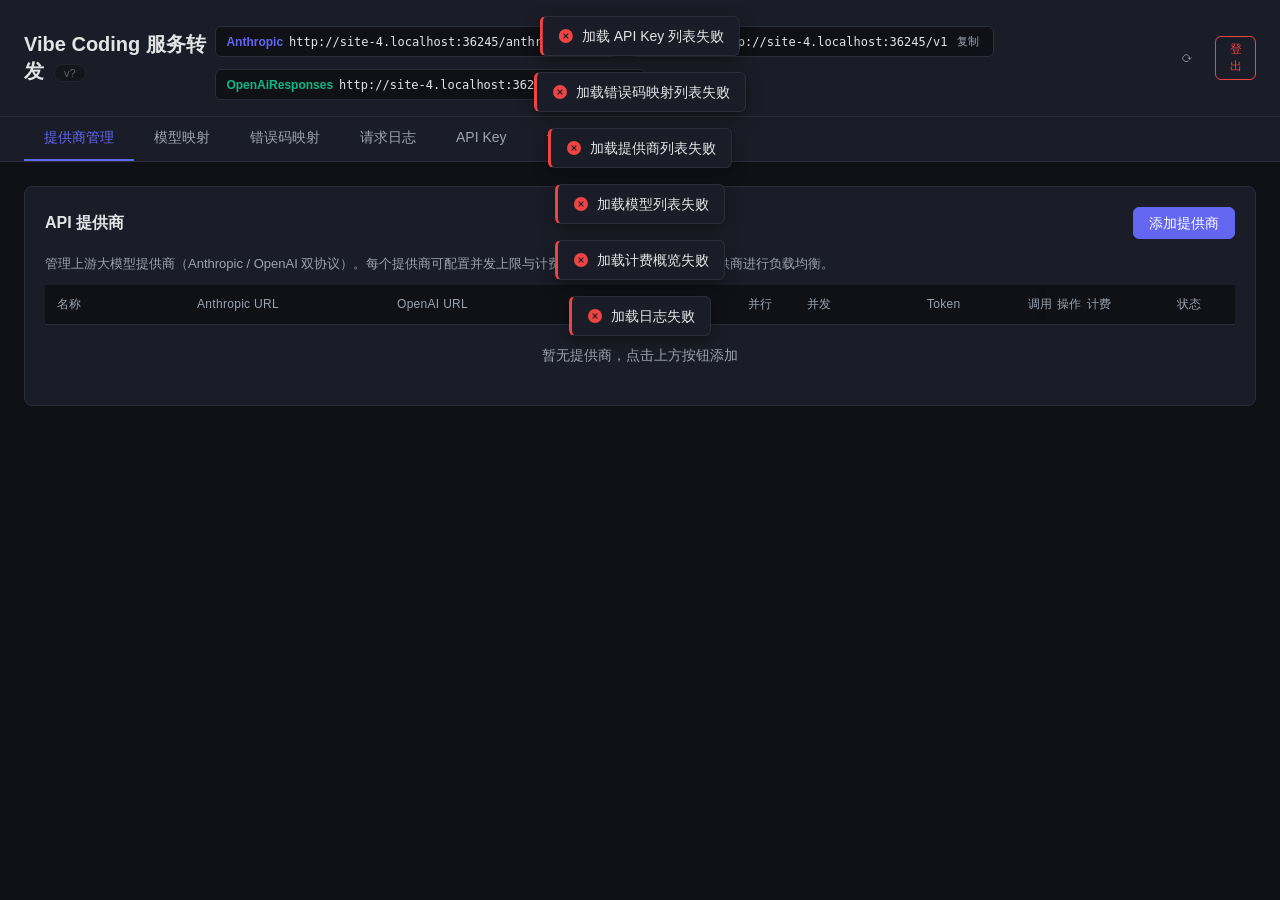
==== commit d4b1a433: "迁移计费管理面板和请求日志面板到 Element Plus 阶段5 计费管理面板(billing.js): - 概览区4统计卡+每provider用量卡片(el-tag/自定义进度条/状态/到期日) " ====
--- a/templates/index.html
+++ b/templates/index.html
@@ -284,53 +284,7 @@
 
   <!-- 日志 -->
   <div id="panel-logs" class="panel">
-    <div class="card">
-      <div class="card-header">
-        <h2>请求日志</h2>
-        <div style="display:flex;gap:8px;align-items:center">
-          <span id="log-stats" style="font-size:12px;color:var(--text2)"></span>
-          <button class="btn btn-primary btn-sm" onclick="loadLogs()">刷新日志</button>
-          <button class="btn btn-danger btn-sm" onclick="clearLogs()">清空日志</button>
-        </div>
-      </div>
-      <div class="filters">
-        <input type="text" id="log-ip-filter" placeholder="按IP筛选" oninput="loadLogs()">
-        <select id="log-provider-filter" onchange="loadLogs()">
-          <option value="">全部提供商</option>
-        </select>
-        <input type="text" id="log-model-filter" placeholder="按模型名过滤" oninput="loadLogs()">
-        <select id="log-status-filter" onchange="loadLogs()">
-          <option value="">全部状态</option>
-          <option value="success">成功</option>
-          <option value="error">失败</option>
-        </select>
-      </div>
-      <table>
-        <thead><tr><th>时间</th><th>调用IP</th><th>提供商</th><th>调用模型</th><th>目标模型</th><th>入/缓/出(token)</th><th>耗时</th><th>原始码</th><th>映射码</th><th>状态</th><th>操作</th></tr></thead>
-        <tbody id="logs-tbody"></tbody>
-      </table>
-      <div id="logs-empty" class="empty" style="display:none">暂无日志</div>
-      <div class="pagination" id="logs-pagination"></div>
-    </div>
-
-    <!-- 自动清理配置 -->
-    <div class="card">
-      <div class="card-header"><h2>自动清理</h2></div>
-      <div style="display:flex;gap:24px;align-items:center;flex-wrap:wrap">
-        <div style="display:flex;align-items:center;gap:8px">
-          <label class="toggle"><input type="checkbox" id="cleanup-enabled" onchange="saveCleanupSettings()"><span class="toggle-slider"></span></label>
-          <span style="font-size:13px">启用自动清理</span>
-        </div>
-        <div style="display:flex;align-items:center;gap:6px;font-size:13px;color:var(--text2)">
-          保留最近 <input type="number" id="cleanup-days" value="7" min="1" max="365" style="width:60px;padding:4px 8px;border-radius:4px;border:1px solid var(--border);background:var(--bg);color:var(--text);font-size:13px;text-align:center"> 天的日志
-        </div>
-        <div style="display:flex;align-items:center;gap:6px;font-size:13px;color:var(--text2)">
-          每 <input type="number" id="cleanup-interval" value="1" min="1" max="168" style="width:60px;padding:4px 8px;border-radius:4px;border:1px solid var(--border);background:var(--bg);color:var(--text);font-size:13px;text-align:center"> 小时检查一次
-        </div>
-        <button class="btn btn-primary btn-sm" onclick="saveCleanupSettings()">保存设置</button>
-        <span id="cleanup-info" style="font-size:12px;color:var(--text2)"></span>
-      </div>
-    </div>
+    <div id="vue-logs"></div>
   </div>
 
   <!-- API Key 管理 -->
@@ -340,25 +294,7 @@
 
   <!-- 计费管理 -->
   <div id="panel-billing" class="panel">
-    <div class="card">
-      <div class="card-header">
-        <h2>计费概览</h2>
-        <button class="btn btn-primary btn-sm" onclick="loadBillingOverview()">刷新</button>
-      </div>
-      <div class="billing-summary" id="billing-summary"></div>
-      <div class="billing-cards" id="billing-cards"></div>
-      <div id="billing-empty" class="empty" style="display:none">暂无提供商，请先添加提供商</div>
-    </div>
-    <div class="card">
-      <div class="card-header">
-        <h2>提供商计费详情</h2>
-      </div>
-      <table>
-        <thead><tr><th>提供商</th><th>计费模式</th><th>5小时</th><th>一周</th><th>一月</th><th>余额</th><th>到期时间</th><th>状态</th><th>操作</th></tr></thead>
-        <tbody id="billing-tbody"></tbody>
-      </table>
-      <div id="billing-table-empty" class="empty" style="display:none">暂无计费数据</div>
-    </div>
+    <div id="vue-billing"></div>
   </div>
 
   <!-- MCP / Nacos -->
@@ -482,66 +418,11 @@
   </div>
 </div>
 
-<!-- 日志详情 Modal -->
-<div class="modal-overlay" id="log-detail-modal">
-  <div class="modal" style="width:90vw;max-width:1200px">
-    <h3>请求详情</h3>
-    <div class="modal-body" id="log-detail-content"></div>
-    <div class="form-actions"><button class="btn btn-primary" onclick="closeLogDetail()">关闭</button></div>
-  </div>
-</div>
-
-<!-- 计费设置 Drawer -->
-<div class="billing-drawer-overlay" id="billing-drawer-overlay" onclick="closeBillingPanel()">
-  <div class="billing-drawer" onclick="event.stopPropagation()">
-    <div class="billing-drawer-header">
-      <h3 id="billing-panel-title">计费设置</h3>
-      <button class="btn btn-sm" style="background:var(--border);color:var(--text)" onclick="closeBillingPanel()">✕</button>
-    </div>
-    <div class="billing-drawer-body">
-      <input type="hidden" id="bp-provider-id">
-      <div class="form-group"><label>计费模式</label>
-        <select id="bp-billing-mode" onchange="toggleBillingFieldsBp()">
-          <option value="none">不限（无限制）</option>
-          <option value="request_count">请求次数限制</option>
-          <option value="token_count">Token数量限制</option>
-          <option value="balance">余额计费</option>
-        </select>
-      </div>
-      <div id="bp-limits-fields" style="display:none">
-        <div class="form-group"><label>5小时限制 <span style="color:var(--text2);font-size:11px">（留空=不限）</span></label><input id="bp-limit-5h" type="number" min="0" placeholder="不限"></div>
-        <div class="form-group"><label>一周限制 <span style="color:var(--text2);font-size:11px">（留空=不限）</span></label><input id="bp-limit-week" type="number" min="0" placeholder="不限"></div>
-        <div class="form-group"><label>一月限制 <span style="color:var(--text2);font-size:11px">（留空=不限）</span></label><input id="bp-limit-month" type="number" min="0" placeholder="不限"></div>
-      </div>
-      <div id="bp-balance-fields" style="display:none">
-        <div class="form-group"><label>余额</label><input id="bp-balance" type="number" min="0" step="0.01" placeholder="0.00"></div>
-        <div class="price-row">
-          <div class="form-group"><label>输入价格（/百万Token）</label><input id="bp-input-price" type="number" min="0" step="0.01" placeholder="0.00"></div>
-          <div class="form-group"><label>输出价格（/百万Token）</label><input id="bp-output-price" type="number" min="0" step="0.01" placeholder="0.00"></div>
-        </div>
-        <div class="form-group"><label>缓存命中价格（/百万Token） <span style="color:var(--text2);font-size:11px">（留空=输入价格的10%）</span></label><input id="bp-cache-read-price" type="number" min="0" step="0.01" placeholder="自动"></div>
-      </div>
-      <div id="bp-common-billing-fields" style="display:none">
-        <div class="form-group"><label>到期时间 <span style="color:var(--text2);font-size:11px">（留空=无期限）</span></label><input id="bp-expiration" type="date"></div>
-        <div class="form-group"><label>警告阈值: <span id="bp-threshold-val">80</span>%</label><input id="bp-threshold" type="range" min="50" max="100" value="80" oninput="document.getElementById('bp-threshold-val').textContent=this.value"></div>
-      </div>
-      <div id="bp-billing-id" style="display:none"></div>
-    </div>
-    <div class="billing-drawer-footer">
-      <button class="btn" style="background:var(--border);color:var(--text)" onclick="closeBillingPanel()">取消</button>
-      <button class="btn btn-primary" onclick="saveBillingPanel()">保存计费</button>
-    </div>
-  </div>
-</div>
+<!-- 日志详情 / 计费设置 已迁移为 Vue 岛屿内的 el-dialog / el-drawer（static/js/panels/logs.js、billing.js） -->
 
 <script src="/static/lib/jsoneditor/jsoneditor.js"></script>
 <script>
 const API='';
-let logPage=1;
-const _dataStore={providers:{},models:{},errors:{},logs:{}};
-let _dataIdx={providers:0,models:0,errors:0,logs:0};
-let _jsonEditors=[];
-function _store(type,obj){const i=++_dataIdx[type];_dataStore[type][i]=obj;return i;}
 
 function switchTab(name){
   document.querySelectorAll('.tab').forEach((t,i)=>{t.classList.toggle('active',['providers','models','errors','logs','apikeys','billing','mcp'][i]===name)});
@@ -550,8 +431,8 @@
   if(location.hash!=='#'+name) history.replaceState(null,'','#'+name);
   if(name==='providers') window.__reloadProviders?.();
   if(name==='models'){window.__reloadModels?.();}
-  if(name==='logs'){loadLogProviders();loadLogs();loadCleanupSettings();}
-  if(name==='billing') loadBillingOverview();
+  if(name==='logs') window.__reloadLogs?.();
+  if(name==='billing') window.__reloadBilling?.();
   if(name==='mcp') updateMcpUrl();
 }
 window.addEventListener('DOMContentLoaded',()=>{
@@ -589,354 +470,13 @@
   setTimeout(()=>{const t=document.getElementById('feature-toast');if(t)t.remove();},200);
 }
 
-// ---- Logs ----
-async function loadLogProviders(){
-  try{
-    const r=await(await fetch(API+'/api/logs/providers')).json();
-    const sel=document.getElementById('log-provider-filter');
-    const current=sel.value;
-    sel.innerHTML='<option value="">全部提供商</option>'+r.map(p=>`<option value="${esc(p)}">${esc(p)}</option>`).join('');
-    sel.value=current;
-  }catch(e){}
-}
-async function loadLogs(p){
-  if(p) logPage=p;
-  const ip=document.getElementById('log-ip-filter').value;
-  const provider=document.getElementById('log-provider-filter').value;
-  const model=document.getElementById('log-model-filter').value;
-  const status=document.getElementById('log-status-filter').value;
-  const params=new URLSearchParams({page:logPage,per_page:30});
-  if(ip) params.set('ip',ip);
-  if(provider) params.set('provider',provider);
-  if(model) params.set('model',model);
-  if(status) params.set('status',status);
-  const r=await(await fetch(API+'/api/logs?'+params)).json();
-  const tb=document.getElementById('logs-tbody');
-  const empty=document.getElementById('logs-empty');
-  if(!r.logs.length){tb.innerHTML='';empty.style.display='';document.getElementById('log-stats').textContent=`共 ${r.total} 条日志`;return}
-  empty.style.display='none';
-  tb.innerHTML=r.logs.map(l=>{
-    const origCode=l.original_status_code||0;
-    const mappedCode=l.mapped_status_code||0;
-    const codeChanged=origCode&&mappedCode&&origCode!==mappedCode;
-    return `<tr>
-    <td style="white-space:nowrap">${formatTime(l.request_time)}</td>
-    <td style="font-size:12px;font-family:monospace">${esc(l.client_ip||'-')}</td>
-    <td>${esc(l.provider)}</td>
-    <td><code style="font-size:12px">${esc(l.source_model||l.model)}</code></td>
-    <td><code style="font-size:12px">${esc(l.model)}</code></td>
-    <td style="font-family:monospace;font-size:12px;white-space:nowrap">${l.input_tokens||0}<span style="color:var(--text2)">/</span>${l.cache_read_input_tokens||0}<span style="color:var(--text2)">/</span>${l.output_tokens||0}</td>
-    <td>${(l.duration_ms/1000).toFixed(2)}s</td>
-    <td>${origCode?`<span class="badge ${origCode>=400?'badge-error':'badge-success'}">${origCode}</span>`:'-'}</td>
-    <td>${mappedCode&&codeChanged?`<span class="badge badge-warn">${mappedCode}</span>`:origCode?`<span class="badge ${origCode>=400?'badge-error':'badge-success'}">${mappedCode||origCode}</span>`:'-'}</td>
-    <td>${l.status==='success'?'<span class="badge badge-success">成功</span>':'<span class="badge badge-error">失败</span>'}</td>
-    <td><button class="btn btn-sm" style="background:var(--border);color:var(--text)" onclick="showLogDetail(_dataStore.logs[${_store('logs',l)}])">详情</button></td>
-  </tr>`}).join('');
-  const pages=Math.ceil(r.total/r.per_page);
-  document.getElementById('logs-pagination').innerHTML=`
-    <button ${logPage<=1?'disabled':''} onclick="loadLogs(${logPage-1})">上一页</button>
-    <span>${logPage} / ${pages||1} 页 (共 ${r.total} 条)</span>
-    <button ${logPage>=pages?'disabled':''} onclick="loadLogs(${logPage+1})">下一页</button>`;
-  document.getElementById('log-stats').textContent=`共 ${r.total} 条日志`;
-}
-function parseSSE(str){
-  // 检测是否为 SSE 格式（包含 event: 或 data: 行）
-  if(!/^(event:|data:)\s/m.test(str)) return null;
-  const events=[];
-  let cur={};
-  for(const line of str.split('\n')){
-    const t=line.trim();
-    if(!t){if(cur.event||cur.data){events.push(cur);cur={}}continue}
-    if(t.startsWith('event:'))cur.event=t.slice(6).trim();
-    else if(t.startsWith('data:')){
-      const raw=t.slice(5).trim();
-      cur.data_raw=(cur.data_raw||'')+(cur.data_raw?'':'')+raw;
-      if(raw==='[DONE]'){cur.data='[DONE]'}
-      else{try{cur.data=JSON.parse(raw)}catch{cur.data=raw}}
-    }
-  }
-  if(cur.event||cur.data)events.push(cur);
-  // 合并为可读结构
-  const result={};
-  const message_start=[];const content_deltas=[];const message_deltas=[];
-  let usage=null;let message=null;
-  for(const e of events){
-    if(e.event==='message_start'&&e.data&&typeof e.data==='object'){
-      message_start.push(e.data);
-      if(e.data.message)message=e.data.message;
-    }else if(e.event==='content_block_start'&&e.data){
-      // skip
-    }else if(e.event==='content_block_delta'&&e.data&&typeof e.data==='object'){
-      content_deltas.push(e.data);
-    }else if(e.event==='content_block_stop'&&e.data){
-      // skip
-    }else if(e.event==='message_delta'&&e.data&&typeof e.data==='object'){
-      message_deltas.push(e.data);
-      if(e.data.usage)usage=e.data.usage;
-    }else if(e.event==='message_stop'&&e.data){
-      // skip
-    }else if(e.event==='ping'){
-      // skip
-    }else{
-      if(!result._other)result._other=[];
-      result._other.push(e);
-    }
-  }
-  // 构建合并后的响应
-  if(message){
-    // 重建完整 message：合并 content
-    const merged=JSON.parse(JSON.stringify(message));
-    if(content_deltas.length>0&&merged.content){
-      for(const delta of content_deltas){
-        const idx=delta.index||0;
-        const d=delta.delta;
-        if(d&&merged.content[idx]){
-          if(d.type==='text_delta'&&d.text)merged.content[idx].text=(merged.content[idx].text||'')+d.text;
-          else if(d.type==='input_json_delta'&&d.partial_json)merged.content[idx].partial_json=(merged.content[idx].partial_json||'')+d.partial_json;
-          else Object.assign(merged.content[idx],d);
-        }
-      }
-    }
-    result.message=merged;
-  }
-  if(usage)result.usage=usage;
-  if(message_deltas.length>0)result.message_delta=message_deltas;
-  if(message_start.length>0)result.message_start=message_start;
-  // 如果只有 content_deltas 没有完整 message，展示合并的 delta 列表
-  if(!message&&content_deltas.length>0){
-    const texts=[];
-    for(const d of content_deltas){
-      if(d.delta&&d.delta.text)texts.push(d.delta.text);
-    }
-    result.merged_text=texts.join('');
-    result.content_deltas=content_deltas;
-  }
-  return Object.keys(result).length>0?result:null;
-}
-function renderJson(str){
-  // 先尝试直接解析 JSON
-  try{JSON.parse(str);const id='je'+Math.random().toString(36).slice(2,8);setTimeout(()=>{const wrap=document.getElementById(id);if(!wrap)return;try{const ed=new JSONEditor(wrap,{mode:'code',mainMenuBar:false,navigationBar:false,statusBar:false},JSON.parse(str));_jsonEditors.push(ed);setTimeout(()=>{if(ed.aceEditor)ed.aceEditor.resize()},100)}catch(e){wrap.innerHTML='<div class="log-detail custom-scroll">'+esc(str)+'</div>'}},0);return '<div class="json-editor-wrap" id="'+id+'"></div>'}catch(e){}
-  // 非 JSON，尝试解析 SSE 流式响应
-  const sseParsed=parseSSE(str);
-  if(sseParsed){
-    const id='je'+Math.random().toString(36).slice(2,8);
-    setTimeout(()=>{
-      const wrap=document.getElementById(id);
-      if(!wrap)return;
-      try{
-        const ed=new JSONEditor(wrap,{mode:'code',mainMenuBar:false,navigationBar:false,statusBar:false},sseParsed);
-        _jsonEditors.push(ed);
-        setTimeout(()=>{if(ed.aceEditor)ed.aceEditor.resize()},100);
-      }catch(ex){wrap.innerHTML='<div class="log-detail custom-scroll">'+esc(str)+'</div>'}
-    },0);
-    return '<div class="json-editor-wrap" id="'+id+'"></div><div style="font-size:11px;color:var(--text2);margin-top:4px">SSE 流式响应已解析为 JSON</div>';
-  }
-  return '<div class="log-detail custom-scroll">'+esc(str)+'</div>';
-}
-function showLogDetail(l){
-  let html='';
-  const origCode=l.original_status_code||0;
-  const mappedCode=l.mapped_status_code||0;
-  if(origCode&&mappedCode&&origCode!==mappedCode){
-    html+=`<div style="margin-bottom:12px;padding:8px 12px;background:rgba(245,158,11,.1);border:1px solid rgba(245,158,11,.3);border-radius:6px;font-size:13px"><strong style="color:var(--warn)">错误码映射:</strong> ${origCode} &rarr; ${mappedCode}（Claude Code 收到 ${mappedCode}，日志记录原始 ${origCode}）</div>`;
-  }
-  if(l.error_msg) html+=`<div style="margin-bottom:12px"><strong style="color:var(--danger)">错误:</strong> ${esc(l.error_msg)}</div>`;
-  const hasReq=!!l.request_body,hasResp=!!l.response_body;
-  if(hasReq&&hasResp){
-    html+=`<div class="detail-columns">`;
-    html+=`<div class="detail-col"><strong>请求体:</strong>${renderJson(l.request_body)}</div>`;
-    html+=`<div class="detail-col"><strong>响应体:</strong>${renderJson(l.response_body)}</div>`;
-    html+=`</div>`;
-  }else{
-    if(hasReq) html+=`<div style="margin-bottom:8px"><strong>请求体:</strong>${renderJson(l.request_body)}</div>`;
-    if(hasResp) html+=`<div><strong>响应体:</strong>${renderJson(l.response_body)}</div>`;
-  }
-  _jsonEditors.forEach(ed=>{try{ed.destroy()}catch(e){}});
-  _jsonEditors=[];
-  document.getElementById('log-detail-content').innerHTML=html;
-  document.getElementById('log-detail-modal').classList.add('active');
-}
-function closeLogDetail(){
-  _jsonEditors.forEach(ed=>{try{ed.destroy()}catch(e){}});
-  _jsonEditors=[];
-  document.getElementById('log-detail-modal').classList.remove('active');
-}
-async function clearLogs(){if(!confirm('确定清空所有日志？'))return;await fetch(API+'/api/logs',{method:'DELETE'});loadLogs();}
-
-// ---- Cleanup Settings ----
-async function loadCleanupSettings(){
-  const [settings,stats]=await Promise.all([fetch(API+'/api/settings').then(r=>r.json()),fetch(API+'/api/logs/stats').then(r=>r.json())]);
-  document.getElementById('cleanup-enabled').checked=settings.auto_cleanup_enabled==='1';
-  document.getElementById('cleanup-days').value=settings.cleanup_retention_days||'7';
-  document.getElementById('cleanup-interval').value=settings.cleanup_interval_hours||'1';
-  let info='';
-  if(settings.last_cleanup_time) info+=`上次清理: ${settings.last_cleanup_time}`;
-  if(stats.total>0) info+=` | 共 ${stats.total} 条日志`;
-  document.getElementById('cleanup-info').textContent=info;
-  document.getElementById('log-stats').textContent=`共 ${stats.total} 条日志`;
-}
-async function saveCleanupSettings(){
-  const data={
-    auto_cleanup_enabled:document.getElementById('cleanup-enabled').checked?'1':'0',
-    cleanup_retention_days:document.getElementById('cleanup-days').value,
-    cleanup_interval_hours:document.getElementById('cleanup-interval').value,
-  };
-  await fetch(API+'/api/settings',{method:'PUT',headers:{'Content-Type':'application/json'},body:JSON.stringify(data)});
-  loadCleanupSettings();
-}
+// ---- Logs / Cleanup 已迁移为 Vue 岛屿 static/js/panels/logs.js ----
 
 // ---- Billing ----
 function billingModeLabel(m){
   return{none:'不限',request_count:'请求次数',token_count:'Token数量',balance:'余额计费'}[m]||'不限';
 }
-function toggleBillingFieldsBp(){
-  const mode=document.getElementById('bp-billing-mode').value;
-  document.getElementById('bp-limits-fields').style.display=(mode==='request_count'||mode==='token_count')?'block':'none';
-  document.getElementById('bp-balance-fields').style.display=mode==='balance'?'block':'none';
-  document.getElementById('bp-common-billing-fields').style.display=mode!=='none'?'block':'none';
-}
-function closeBillingPanel(){document.getElementById('billing-drawer-overlay').classList.remove('active')}
-async function saveBillingPanel(){
-  const pid=document.getElementById('bp-provider-id').value;
-  const mode=document.getElementById('bp-billing-mode').value;
-  const hasBilling=document.getElementById('bp-billing-id').textContent==='exists';
-  if(mode==='none'){
-    if(hasBilling) await fetch(API+'/api/providers/'+pid+'/billing',{method:'DELETE'});
-  }else{
-    const bData={billing_mode:mode,warning_threshold:parseInt(document.getElementById('bp-threshold').value)/100};
-    if(mode==='request_count'||mode==='token_count'){
-      bData.limit_5h=parseInt(document.getElementById('bp-limit-5h').value)||null;
-      bData.limit_week=parseInt(document.getElementById('bp-limit-week').value)||null;
-      bData.limit_month=parseInt(document.getElementById('bp-limit-month').value)||null;
-    }
-    if(mode==='balance'){
-      bData.balance=parseFloat(document.getElementById('bp-balance').value)||0;
-      bData.input_price_per_million=parseFloat(document.getElementById('bp-input-price').value)||0;
-      bData.output_price_per_million=parseFloat(document.getElementById('bp-output-price').value)||0;
-      const crpRaw=document.getElementById('bp-cache-read-price').value;
-      if(crpRaw!==''){bData.cache_read_price_per_million=parseFloat(crpRaw)||0;}
-    }
-    const expVal=document.getElementById('bp-expiration').value;
-    bData.expiration_date=expVal||null;
-    const method=hasBilling?'PUT':'POST';
-    await fetch(API+'/api/providers/'+pid+'/billing',{method,headers:{'Content-Type':'application/json'},body:JSON.stringify(bData)});
-  }
-  closeBillingPanel();window.__reloadProviders?.();
-}
-function billingBarColor(pct){
-  if(pct>=95)return 'full';if(pct>=80)return 'danger';if(pct>=60)return 'warn';return 'ok';
-}
-function renderBillingBar(used,limit,label){
-  if(!limit||limit<=0)return `<span style="color:var(--text2);font-size:12px">-</span>`;
-  const pct=Math.min(100,Math.round(used/limit*100));
-  const cls=billingBarColor(pct);
-  return `<div style="display:flex;align-items:center;gap:6px;min-width:140px"><div style="flex:1;height:6px;background:var(--border);border-radius:3px;overflow:hidden;min-width:40px"><div class="bar-fill ${cls}" style="width:${pct}%"></div></div><span style="font-size:11px;color:var(--text2);white-space:nowrap">${formatTokens(used)}/${formatTokens(limit)} (${pct}%)</span></div>`;
-}
-function getUsageByWindow(usages,windowType){
-  for(const u of usages){if(u.window_type===windowType)return u;}
-  return null;
-}
-async function loadBillingOverview(){
-  const data=await(await fetch(API+'/api/providers/billing/overview')).json();
-  const tbody=document.getElementById('billing-tbody');
-  const empty=document.getElementById('billing-empty');
-  const tableEmpty=document.getElementById('billing-table-empty');
-  const cardsDiv=document.getElementById('billing-cards');
-  const summaryDiv=document.getElementById('billing-summary');
-  if(!data.length){tbody.innerHTML='';cardsDiv.innerHTML='';summaryDiv.innerHTML='';empty.style.display='';tableEmpty.style.display='';return;}
-  empty.style.display='none';tableEmpty.style.display='none';
-  // Summary stats
-  const total=data.length;
-  const withBilling=data.filter(d=>d.has_billing).length;
-  const nearLimit=data.filter(d=>d.near_limit).length;
-  const blocked=data.filter(d=>!d.allowed).length;
-  summaryDiv.innerHTML=`
-    <div class="billing-stat"><div class="val">${total}</div><div class="lbl">提供商总数</div></div>
-    <div class="billing-stat"><div class="val" style="color:var(--primary)">${withBilling}</div><div class="lbl">已配置计费</div></div>
-    <div class="billing-stat"><div class="val" style="color:var(--warn)">${nearLimit}</div><div class="lbl">接近限额</div></div>
-    <div class="billing-stat"><div class="val" style="color:var(--danger)">${blocked}</div><div class="lbl">已超限</div></div>`;
-  // Cards
-  cardsDiv.innerHTML=data.map(d=>{
-    const c=d.billing_config;
-    const mode=c?c.billing_mode:'none';
-    let usageHtml='';
-    if(c&&(mode==='request_count'||mode==='token_count')){
-      ['5h','week','month'].forEach(w=>{
-        const u=getUsageByWindow(d.usage,w);
-        const limit=c['limit_'+w];
-        if(!limit||limit<=0)return;
-        const used=mode==='request_count'?(u?u.request_count:0):(u?(u.input_tokens+u.output_tokens):0);
-        const pct=Math.min(100,Math.round(used/limit*100));
-        usageHtml+=`<div class="usage-row"><span class="usage-label">${w==='5h'?'5小时':w==='week'?'一周':'一月'}</span><div class="usage-bar"><div class="usage-bar-fill bar-fill ${billingBarColor(pct)}" style="width:${pct}%"></div></div><span class="usage-val">${mode==='request_count'?used+'次':formatTokens(used)} / ${mode==='request_count'?limit+'次':formatTokens(limit)}</span></div>`;
-      });
-    }
-    if(c&&mode==='balance'){
-      const bal=c.balance||0;
-      usageHtml+=`<div class="usage-row"><span class="usage-label">余额</span><div class="usage-bar"><div class="usage-bar-fill bar-fill ${bal<=0?'full':'ok'}" style="width:${bal>0?100:0}%"></div></div><span class="usage-val">¥${bal.toFixed(2)}</span></div>`;
-    }
-    const statusBadge=d.has_billing?(d.allowed?(d.near_limit?'<span class="badge badge-warn">接近限额</span>':'<span class="badge badge-success">正常</span>'):'<span class="badge badge-error">已超限</span>'):'<span class="badge badge-success">不限</span>';
-    return `<div class="usage-card"><div class="usage-card-header"><h4>${esc(d.provider_name)}</h4><span class="badge badge-billing-${mode}">${billingModeLabel(mode)}</span></div>${usageHtml||'<div style="font-size:12px;color:var(--text2)">暂无使用数据</div>'}<div style="margin-top:8px;font-size:12px">${statusBadge}${c&&c.expiration_date?'<span style="margin-left:8px;color:var(--text2)">到期: '+c.expiration_date+'</span>':''}</div></div>`;
-  }).join('');
-  // Table
-  tbody.innerHTML=data.map(d=>{
-    const c=d.billing_config;
-    const mode=c?c.billing_mode:'none';
-    const usages5h=getUsageByWindow(d.usage,'5h');
-    const usagesWeek=getUsageByWindow(d.usage,'week');
-    const usagesMonth=getUsageByWindow(d.usage,'month');
-    const cell=(usage,limit,wMode)=>{
-      if(!limit||limit<=0)return '<span style="color:var(--text2)">-</span>';
-      const used=wMode==='request_count'?(usage?usage.request_count:0):(usage?(usage.input_tokens+usage.output_tokens):0);
-      return renderBillingBar(used,limit);
-    };
-    let row5h='-',rowWeek='-',rowMonth='-',rowBalance='-';
-    if(c&&(mode==='request_count'||mode==='token_count')){
-      row5h=cell(usages5h,c.limit_5h,mode);
-      rowWeek=cell(usagesWeek,c.limit_week,mode);
-      rowMonth=cell(usagesMonth,c.limit_month,mode);
-    }
-    if(c&&mode==='balance'){
-      rowBalance=`<span style="font-family:monospace;font-size:13px">¥${(c.balance||0).toFixed(2)}</span>`;
-    }
-    const expCell=c&&c.expiration_date?(new Date(c.expiration_date)<new Date()?`<span class="badge badge-error">已过期</span>`:`<span style="font-size:12px">${c.expiration_date}</span>`):'<span style="color:var(--text2)">-</span>';
-    const statusBadge=d.enabled?'<span class="badge badge-success">启用</span>':'<span class="badge badge-error">禁用</span>';
-    return `<tr style="${!d.enabled?'opacity:.6':''}">
-      <td>${esc(d.provider_name)}</td>
-      <td><span class="badge badge-billing-${mode}">${billingModeLabel(mode)}</span></td>
-      <td>${row5h}</td>
-      <td>${rowWeek}</td>
-      <td>${rowMonth}</td>
-      <td>${rowBalance}</td>
-      <td>${expCell}</td>
-      <td>${statusBadge}</td>
-      <td><button class="btn btn-sm" style="background:var(--border);color:var(--text)" onclick="editProviderBilling(${d.provider_id})">计费设置</button></td>
-    </tr>`;
-  }).join('');
-}
-async function editProviderBilling(pid){
-  const [providers,billing]=await Promise.all([fetch(API+'/api/providers').then(r=>r.json()),fetch(API+'/api/providers/billing/overview').then(r=>r.json()).catch(()=>[])]);
-  const billingMap={};
-  (billing||[]).forEach(b=>{if(b.has_billing) billingMap[b.provider_id]=b.billing_config;});
-  const p=providers.find(x=>x.id===pid);
-  if(!p)return;
-  const b=billingMap[p.id]||null;
-  document.getElementById('bp-provider-id').value=p.id;
-  document.getElementById('billing-panel-title').textContent=esc(p.name)+' - 计费设置';
-  document.getElementById('bp-billing-mode').value=b?b.billing_mode:'none';
-  document.getElementById('bp-limit-5h').value=b&&b.limit_5h?b.limit_5h:'';
-  document.getElementById('bp-limit-week').value=b&&b.limit_week?b.limit_week:'';
-  document.getElementById('bp-limit-month').value=b&&b.limit_month?b.limit_month:'';
-  document.getElementById('bp-balance').value=b?b.balance:'';
-  document.getElementById('bp-input-price').value=b?b.input_price_per_million:'';
-  document.getElementById('bp-output-price').value=b?b.output_price_per_million:'';
-  document.getElementById('bp-cache-read-price').value=b&&b.cache_read_price_per_million?b.cache_read_price_per_million:'';
-  document.getElementById('bp-expiration').value=b&&b.expiration_date?b.expiration_date:'';
-  document.getElementById('bp-threshold').value=b?Math.round(b.warning_threshold*100):80;
-  document.getElementById('bp-threshold-val').textContent=b?Math.round(b.warning_threshold*100):80;
-  document.getElementById('bp-billing-id').textContent=b?'exists':'';
-  toggleBillingFieldsBp();
-  document.getElementById('billing-drawer-overlay').classList.add('active');
-}
+
 
 // ---- MCP 广场 ----
 function toggleMcpDetail(name){
@@ -1023,12 +563,13 @@
 
 // Init
 initUrls();
-loadCleanupSettings();
 refreshVersionInfo(false);
 </script>
 <script src="/static/js/panels/apikeys.js"></script>
 <script src="/static/js/panels/errors.js"></script>
 <script src="/static/js/panels/providers.js"></script>
 <script src="/static/js/panels/models.js"></script>
+<script src="/static/js/panels/billing.js"></script>
+<script src="/static/js/panels/logs.js"></script>
 </body>
 </html>
--- a/static/css/element-plus-dark.css
+++ b/static/css/element-plus-dark.css
@@ -514,3 +514,27 @@
 .el-popper::-webkit-scrollbar-thumb:hover,
 .el-select-dropdown::-webkit-scrollbar-thumb:hover,
 .el-cascader__dropdown::-webkit-scrollbar-thumb:hover { background: rgba(255, 255, 255, 0.25); }
+
+/* ---- logs / billing 迁移补充 ---- */
+/* 日志详情 dialog：限制最大高度，body 滚动 */
+.el-dialog { max-width: 1200px; }
+.el-dialog.is-log-detail { max-height: 90vh; display: flex; flex-direction: column; }
+.el-dialog.is-log-detail .el-dialog__body { flex: 1; min-height: 0; overflow-y: auto; }
+
+/* el-pagination 居中（与旧 .pagination 对齐） */
+.el-pagination { justify-content: center; font-size: 13px; }
+
+/* el-drawer body padding 对齐旧 0 24px */
+.el-drawer__body { padding: 0 24px; }
+
+/* 计费表格行：禁用的 provider 置灰 */
+#vue-billing .el-table__row.row-disabled { opacity: 0.6; }
+
+/* el-date-picker 主要单元格色 */
+.el-date-table th { color: var(--text2, #9ca3af); }
+.el-date-table td .cell { color: var(--text, #e4e4e7); }
+.el-date-table td.current:not(.disabled) .cell { background: var(--primary, #6366f1); color: #fff; }
+.el-date-table td.today .cell { color: var(--primary-h, #818cf8); }
+
+/* el-slider 手柄改主色（可选） */
+.el-slider__button { border-color: var(--primary, #6366f1); background: var(--primary, #6366f1); }
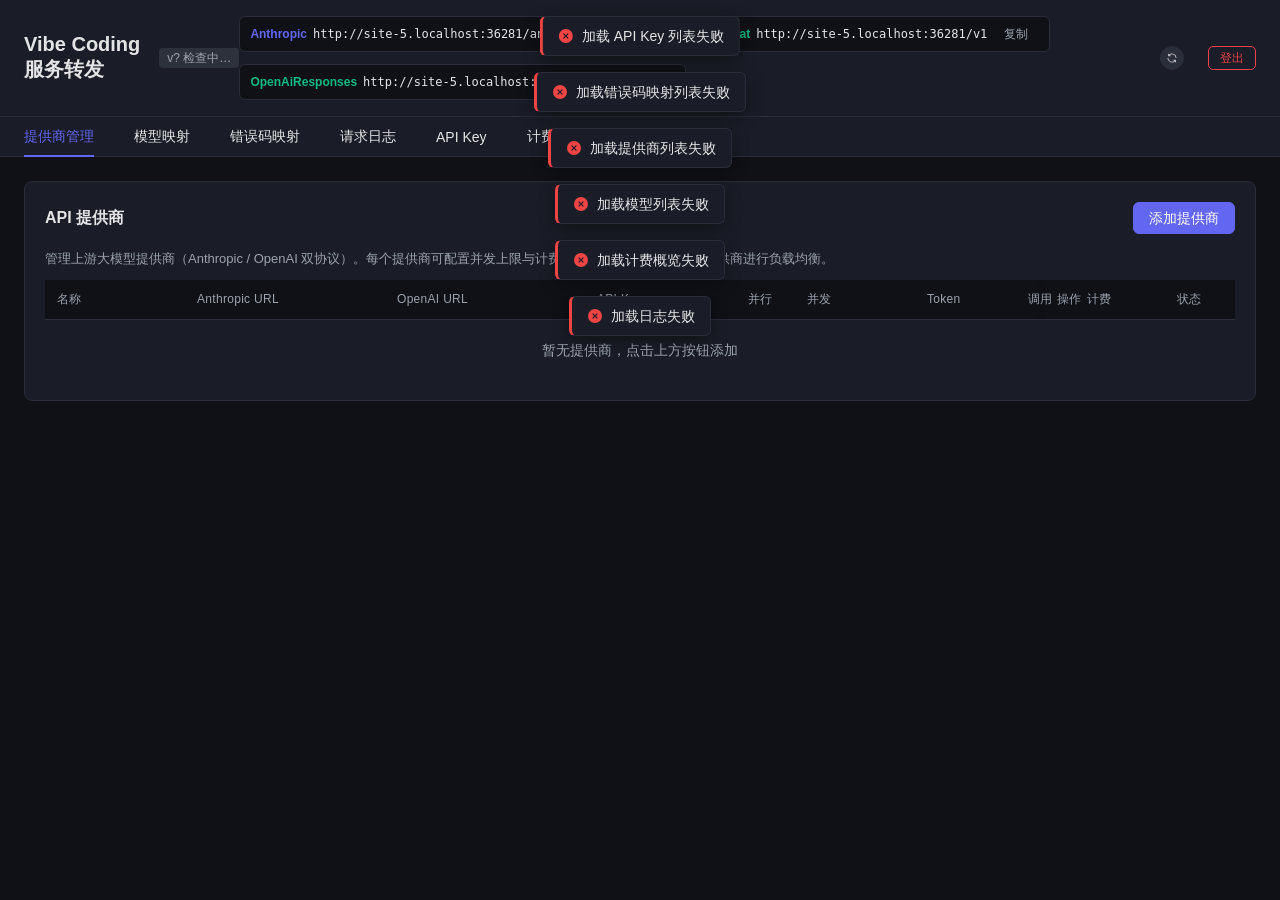
==== commit 5ba759fb: "迁移MCP广场/公共外壳/登录页到Element Plus，完成前端Vue化收尾 阶段7：MCP广场面板迁移为Vue岛屿(mcp.js)，el-card+el-collapse +el-table替代" ====
--- a/templates/index.html
+++ b/templates/index.html
@@ -18,55 +18,34 @@
 body{font-family:-apple-system,BlinkMacSystemFont,'Segoe UI',Roboto,sans-serif;background:var(--bg);color:var(--text);min-height:100vh}
 .header{background:var(--card);border-bottom:1px solid var(--border);padding:16px 24px;display:flex;align-items:center;justify-content:space-between}
 .header h1{font-size:20px;font-weight:600}
-.ver-badge{display:inline-block;margin-left:10px;padding:2px 9px;border-radius:10px;font-size:11px;font-weight:500;vertical-align:middle;cursor:default;border:1px solid var(--border);background:var(--bg);color:var(--text2);transition:all .15s}
-.ver-badge.ver-loading{opacity:.5}
-.ver-badge.ver-latest{background:rgba(34,197,94,.15);color:var(--success);border-color:transparent}
-.ver-badge.ver-new{background:rgba(245,158,11,.18);color:var(--warn);border-color:transparent;cursor:pointer}
-.ver-badge.ver-new:hover{background:rgba(245,158,11,.3)}
-.ver-refresh-btn{background:transparent;color:var(--text2);border:1px solid var(--border);padding:4px 8px;line-height:1}
-.ver-refresh-btn:hover{color:var(--text);border-color:var(--primary)}
-.ver-refresh-btn.spinning{animation:verSpin .8s linear infinite}
-@keyframes verSpin{to{transform:rotate(360deg)}}
-.header .info{font-size:13px;color:var(--text2)}
-.url-bar{display:flex;gap:12px;margin-top:10px;flex-wrap:wrap}
+/* 版本徽章已迁移为 el-tag（shell/app.js）；ver-badge / ver-refresh-btn 退役 */
+.url-bar{display:flex;gap:12px;flex-wrap:wrap}
 .url-item{display:flex;align-items:center;gap:6px;background:var(--bg);border:1px solid var(--border);border-radius:6px;padding:5px 10px;font-size:12px}
 .url-item .url-label{font-weight:600;white-space:nowrap}
 .url-item .url-label.anthropic{color:var(--primary)}
 .url-item .url-label.openai{color:#10b981}
 .url-item code{font-family:monospace;color:var(--text);user-select:all;cursor:pointer}
-.url-item .copy-btn{background:none;border:none;color:var(--text2);cursor:pointer;font-size:11px;padding:2px 4px}
-.url-item .copy-btn:hover{color:var(--text)}
-.tabs{display:flex;gap:0;background:var(--card);border-bottom:1px solid var(--border);padding:0 24px}
-.tab{padding:12px 20px;cursor:pointer;color:var(--text2);font-size:14px;border-bottom:2px solid transparent;transition:all .2s}
-.tab:hover{color:var(--text)}
-.tab.active{color:var(--primary);border-bottom-color:var(--primary)}
+/* 旧 .tabs/.tab 原生导航已迁移为 el-tabs（shell/app.js） */
+/* Vue 外壳 el-tabs 适配：复用 .tabs 背景与下边框，隐藏空 content 区 */
+#vue-shell-tabs .el-tabs{background:var(--card);border-bottom:1px solid var(--border);padding:0 24px}
+#vue-shell-tabs .el-tabs__header{margin:0;border:0}
+#vue-shell-tabs .el-tabs__nav-wrap::after{display:none}
+#vue-shell-tabs .el-tabs__content{display:none}
 .content{padding:24px;max-width:100%;margin:0 auto;overflow-x:auto}
 .panel{display:none}
 .panel.active{display:block}
 .card{background:var(--card);border:1px solid var(--border);border-radius:8px;padding:20px;margin-bottom:16px;overflow-x:auto}
 .card-header{display:flex;justify-content:space-between;align-items:center;margin-bottom:16px}
 .card-header h2{font-size:16px;font-weight:600}
-.btn{padding:8px 16px;border-radius:6px;border:none;cursor:pointer;font-size:13px;font-weight:500;transition:all .2s}
-.btn-primary{background:var(--primary);color:#fff}
-.btn-primary:hover{background:var(--primary-h)}
-.btn-danger{background:transparent;color:var(--danger);border:1px solid var(--danger)}
-.btn-danger:hover{background:var(--danger);color:#fff}
-.btn-sm{padding:4px 10px;font-size:12px}
+/* 旧 .btn/.btn-primary/.btn-danger/.btn-sm/.btn-secondary 原生按钮已迁移为 el-button */
 table{width:100%;border-collapse:collapse;min-width:900px}
 th,td{text-align:left;padding:8px 8px;border-bottom:1px solid var(--border);font-size:13px;vertical-align:middle;white-space:nowrap}
 th{color:var(--text2);font-weight:500;font-size:12px;letter-spacing:.3px}
 tr:hover{background:rgba(99,102,241,.05)}
 .badge{display:inline-block;padding:2px 8px;border-radius:4px;font-size:11px;font-weight:500}
-.badge-success{background:rgba(34,197,94,.15);color:var(--success)}
-.badge-error{background:rgba(239,68,68,.15);color:var(--danger)}
-.badge-anthropic{background:rgba(99,102,241,.15);color:var(--primary)}
-.badge-openai{background:rgba(16,185,129,.15);color:#10b981}
-.badge-warn{background:rgba(245,158,11,.15);color:var(--warn)}
-.badge-degrade{background:rgba(239,68,68,.18);color:#f97316}
-.degradation-bar{display:flex;gap:16px;align-items:center;margin-bottom:14px;padding:12px 14px;background:var(--bg);border:1px solid var(--border);border-radius:8px;flex-wrap:wrap}
-.degradation-bar .item{display:flex;align-items:center;gap:8px;font-size:13px;color:var(--text2)}
-.degradation-bar input[type=number]{width:70px;padding:4px 8px;border-radius:4px;border:1px solid var(--border);background:var(--card);color:var(--text);font-size:13px;text-align:center}
-.degradation-bar .save-info{font-size:12px;color:var(--text2);margin-left:auto}
+/* 旧 .badge-success/.badge-error/.badge-anthropic/.badge-openai/.badge-warn/.badge-degrade 已迁移为 el-tag */
+/* 旧 .degradation-bar 降级配置条已迁移为 el-dialog（models.js） */
+/* 旧 .concurrency-bar 仍由 providers.js 使用，保留 */
 .concurrency-bar{display:flex;align-items:center;gap:6px;min-width:100px}
 .concurrency-bar .bar{flex:1;height:6px;background:var(--border);border-radius:3px;overflow:hidden;min-width:40px}
 .concurrency-bar .bar-fill{height:100%;border-radius:3px;transition:width .3s}
@@ -74,84 +53,26 @@
 .concurrency-bar .bar-fill.warn{background:var(--warn)}
 .concurrency-bar .bar-fill.full{background:var(--danger)}
 .concurrency-bar .label{font-size:11px;color:var(--text2);white-space:nowrap}
-.arrow-icon{color:var(--text2);margin:0 4px}
-.modal-overlay{display:none;position:fixed;inset:0;background:rgba(0,0,0,.6);z-index:100;align-items:center;justify-content:center}
-.modal-overlay.active{display:flex}
-.modal{background:var(--card);border:1px solid var(--border);border-radius:12px;padding:24px;width:480px;max-width:90vw;max-height:85vh;overflow-y:auto}
-.modal h3{margin-bottom:16px;font-size:16px}
-.form-group{margin-bottom:14px}
-.form-group label{display:block;font-size:13px;color:var(--text2);margin-bottom:4px}
-.form-group input,.form-group select{width:100%;padding:8px 12px;border-radius:6px;border:1px solid var(--border);background:var(--bg);color:var(--text);font-size:14px;outline:none}
-.form-group input:focus,.form-group select:focus{border-color:var(--primary)}
-.form-actions{display:flex;gap:8px;justify-content:flex-end;margin-top:20px}
+/* 旧 .modal/.modal-overlay/.form-group/.form-actions/.input-with-toggle/.input-toggle-btn 已迁移为 el-dialog/el-form/el-input(show-password) */
 .key-mask{font-family:monospace;letter-spacing:1px}
-.input-with-toggle{position:relative}
-.input-with-toggle input{padding-right:38px !important}
-.input-toggle-btn{position:absolute;right:8px;top:50%;transform:translateY(-50%);background:none;border:none;cursor:pointer;color:var(--text2);padding:4px;display:flex;align-items:center;justify-content:center;border-radius:4px;transition:color .15s,background .15s}
-.input-toggle-btn:hover{color:var(--text);background:rgba(255,255,255,.05)}
-.input-toggle-btn svg{width:16px;height:16px;display:block}
-/* 角色映射弹窗 */
+/* 角色映射弹窗（rm-tip/rm-empty 仍由 models.js 使用；旧 .rm-row/.rm-arrow/.rm-del/.rm-add/.rm-rules-list 已迁移为 el-input+el-button） */
 .rm-tip{background:var(--bg);border:1px solid var(--border);border-left:3px solid var(--primary);border-radius:6px;padding:10px 12px;margin-bottom:14px;font-size:12px;line-height:1.6;color:var(--text2)}
 .rm-tip code{background:rgba(99,102,241,.15);color:var(--primary-h);padding:1px 5px;border-radius:3px;font-size:11px}
-.rm-rules-list{display:flex;flex-direction:column;gap:8px}
-.rm-row{display:flex;gap:8px;align-items:center;background:var(--bg);border:1px solid var(--border);border-radius:8px;padding:8px 10px;transition:border-color .15s,background .15s}
-.rm-row:hover{border-color:rgba(99,102,241,.4)}
-.rm-row input{flex:1;padding:7px 10px;border-radius:5px;border:1px solid var(--border);background:var(--card);color:var(--text);font-size:13px;outline:none;min-width:0}
-.rm-row input:focus{border-color:var(--primary);background:var(--card)}
-.rm-row input::placeholder{color:var(--text2);opacity:.7}
-.rm-arrow{color:var(--primary-h);font-size:15px;line-height:1;flex-shrink:0;user-select:none}
-.rm-del{flex-shrink:0;width:28px;height:28px;display:flex;align-items:center;justify-content:center;padding:0;border-radius:5px;font-size:13px}
 .rm-empty{text-align:center;padding:18px 12px;color:var(--text2);font-size:12px;background:var(--bg);border:1px dashed var(--border);border-radius:8px}
-.rm-add{margin-top:4px;background:var(--bg);border:1px dashed var(--border);color:var(--text2);width:100%;justify-content:center;font-size:13px}
-.rm-add:hover{border-color:var(--primary);color:var(--primary-h);background:rgba(99,102,241,.05)}
-.pagination{display:flex;gap:8px;align-items:center;justify-content:center;margin-top:16px;font-size:13px;color:var(--text2)}
-.pagination button{background:var(--card);border:1px solid var(--border);color:var(--text);padding:4px 12px;border-radius:4px;cursor:pointer}
-.pagination button:disabled{opacity:.4;cursor:default}
+/* 旧 .pagination 原生分页已迁移为 el-pagination */
 .filters{display:flex;gap:12px;margin-bottom:16px;flex-wrap:wrap}
 .filters input,.filters select{padding:6px 12px;border-radius:6px;border:1px solid var(--border);background:var(--bg);color:var(--text);font-size:13px}
-.empty{text-align:center;padding:40px;color:var(--text2);font-size:14px}
-#log-detail-modal .modal{display:flex;flex-direction:column;max-height:90vh}
-#log-detail-modal .modal-body{flex:1;min-height:0}
-#log-detail-modal .detail-columns{display:flex;gap:12px;flex:1;min-height:0}
-#log-detail-modal .detail-col{flex:1;min-width:0;display:flex;flex-direction:column;height:600px}
-#log-detail-modal .detail-col>strong{padding:2px 0}
-#log-detail-modal .detail-col>.json-editor-wrap,
-#log-detail-modal .detail-col>.log-detail{flex:1;min-height:0;overflow:auto}
+/* 旧 #log-detail-modal 原生弹窗已迁移为 el-dialog.is-log-detail（logs.js） */
 .custom-scroll::-webkit-scrollbar{width:6px;height:6px}
 .custom-scroll::-webkit-scrollbar-track{background:transparent}
 .custom-scroll::-webkit-scrollbar-thumb{background:rgba(255,255,255,.12);border-radius:3px}
 .custom-scroll::-webkit-scrollbar-thumb:hover{background:rgba(255,255,255,.25)}
 .custom-scroll::-webkit-scrollbar-corner{background:transparent}
 .log-detail{background:var(--bg);border:1px solid var(--border);border-radius:6px;padding:12px;margin-top:8px;font-family:monospace;font-size:12px;white-space:pre-wrap;word-break:break-all;color:var(--text2)}
-.toggle{position:relative;width:40px;height:22px;cursor:pointer;display:inline-block;vertical-align:middle}
-.toggle input{display:none}
-.toggle-slider{position:absolute;inset:0;background:rgba(239,68,68,.35);border-radius:11px;transition:.3s}
-.toggle-slider:before{content:'';position:absolute;width:16px;height:16px;border-radius:50%;background:#fff;top:3px;left:3px;transition:.3s}
-.toggle input:checked+.toggle-slider{background:rgba(34,197,94,.5)}
-.toggle input:checked+.toggle-slider:before{transform:translateX(18px)}
-.toggle.toggle-locked{cursor:not-allowed;opacity:.5}
-.toggle.toggle-locked .toggle-slider{background:rgba(120,120,120,.35)}
-/* Billing */
-.badge-billing-none{background:rgba(34,197,94,.15);color:var(--success)}
-.badge-billing-request_count{background:rgba(245,158,11,.15);color:var(--warn)}
-.badge-billing-token_count{background:rgba(245,158,11,.15);color:var(--warn)}
-.badge-billing-balance{background:rgba(99,102,241,.15);color:var(--primary)}
-.badge-billing-request_count{background:rgba(245,158,11,.15);color:var(--warn)}
-.badge-billing-token_count{background:rgba(245,158,11,.15);color:var(--warn)}
-.badge-billing-balance{background:rgba(99,102,241,.15);color:var(--primary)}
+/* 旧 .toggle/.toggle-slider/.toggle-locked 原生开关已迁移为 el-switch */
+/* 旧 .badge-billing-* 已迁移为 el-tag；.billing-section/.price-row/.form-group 已迁移为 el-drawer+el-form */
 .bar-fill.danger{background:#f97316}
-.billing-section{border-top:1px solid var(--border);padding-top:16px;margin-top:16px}
-.billing-section h4{font-size:14px;margin-bottom:12px;color:var(--text2)}
-.price-row{display:flex;gap:12px}
-.price-row .form-group{flex:1}
-.billing-drawer-overlay{display:none;position:fixed;inset:0;background:rgba(0,0,0,.5);z-index:1000;justify-content:flex-end;align-items:stretch}
-.billing-drawer-overlay.active{display:flex}
-.billing-drawer{background:var(--card);width:420px;max-width:90vw;height:100vh;display:flex;flex-direction:column;animation:slideInRight .2s ease}
-.billing-drawer-header{display:flex;align-items:center;justify-content:space-between;padding:20px 24px 12px;flex-shrink:0}
-.billing-drawer-header h3{margin:0;font-size:16px}
-.billing-drawer-body{flex:1;overflow-y:auto;padding:0 24px;min-height:0}
-.billing-drawer-footer{padding:16px 24px;border-top:1px solid var(--border);display:flex;gap:12px;justify-content:flex-end;flex-shrink:0}
-@keyframes slideInRight{from{transform:translateX(100%)}to{transform:translateX(0)}}
+/* 旧 .billing-drawer-* 原生抽屉已迁移为 el-drawer（billing.js） */
 .usage-card{background:var(--bg);border:1px solid var(--border);border-radius:8px;padding:16px;min-width:240px;flex:1}
 .usage-card-header{display:flex;justify-content:space-between;align-items:center;margin-bottom:12px}
 .usage-card-header h4{font-size:14px;font-weight:600}
@@ -169,102 +90,48 @@
 .json-editor-wrap .jsoneditor{height:100%!important}
 .json-editor-wrap .jsoneditor .jsoneditor-outer{height:100%!important}
 .json-editor-wrap .jsoneditor .ace_editor{height:100%!important}
-/* 模型映射别名颜色（同名别名行同色，做隐式分组） */
-tr[data-alias]{background:rgba(var(--alias-rgb),.07)}
-tr[data-alias]:hover{background:rgba(var(--alias-rgb),.14)}
+/* 模型映射别名颜色（同名别名行同色，做隐式分组）；旧 tr[data-alias] 已由 #vue-models el-table row-style 接管 */
 .alias-badge{display:inline-flex;align-items:center;padding:2px 8px;border-radius:4px;font-size:11px;font-weight:500;background:rgba(var(--alias-rgb),.2);color:rgb(var(--alias-rgb));gap:6px}
 .alias-color-dot{display:inline-block;width:8px;height:8px;border-radius:50%;background:rgb(var(--alias-rgb));flex-shrink:0}
 /* el-table 别名分组行底色（models 面板）：单元格透明，行底色由 row-style 在 tr 注入 --alias-rgb */
 #vue-models .el-table__row>td.el-table__cell{background-color:transparent!important}
 #vue-models .el-table__body tr.el-table__row:hover,#vue-models .el-table__body tr.el-table__row.hover-row{background-color:rgba(var(--alias-rgb),.14)!important}
-/* 功能提示框（居中浮层） */
-.feature-toast{position:fixed;top:50%;left:50%;transform:translate(-50%,-50%);background:var(--card);border:1px solid var(--border);border-radius:12px;padding:24px 28px;width:440px;max-width:90vw;z-index:200;box-shadow:0 8px 32px rgba(0,0,0,.5);animation:toastFadeIn .25s ease}
-.feature-toast.closing{animation:toastFadeOut .2s ease forwards}
-@keyframes toastFadeIn{from{opacity:0;transform:translate(-50%,-50%) scale(.95)}to{opacity:1;transform:translate(-50%,-50%) scale(1)}}
-@keyframes toastFadeOut{from{opacity:1;transform:translate(-50%,-50%) scale(1)}to{opacity:0;transform:translate(-50%,-50%) scale(.95)}}
-.feature-toast-header{display:flex;justify-content:space-between;align-items:center;margin-bottom:12px}
-.feature-toast-header h4{font-size:15px;font-weight:600;margin:0}
-.feature-toast-close{background:none;border:none;color:var(--text2);cursor:pointer;font-size:18px;line-height:1;padding:2px 6px;border-radius:4px;transition:color .15s,background .15s}
-.feature-toast-close:hover{color:var(--text);background:rgba(255,255,255,.08)}
-.feature-toast-body{font-size:13px;line-height:1.7;color:var(--text2)}
-.feature-toast-body strong{color:var(--text)}
-.feature-toast-timer{height:3px;background:var(--border);border-radius:2px;margin-top:16px;overflow:hidden}
-.feature-toast-timer-bar{height:100%;background:var(--primary);border-radius:2px;width:100%;transition:width linear}
+/* 旧 .feature-toast* 浮层已迁移为 ElMessage/ElNotification（shell/app.js / panels） */
 /* MCP / Nacos Tab 视觉规范 */
 .mcp-url-bar{display:flex;align-items:center;gap:10px;background:var(--bg);border:1px solid var(--border);border-radius:8px;padding:10px 14px;margin-bottom:12px;transition:border-color .15s}
 .mcp-url-bar:hover{border-color:rgba(99,102,241,.4)}
 .mcp-url-bar .url-label{font-size:12px;font-weight:600;white-space:nowrap}
 .mcp-url-bar code{font-family:monospace;font-size:13px;flex:1;user-select:all;cursor:pointer;color:var(--text);min-width:0;overflow:hidden;text-overflow:ellipsis;white-space:nowrap}
-.mcp-url-bar .copy-btn-mcp{background:var(--border);color:var(--text);padding:4px 12px;border-radius:5px;border:none;cursor:pointer;font-size:12px;font-weight:500;transition:background .15s,color .15s;flex-shrink:0}
-.mcp-url-bar .copy-btn-mcp:hover{background:var(--primary);color:#fff}
-/* 二级按钮（测试连接 / 复制 等弱化主操作）统一外观，区分于 btn-primary */
-.btn-secondary{background:var(--border);color:var(--text);border:1px solid var(--border)}
-.btn-secondary:hover{background:rgba(99,102,241,.15);color:var(--primary-h);border-color:rgba(99,102,241,.4)}
+/* 旧 .copy-btn-mcp 原生复制按钮已迁移为 el-button；.btn-secondary 已被 el-button 替代 */
 /* 行内 code 标签（form 提示文字里的内联 code），统一紫调 */
 .inline-code{background:rgba(99,102,241,.15);color:var(--primary-h);padding:1px 5px;border-radius:3px;font-size:11px;font-family:monospace}
 /* 表单字段下方的小号说明文字 */
 .form-hint{font-size:11px;color:var(--text2);margin-top:4px;display:block;line-height:1.5}
 .form-hint code{background:rgba(99,102,241,.15);color:var(--primary-h);padding:1px 5px;border-radius:3px;font-size:11px}
-/* details 折叠区：summary hover、展开箭头 */
-details.mcp-details{margin-top:14px;background:var(--bg);border:1px solid var(--border);border-radius:8px;padding:2px 14px}
-details.mcp-details>summary{cursor:pointer;font-size:13px;color:var(--text2);user-select:none;padding:10px 0;list-style:none;display:flex;align-items:center;gap:6px;transition:color .15s}
-details.mcp-details>summary::-webkit-details-marker{display:none}
-details.mcp-details>summary::before{content:'▸';color:var(--text2);font-size:11px;transition:transform .15s;display:inline-block}
-details.mcp-details[open]>summary::before{transform:rotate(90deg)}
-details.mcp-details>summary:hover{color:var(--text)}
-details.mcp-details[open]>summary{border-bottom:1px solid var(--border);margin-bottom:12px}
+/* 旧 details.mcp-details 折叠区已迁移为 el-collapse（mcp.js） */
 .mcp-code-sample-label{font-size:12px;color:var(--text2);margin-bottom:4px}
 .mcp-code-sample-label code{background:rgba(99,102,241,.15);color:var(--primary-h);padding:1px 5px;border-radius:3px;font-size:11px}
 pre.mcp-code-block{background:var(--card);border:1px solid var(--border);border-radius:6px;padding:12px;font-family:monospace;font-size:12px;overflow-x:auto;color:var(--text);line-height:1.5;margin:0}
-/* 工具清单表：允许说明列换行、工具名等宽对齐、hover 高亮 */
-#panel-mcp .mcp-tools-table{min-width:640px}
-#panel-mcp .mcp-tools-table th,#panel-mcp .mcp-tools-table td{vertical-align:middle}
-#panel-mcp .mcp-tools-table td.tool-desc{white-space:normal;line-height:1.5;color:var(--text2);min-width:260px}
-#panel-mcp .mcp-tools-table td.tool-name{white-space:nowrap}
-#panel-mcp .mcp-tools-table code{font-family:monospace;font-size:12px;color:var(--primary-h)}
+/* 旧 #panel-mcp .mcp-tools-table 原生表格已迁移为 el-table */
 /* MCP 端点提示框（warn 色调左条），与 rm-tip 同语言 */
 .mcp-tip{background:var(--bg);border:1px solid var(--border);border-left:3px solid var(--primary);border-radius:6px;padding:10px 12px;font-size:12px;line-height:1.6;color:var(--text2)}
 .mcp-tip.tip-warn{border-left-color:var(--warn)}
 .mcp-tip strong{color:var(--text)}
-/* MCP 广场：卡片网格（豆腐块） */
-.mcp-square{display:grid;grid-template-columns:repeat(auto-fill,minmax(300px,1fr));gap:16px;margin-bottom:8px}
-.mcp-card{background:var(--card);border:1px solid var(--border);border-radius:10px;padding:16px;display:flex;flex-direction:column;gap:10px;cursor:pointer;transition:border-color .2s,transform .2s}
-.mcp-card:hover{border-color:var(--primary);transform:translateY(-2px)}
-.mcp-card.expanded{border-color:var(--primary)}
+/* 旧 .mcp-square/.mcp-card/.mcp-card-toggle 原生卡片已迁移为 el-card（mcp.js） */
 .mcp-card-icon{width:40px;height:40px;border-radius:8px;background:rgba(99,102,241,.18);color:var(--primary-h);display:flex;align-items:center;justify-content:center;font-size:18px;font-weight:700;flex-shrink:0}
 .mcp-card-title{font-size:15px;font-weight:600;line-height:1.4}
 .mcp-card-desc{font-size:12px;color:var(--text2);line-height:1.55}
 .mcp-card-stats{display:flex;gap:6px;flex-wrap:wrap}
 .mcp-stat{font-size:11px;color:var(--text2);background:var(--bg);border:1px solid var(--border);border-radius:6px;padding:3px 8px;white-space:nowrap}
 .mcp-stat strong{color:var(--text);font-weight:600}
-.mcp-card-toggle{align-self:flex-start;background:none;border:none;color:var(--primary-h);font-size:12px;cursor:pointer;padding:0;margin-top:2px}
-.mcp-card-toggle:hover{text-decoration:underline}
+/* 旧 .mcp-card-toggle 已迁移为 el-button link（mcp.js） */
 </style>
 </head>
 <body>
 
-<div class="header">
-  <h1>Vibe Coding 服务转发<span id="version-badge" class="ver-badge ver-loading" title="检查更新中…">v?</span></h1>
-  <div style="display:flex;align-items:center;gap:12px">
-    <div class="url-bar">
-      <div class="url-item"><span class="url-label anthropic">Anthropic</span> <code id="url-anthropic"></code> <button class="copy-btn" onclick="copyUrl('url-anthropic')">复制</button></div>
-      <div class="url-item"><span class="url-label openai">OpenAiChat</span> <code id="url-openai-chat"></code> <button class="copy-btn" onclick="copyUrl('url-openai-chat')">复制</button></div>
-      <div class="url-item"><span class="url-label openai">OpenAiResponses</span> <code id="url-openai-responses"></code> <button class="copy-btn" onclick="copyUrl('url-openai-responses')">复制</button></div>
-    </div>
-    <button class="btn btn-sm ver-refresh-btn" id="ver-refresh-btn" title="重新检查最新版本" onclick="refreshVersionInfo(true)">⟳</button>
-    <button class="btn btn-danger btn-sm" onclick="logout()">登出</button>
-  </div>
-</div>
-
-<div class="tabs">
-  <div class="tab active" onclick="switchTab('providers')">提供商管理</div>
-  <div class="tab" onclick="switchTab('models')">模型映射</div>
-  <div class="tab" onclick="switchTab('errors')">错误码映射</div>
-  <div class="tab" onclick="switchTab('logs')">请求日志</div>
-  <div class="tab" onclick="switchTab('apikeys')">API Key</div>
-  <div class="tab" onclick="switchTab('billing')">计费管理</div>
-  <div class="tab" onclick="switchTab('mcp')">MCP 广场</div>
-</div>
+<div id="vue-shell-header"></div>
+
+<div id="vue-shell-tabs"></div>
 
 <div class="content">
   <!-- 提供商管理 -->
@@ -299,122 +166,7 @@
 
   <!-- MCP / Nacos -->
   <div id="panel-mcp" class="panel">
-    <!-- MCP 广场：卡片网格。新增 MCP 时在 .mcp-square 内追加一张 .mcp-card(id=mcp-card-<name>) + 一个 #mcp-<name>-detail 详情块，toggleMcpDetail('<name>') 自动接管 -->
-    <div style="margin-bottom:18px">
-      <h2 style="font-size:18px;font-weight:600">MCP 广场</h2>
-      <p style="font-size:13px;color:var(--text2);margin-top:6px;line-height:1.6">所有可用的 MCP 服务。在 AI 客户端（Claude Code / Codex）配置对应端点与 headers 即可调用，点击卡片展开配置详情。</p>
-    </div>
-
-    <div class="mcp-square">
-      <div class="mcp-card expanded" id="mcp-card-nacos" onclick="toggleMcpDetail('nacos')">
-        <div style="display:flex;gap:12px;align-items:center">
-          <div class="mcp-card-icon">N</div>
-          <div>
-            <div class="mcp-card-title">Nacos MCP</div>
-            <span class="badge badge-anthropic">HTTP</span>
-          </div>
-        </div>
-        <div class="mcp-card-desc">通过 MCP 协议远程管理 Nacos 3.x 命名空间与配置--让 AI 直接读取、发布、回滚配置。</div>
-        <div class="mcp-card-stats">
-          <span class="mcp-stat"><strong>9</strong> 个工具</span>
-          <span class="mcp-stat">端点 <strong>/mcp</strong></span>
-          <span class="mcp-stat">连接参数 <strong>headers</strong></span>
-        </div>
-        <button class="mcp-card-toggle">收起 ▴</button>
-      </div>
-    </div>
-
-    <!-- Nacos 配置详情（默认展开） -->
-    <div id="mcp-nacos-detail">
-    <!-- MCP 客户端配置（headers-only） -->
-    <div class="card">
-      <div class="card-header"><h2>MCP 客户端配置</h2></div>
-      <p style="font-size:13px;color:var(--text2);margin-bottom:14px;line-height:1.6">Nacos 连接参数<strong style="color:var(--text)">不再在此项目配置</strong>，而是在你的 AI 客户端（Claude Code / Codex）的 MCP server 配置里通过 HTTP headers 提供，每次请求自动携带给 <code class="inline-code">/mcp</code>。下方「MCP 端点」卡片有完整的可复制配置示例。</p>
-      <div class="mcp-tip">
-        需要提供的 4 个 header（大小写敏感，<strong style="color:var(--text)">每次请求自动携带</strong>）：
-        <table class="mcp-tools-table" style="margin-top:10px;width:100%;min-width:0">
-          <thead><tr><th style="width:230px">Header</th><th>含义</th></tr></thead>
-          <tbody>
-            <tr><td class="tool-name"><code>X-Nacos-Console-Url</code></td><td class="tool-desc">Console API 基址（命名空间 / 配置 CRUD），merged 部署通常<strong>不带</strong> <code>/nacos</code>，如 <code>http://host:8848</code></td></tr>
-            <tr><td class="tool-name"><code>X-Nacos-Auth-Url</code></td><td class="tool-desc">认证基址，通常<strong>带</strong> <code>/nacos</code>，如 <code>http://host:8848/nacos</code></td></tr>
-            <tr><td class="tool-name"><code>X-Nacos-Username</code></td><td class="tool-desc">Nacos 登录用户名（如 <code>nacos</code>）</td></tr>
-            <tr><td class="tool-name"><code>X-Nacos-Password</code></td><td class="tool-desc">Nacos 登录密码</td></tr>
-          </tbody>
-        </table>
-        <div style="margin-top:10px"><strong style="color:var(--text)">注意：</strong>项目 API Key 单独走 <code class="inline-code">Authorization: Bearer &lt;key&gt;</code>，与上面 4 个 Nacos header 并存。账号密码不会落地本项目数据库。</div>
-      </div>
-    </div>
-
-    <!-- MCP 端点信息 -->
-    <div class="card">
-      <div class="card-header"><h2>MCP 端点</h2></div>
-      <div class="mcp-url-bar">
-        <span class="url-label anthropic">MCP URL</span>
-        <code id="mcp-url"></code>
-        <button class="copy-btn-mcp" onclick="copyToClipboard('mcp-url')">复制</button>
-      </div>
-      <div class="mcp-tip tip-warn">
-        <strong style="color:var(--warn)">API Key：</strong>请到 <strong>API Key</strong> Tab 复制你已创建的 key，或新建后立即保存。在 Claude Code / Codex 的 MCP 配置里填此 URL，并在请求头携带 <code>Authorization: Bearer &lt;你的项目 API Key&gt;</code>。
-      </div>
-
-      <details class="mcp-details">
-        <summary>查看配置示例（Claude Code / Codex）</summary>
-        <div style="display:flex;flex-direction:column;gap:14px;margin-bottom:12px">
-          <div>
-            <div class="mcp-code-sample-label">Claude Code（<code>.mcp.json</code> 或全局配置）：</div>
-            <pre class="mcp-code-block">{
-  "mcpServers": {
-    "nacos": {
-      "url": "<span id="mcp-url-sample"></span>",
-      "type": "http",
-      "headers": {
-        "Authorization": "Bearer &lt;你的项目 API Key&gt;",
-        "X-Nacos-Console-Url": "http://your-nacos-host:8848",
-        "X-Nacos-Auth-Url": "http://your-nacos-host:8848/nacos",
-        "X-Nacos-Username": "nacos",
-        "X-Nacos-Password": "你的Nacos密码"
-      }
-    }
-  }
-}</pre>
-          </div>
-          <div>
-            <div class="mcp-code-sample-label">Codex CLI（<code>config.toml</code> 中追加）：</div>
-            <pre class="mcp-code-block">[mcp_servers.nacos]
-url = "<span id="mcp-url-sample2"></span>"
-bearer_token = "&lt;你的项目 API Key&gt;"
-
-[mcp_servers.nacos.http_headers]
-X-Nacos-Console-Url = "http://your-nacos-host:8848"
-X-Nacos-Auth-Url = "http://your-nacos-host:8848/nacos"
-X-Nacos-Username = "nacos"
-X-Nacos-Password = "你的Nacos密码"</pre>
-            <span class="form-hint" style="margin-top:6px">Codex CLI 已支持 <code>http_headers</code>（<a href="https://github.com/openai/codex/issues/5180" target="_blank" style="color:var(--primary-h)">#5180</a>，已发布）。<code>bearer_token</code> 是 Codex 的 Authorization Bearer 简写；也可用 <code>bearer_token_env_var = "NACOS_MCP_API_KEY"</code> 从环境变量取。</span>
-          </div>
-        </div>
-      </details>
-    </div>
-
-    <!-- 工具清单 -->
-    <div class="card">
-      <div class="card-header"><h2>工具清单（9 个）</h2></div>
-      <p style="font-size:13px;color:var(--text2);margin-bottom:12px;line-height:1.6">AI 客户端通过 MCP 可调用的 Nacos 管理工具。工具名统一以 <code class="inline-code">nacos_</code> 前缀。</p>
-      <table class="mcp-tools-table">
-        <thead><tr><th>工具名</th><th>类别</th><th>说明</th></tr></thead>
-        <tbody>
-          <tr><td class="tool-name"><code>nacos_list_namespaces</code></td><td><span class="badge badge-anthropic">命名空间</span></td><td class="tool-desc">列出全部命名空间（含 public）</td></tr>
-          <tr><td class="tool-name"><code>nacos_create_namespace</code></td><td><span class="badge badge-anthropic">命名空间</span></td><td class="tool-desc">创建命名空间（id 可选，省略由服务端生成）</td></tr>
-          <tr><td class="tool-name"><code>nacos_update_namespace</code></td><td><span class="badge badge-anthropic">命名空间</span></td><td class="tool-desc">修改命名空间名称/描述（id 不可改）</td></tr>
-          <tr><td class="tool-name"><code>nacos_delete_namespace</code></td><td><span class="badge badge-anthropic">命名空间</span></td><td class="tool-desc">删除命名空间（public 不可删）</td></tr>
-          <tr><td class="tool-name"><code>nacos_list_configs</code></td><td><span class="badge badge-openai">配置</span></td><td class="tool-desc">分页查询配置列表，支持 dataId/group 搜索</td></tr>
-          <tr><td class="tool-name"><code>nacos_get_config</code></td><td><span class="badge badge-openai">配置</span></td><td class="tool-desc">读取单个配置完整内容（含 type、md5）</td></tr>
-          <tr><td class="tool-name"><code>nacos_publish_config</code></td><td><span class="badge badge-openai">配置</span></td><td class="tool-desc">发布配置（存在即覆盖，新增/修改合一）</td></tr>
-          <tr><td class="tool-name"><code>nacos_delete_config</code></td><td><span class="badge badge-openai">配置</span></td><td class="tool-desc">删除单个配置</td></tr>
-          <tr><td class="tool-name"><code>nacos_get_config_history</code></td><td><span class="badge badge-openai">配置</span></td><td class="tool-desc">查询配置历史版本</td></tr>
-        </tbody>
-      </table>
-    </div>
-    </div><!-- /Nacos 配置详情 -->
+    <div id="vue-mcp"></div>
   </div>
 </div>
 
@@ -424,146 +176,21 @@
 <script>
 const API='';
 
-function switchTab(name){
-  document.querySelectorAll('.tab').forEach((t,i)=>{t.classList.toggle('active',['providers','models','errors','logs','apikeys','billing','mcp'][i]===name)});
-  document.querySelectorAll('.panel').forEach(p=>p.classList.remove('active'));
-  document.getElementById('panel-'+name).classList.add('active');
-  if(location.hash!=='#'+name) history.replaceState(null,'','#'+name);
-  if(name==='providers') window.__reloadProviders?.();
-  if(name==='models'){window.__reloadModels?.();}
-  if(name==='logs') window.__reloadLogs?.();
-  if(name==='billing') window.__reloadBilling?.();
-  if(name==='mcp') updateMcpUrl();
-}
-window.addEventListener('DOMContentLoaded',()=>{
-  const h=location.hash.replace('#','');
-  const valid=['providers','models','errors','logs','apikeys','billing','mcp'];
-  if(valid.includes(h)) switchTab(h);
-});
-
-// ---- Models（已迁移为 Vue 岛屿 static/js/panels/models.js，保留 showFeatureToast 供降级开关/复制等复用）----
-// 功能提示框：开关打开时弹出说明，2秒自动关闭，关闭不改变开关状态
-let _featureToastTimer=null;
-function showFeatureToast(title,bodyHtml){
-  // 移除已有的提示框
-  const old=document.getElementById('feature-toast');
-  if(old) old.remove();
-  if(_featureToastTimer){clearTimeout(_featureToastTimer);_featureToastTimer=null;}
-  const toast=document.createElement('div');
-  toast.id='feature-toast';
-  toast.className='feature-toast';
-  toast.innerHTML=`<div class="feature-toast-header"><h4>${title}</h4><button class="feature-toast-close" onclick="closeFeatureToast()">&times;</button></div><div class="feature-toast-body">${bodyHtml}</div><div class="feature-toast-timer"><div class="feature-toast-timer-bar" id="feature-toast-bar"></div></div>`;
-  document.body.appendChild(toast);
-  // 进度条动画
-  requestAnimationFrame(()=>{
-    const bar=document.getElementById('feature-toast-bar');
-    if(bar){bar.style.transitionDuration='2s';bar.style.width='0%';}
-  });
-  // 2秒后自动关闭
-  _featureToastTimer=setTimeout(()=>closeFeatureToast(),2000);
-}
-function closeFeatureToast(){
-  const toast=document.getElementById('feature-toast');
-  if(!toast) return;
-  if(_featureToastTimer){clearTimeout(_featureToastTimer);_featureToastTimer=null;}
-  toast.classList.add('closing');
-  setTimeout(()=>{const t=document.getElementById('feature-toast');if(t)t.remove();},200);
-}
+// ---- 外壳（Header/Tabs）已迁移为 Vue 岛屿 static/js/shell/app.js，原生 switchTab 与浮层提示已退役 ----
 
 // ---- Logs / Cleanup 已迁移为 Vue 岛屿 static/js/panels/logs.js ----
 
-// ---- Billing ----
-function billingModeLabel(m){
-  return{none:'不限',request_count:'请求次数',token_count:'Token数量',balance:'余额计费'}[m]||'不限';
-}
-
-
-// ---- MCP 广场 ----
-function toggleMcpDetail(name){
-  const card=document.getElementById('mcp-card-'+name);
-  const detail=document.getElementById('mcp-'+name+'-detail');
-  if(!card||!detail)return;
-  const expanded=card.classList.toggle('expanded');
-  detail.style.display=expanded?'':'none';
-  const btn=card.querySelector('.mcp-card-toggle');
-  if(btn)btn.textContent=expanded?'收起 ▴':'展开 ▾';
-}
-function updateMcpUrl(){
-  const url=location.protocol+'//'+location.host+'/mcp';
-  document.getElementById('mcp-url').textContent=url;
-  const samples=document.querySelectorAll('#mcp-url-sample, #mcp-url-sample2');
-  samples.forEach(el=>el.textContent=url);
-}
-function copyToClipboard(inputId){
-  const el=document.getElementById(inputId);
-  if(!el)return;
-  const text=el.textContent||el.value;
-  navigator.clipboard.writeText(text).then(()=>{showFeatureToast('已复制','已复制到剪贴板：'+text);}).catch(()=>{
-    // fallback
-    const r=document.createRange();r.selectNode(el);window.getSelection().removeAllRanges();window.getSelection().addRange(r);document.execCommand('copy');window.getSelection().removeAllRanges();
-    showFeatureToast('已复制','已复制到剪贴板');
-  });
-}
-function togglePwVisibility(inputId,btn){
-  const input=document.getElementById(inputId);
-  const isPassword=input.type==='password';
-  input.type=isPassword?'text':'password';
-  btn.innerHTML=isPassword
-    ?'<svg viewBox="0 0 24 24" fill="none" stroke="currentColor" stroke-width="2" stroke-linecap="round" stroke-linejoin="round"><path d="M17.94 17.94A10.07 10.07 0 0 1 12 20c-7 0-11-8-11-8a18.45 18.45 0 0 1 5.06-5.94"/><path d="M9.9 4.24A9.12 9.12 0 0 1 12 4c7 0 11 8 11 8a18.5 18.5 0 0 1-2.16 3.19"/><line x1="1" y1="1" x2="23" y2="23"/></svg>'
-    :'<svg viewBox="0 0 24 24" fill="none" stroke="currentColor" stroke-width="2" stroke-linecap="round" stroke-linejoin="round"><path d="M2 12s3.5-7 10-7 10 7 10 7-3.5 7-10 7-10-7-10-7z"/><circle cx="12" cy="12" r="3"/></svg>';
-  btn.title=isPassword?'隐藏密码':'显示/隐藏密码';
-}
-
-// ---- Utils ----
+// ---- Billing（billingModeLabel / copyUrl / logout 已迁入 Vue 组件：billing.js / shell/app.js，旧全局函数退役）----
+// ---- MCP 广场（已迁移为 Vue 岛屿 static/js/panels/mcp.js）----
+
+// ---- Utils（供各 Vue 面板 globalProperties 引用；esc/formatTime/formatTokens/maskKey/truncateUrl 保留为全局函数）----
 function esc(s){if(!s)return '';const d=document.createElement('div');d.textContent=s;return d.innerHTML}
 function maskKey(k){if(!k)return '';if(k.length<=8)return '****';return k.slice(0,4)+'****'+k.slice(-4)}
 function truncateUrl(u){if(!u)return '';if(u.length<=30)return u;return u.slice(0,12)+'...'+u.slice(-15)}
-function formatProviderProtocols(p){const ps=[];if(p.anthropic_url)ps.push('Anthropic');if(p.openai_url)ps.push('OpenAI');return ps.length?(' ('+ps.join('/')+')'):'';}
 function formatTokens(n){if(n>=1e6)return(n/1e6).toFixed(1).replace(/\.0$/,'')+'M';if(n>=1e3)return(n/1e3).toFixed(1).replace(/\.0$/,'')+'K';return n.toString()}
 function formatTime(t){if(!t)return '';try{return new Date(t).toLocaleString('zh-CN')}catch{return t}}
-function copyUrl(id){const el=document.getElementById(id);const r=document.createRange();r.selectNode(el);window.getSelection().removeAllRanges();window.getSelection().addRange(r);document.execCommand('copy');window.getSelection().removeAllRanges()}
-async function logout(){await fetch(API+'/api/auth/logout',{method:'POST'});window.location.href='/login';}
-function initUrls(){
-  const base=location.origin;
-  document.getElementById('url-anthropic').textContent=base+'/anthropic';
-  document.getElementById('url-openai-chat').textContent=base+'/v1';
-  document.getElementById('url-openai-responses').textContent=base+'/openai';
-}
-
-// 版本徽章：检查更新
-function applyVersionBadge(info){
-  const badge=document.getElementById('version-badge');
-  if(!badge||!info)return;
-  badge.onclick=null;
-  if(info.has_update===true){
-    badge.className='ver-badge ver-new';
-    badge.innerHTML='🆕 有新版本 v'+info.latest;
-    badge.title='点击前往 GitHub 下载最新版本';
-    badge.onclick=()=>window.open(info.latest_url||info.releases_url,'_blank');
-  }else if(info.has_update===false){
-    badge.className='ver-badge ver-latest';
-    badge.textContent='✓ 已是最新版 (v'+info.current+')';
-    badge.title='当前版本 v'+info.current;
-  }else{
-    badge.className='ver-badge';
-    badge.textContent='v'+info.current;
-    badge.title='当前版本 v'+info.current+'（未能获取最新版本信息）';
-  }
-}
-async function refreshVersionInfo(force){
-  const btn=document.getElementById('ver-refresh-btn');
-  if(btn)btn.classList.add('spinning');
-  try{
-    const url=API+'/api/version'+(force?('?force=1&t='+Date.now()):'');
-    const r=await fetch(url);
-    if(r.ok)applyVersionBadge(await r.json());
-  }catch(e){/* 静默：徽章保留当前版本字样 */}
-  finally{if(btn)btn.classList.remove('spinning');}
-}
-
-// Init
-initUrls();
-refreshVersionInfo(false);
+
+// 版本徽章 / URL 初始化已迁移至 Vue 外壳组件（static/js/shell/app.js）
 </script>
 <script src="/static/js/panels/apikeys.js"></script>
 <script src="/static/js/panels/errors.js"></script>
@@ -571,5 +198,7 @@
 <script src="/static/js/panels/models.js"></script>
 <script src="/static/js/panels/billing.js"></script>
 <script src="/static/js/panels/logs.js"></script>
+<script src="/static/js/panels/mcp.js"></script>
+<script src="/static/js/shell/app.js"></script>
 </body>
 </html>
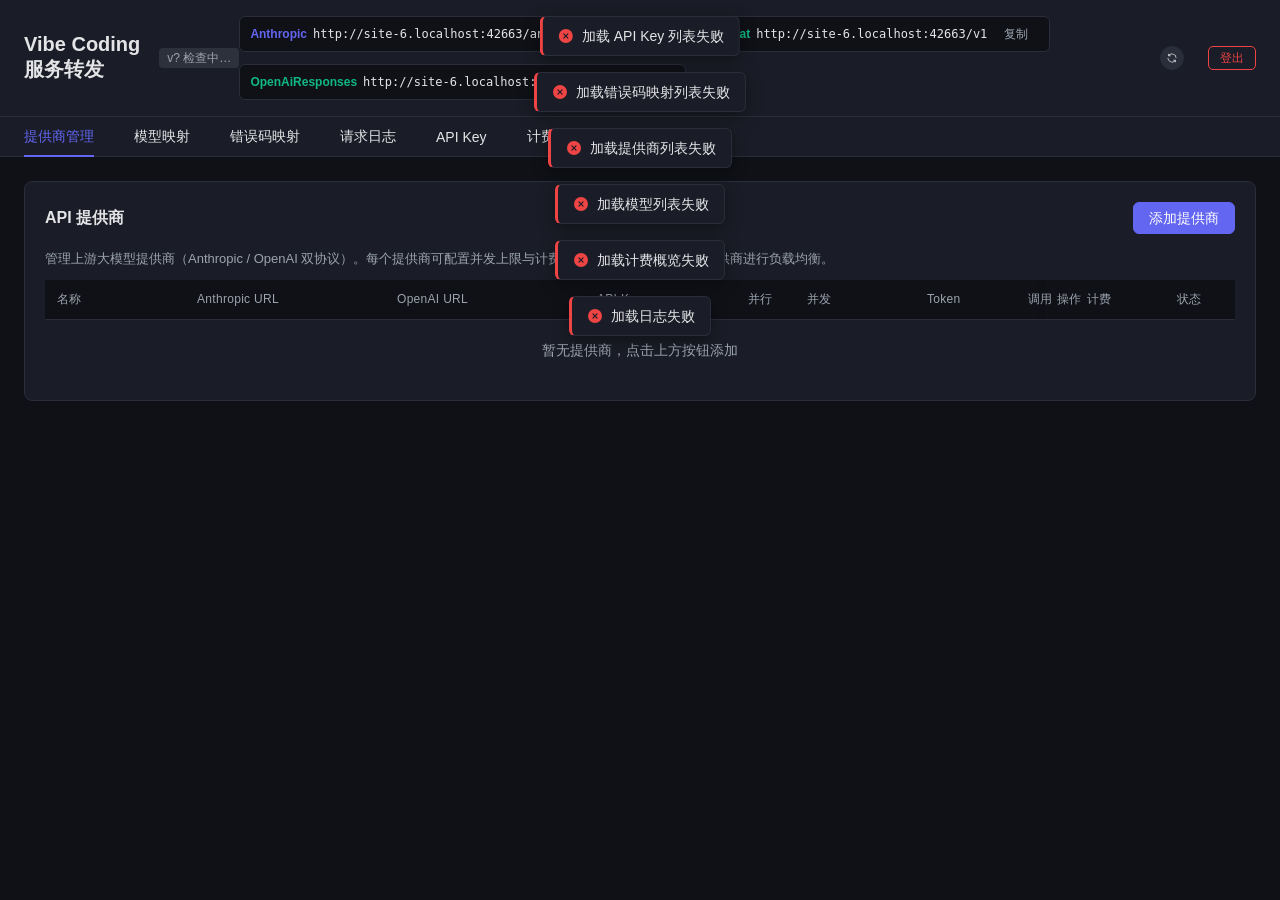
==== commit cc69f2cf: "优化请求日志面板的详情展示与SSE解析 修复日志面板三个显示/解析问题（均非本次迁移引入的回归）：  - 详情弹窗左右并排布局丢失：迁移时 detail-columns/detail-col 的   " ====
--- a/templates/index.html
+++ b/templates/index.html
@@ -61,7 +61,9 @@
 .rm-empty{text-align:center;padding:18px 12px;color:var(--text2);font-size:12px;background:var(--bg);border:1px dashed var(--border);border-radius:8px}
 /* 旧 .pagination 原生分页已迁移为 el-pagination */
 .filters{display:flex;gap:12px;margin-bottom:16px;flex-wrap:wrap}
-.filters input,.filters select{padding:6px 12px;border-radius:6px;border:1px solid var(--border);background:var(--bg);color:var(--text);font-size:13px}
+/* 旧 .filters input/.filters select 原生规则已退役：筛选区已全部 Element Plus 化（el-input/el-select），
+   旧规则会穿透命中 el-input 内部的 <input class="el-input__inner">，给它套第二层 padding/border/background，
+   与 el-input__wrapper 自带边框叠成双层框。el-input/el-select 样式改由 element-plus-dark.css 接管 */
 /* 旧 #log-detail-modal 原生弹窗已迁移为 el-dialog.is-log-detail（logs.js） */
 .custom-scroll::-webkit-scrollbar{width:6px;height:6px}
 .custom-scroll::-webkit-scrollbar-track{background:transparent}
--- a/static/css/element-plus-dark.css
+++ b/static/css/element-plus-dark.css
@@ -515,11 +515,27 @@
 .el-select-dropdown::-webkit-scrollbar-thumb:hover,
 .el-cascader__dropdown::-webkit-scrollbar-thumb:hover { background: rgba(255, 255, 255, 0.25); }
 
-/* ---- logs / billing 迁移补充 ---- */
-/* 日志详情 dialog：限制最大高度，body 滚动 */
-.el-dialog { max-width: 1200px; }
-.el-dialog.is-log-detail { max-height: 90vh; display: flex; flex-direction: column; }
-.el-dialog.is-log-detail .el-dialog__body { flex: 1; min-height: 0; overflow-y: auto; }
+/* ---- logs 详情弹窗 ---- */
+.el-dialog.is-log-detail { max-height: 90vh; display: flex; flex-direction: column; max-width: 1200px; }
+.el-dialog.is-log-detail .el-dialog__body { flex: 1; min-height: 0; overflow: hidden; }
+/* 内层容器：flex 纵向，撑满 dialog body */
+.log-detail-inner { display: flex; flex-direction: column; height: 100%; }
+/* 提示条（错误码映射 / 错误信息）*/
+.log-detail-hint { margin-bottom: 10px; padding: 8px 12px; border-radius: 6px; font-size: 13px; line-height: 1.5; flex-shrink: 0; }
+.log-detail-hint--warn { background: rgba(245, 158, 11, .1); border: 1px solid rgba(245, 158, 11, .3); color: var(--text, #e4e4e7); }
+.log-detail-hint--warn strong { color: var(--warn, #f59e0b); }
+.log-detail-hint--error { background: rgba(239, 68, 68, .1); border: 1px solid rgba(239, 68, 68, .3); color: var(--text, #e4e4e7); }
+.log-detail-hint--error strong { color: var(--danger, #ef4444); }
+/* 左右双列 */
+.detail-columns { display: flex; gap: 12px; flex: 1; min-height: 0; height: calc(90vh - 220px); }
+.detail-col { flex: 1; min-width: 0; display: flex; flex-direction: column; }
+.detail-col-label { font-size: 13px; font-weight: 600; color: var(--text, #e4e4e7); padding: 0 0 6px; border-bottom: 1px solid var(--border, #2a2d3a); margin-bottom: 8px; flex-shrink: 0; }
+.detail-col>.json-editor-wrap,
+.detail-col>.log-detail { flex: 1; min-height: 0; overflow: auto; }
+/* 详情弹窗内 json-editor 高度自适应列容器，而非固定 90vh */
+.el-dialog.is-log-detail .json-editor-wrap { margin-top: 0; height: 100%!important; }
+/* 空状态 */
+.log-detail-empty { color: var(--text2, #9ca3af); text-align: center; padding: 40px 20px; font-size: 14px; }
 
 /* el-pagination 居中（与旧 .pagination 对齐） */
 .el-pagination { justify-content: center; font-size: 13px; }
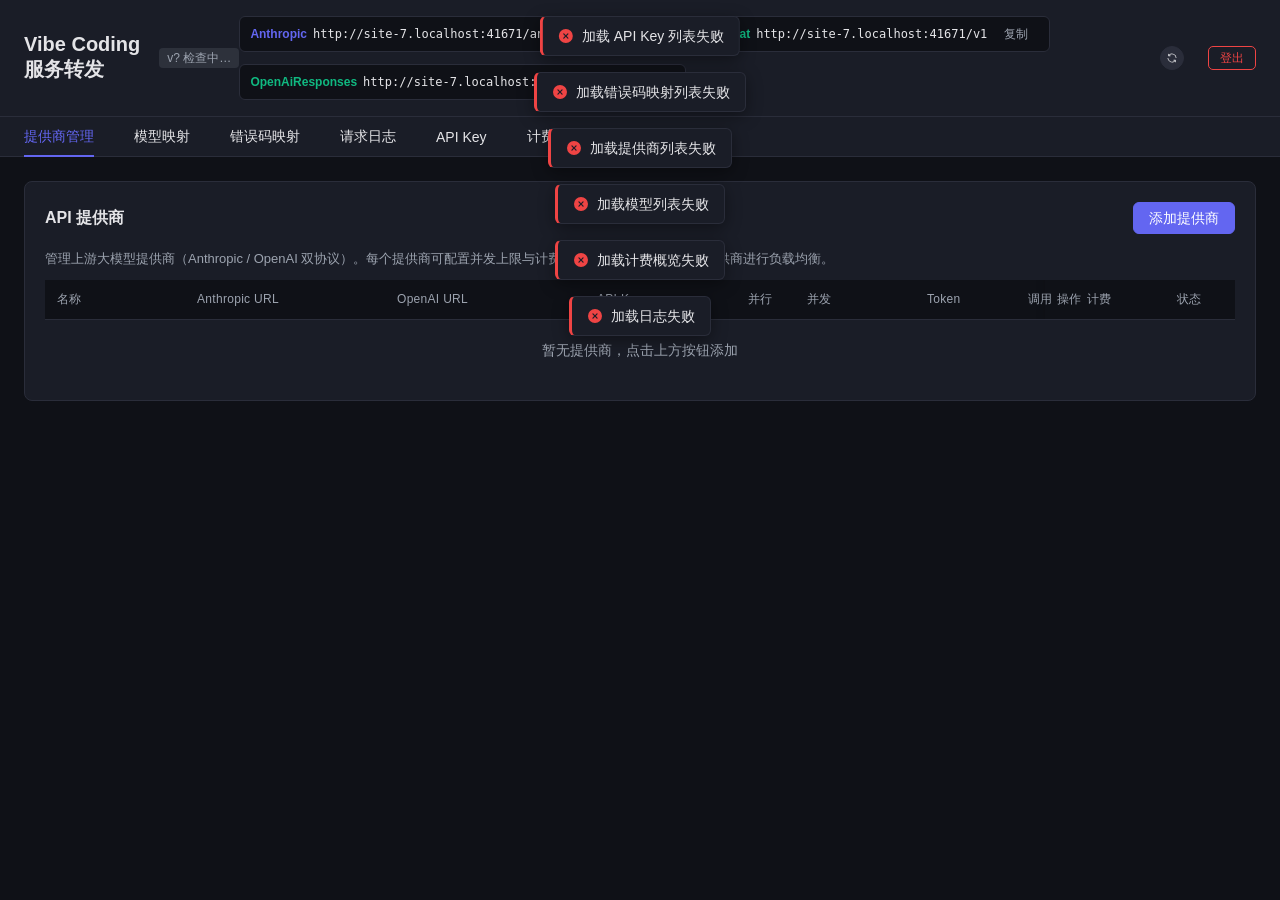
==== commit cd527729: "MCP 广场默认收起并改为面板内滚动 - 将 MCP 卡片详情默认状态从展开改为收起，保持广场入口简洁 - 在卡片网格与详情区外层增加 mcp-scroll-wrap，滚动条限制在该容器内 - 用 f" ====
--- a/templates/index.html
+++ b/templates/index.html
@@ -127,6 +127,13 @@
 .mcp-stat{font-size:11px;color:var(--text2);background:var(--bg);border:1px solid var(--border);border-radius:6px;padding:3px 8px;white-space:nowrap}
 .mcp-stat strong{color:var(--text);font-weight:600}
 /* 旧 .mcp-card-toggle 已迁移为 el-button link（mcp.js） */
+/* MCP 面板：标题区固定顶部 + 方块列表/详情区独立滚动（滚动条收在本层，不撑出页面整体） */
+/* 用 flex 链而非固定 calc，由浏览器扣减标题区高度，避免因像素估算不准撑出 body 滚动条 */
+#panel-mcp.panel.active{display:flex;flex-direction:column;height:calc(100vh - 170px)}
+#vue-mcp{flex:1;min-height:0;display:flex;flex-direction:column}
+.mcp-root{display:flex;flex-direction:column;height:100%;min-height:0}
+.mcp-root>.mcp-head{flex-shrink:0}
+.mcp-scroll-wrap{flex:1;min-height:0;overflow-y:auto;overflow-x:hidden;padding-right:8px}
 </style>
 </head>
 <body>
--- a/static/css/element-plus-dark.css
+++ b/static/css/element-plus-dark.css
@@ -516,7 +516,7 @@
 .el-cascader__dropdown::-webkit-scrollbar-thumb:hover { background: rgba(255, 255, 255, 0.25); }
 
 /* ---- logs 详情弹窗 ---- */
-.el-dialog.is-log-detail { max-height: 90vh; display: flex; flex-direction: column; max-width: 1200px; }
+.el-dialog.is-log-detail { height: 94vh; display: flex; flex-direction: column; max-width: 1200px; }
 .el-dialog.is-log-detail .el-dialog__body { flex: 1; min-height: 0; overflow: hidden; }
 /* 内层容器：flex 纵向，撑满 dialog body */
 .log-detail-inner { display: flex; flex-direction: column; height: 100%; }
@@ -526,8 +526,8 @@
 .log-detail-hint--warn strong { color: var(--warn, #f59e0b); }
 .log-detail-hint--error { background: rgba(239, 68, 68, .1); border: 1px solid rgba(239, 68, 68, .3); color: var(--text, #e4e4e7); }
 .log-detail-hint--error strong { color: var(--danger, #ef4444); }
-/* 左右双列 */
-.detail-columns { display: flex; gap: 12px; flex: 1; min-height: 0; height: calc(90vh - 220px); }
+/* 左右双列：去掉硬编码高度，由 flex:1 撑满弹窗 body，随视口动态伸缩 */
+.detail-columns { display: flex; gap: 12px; flex: 1; min-height: 0; }
 .detail-col { flex: 1; min-width: 0; display: flex; flex-direction: column; }
 .detail-col-label { font-size: 13px; font-weight: 600; color: var(--text, #e4e4e7); padding: 0 0 6px; border-bottom: 1px solid var(--border, #2a2d3a); margin-bottom: 8px; flex-shrink: 0; }
 .detail-col>.json-editor-wrap,
